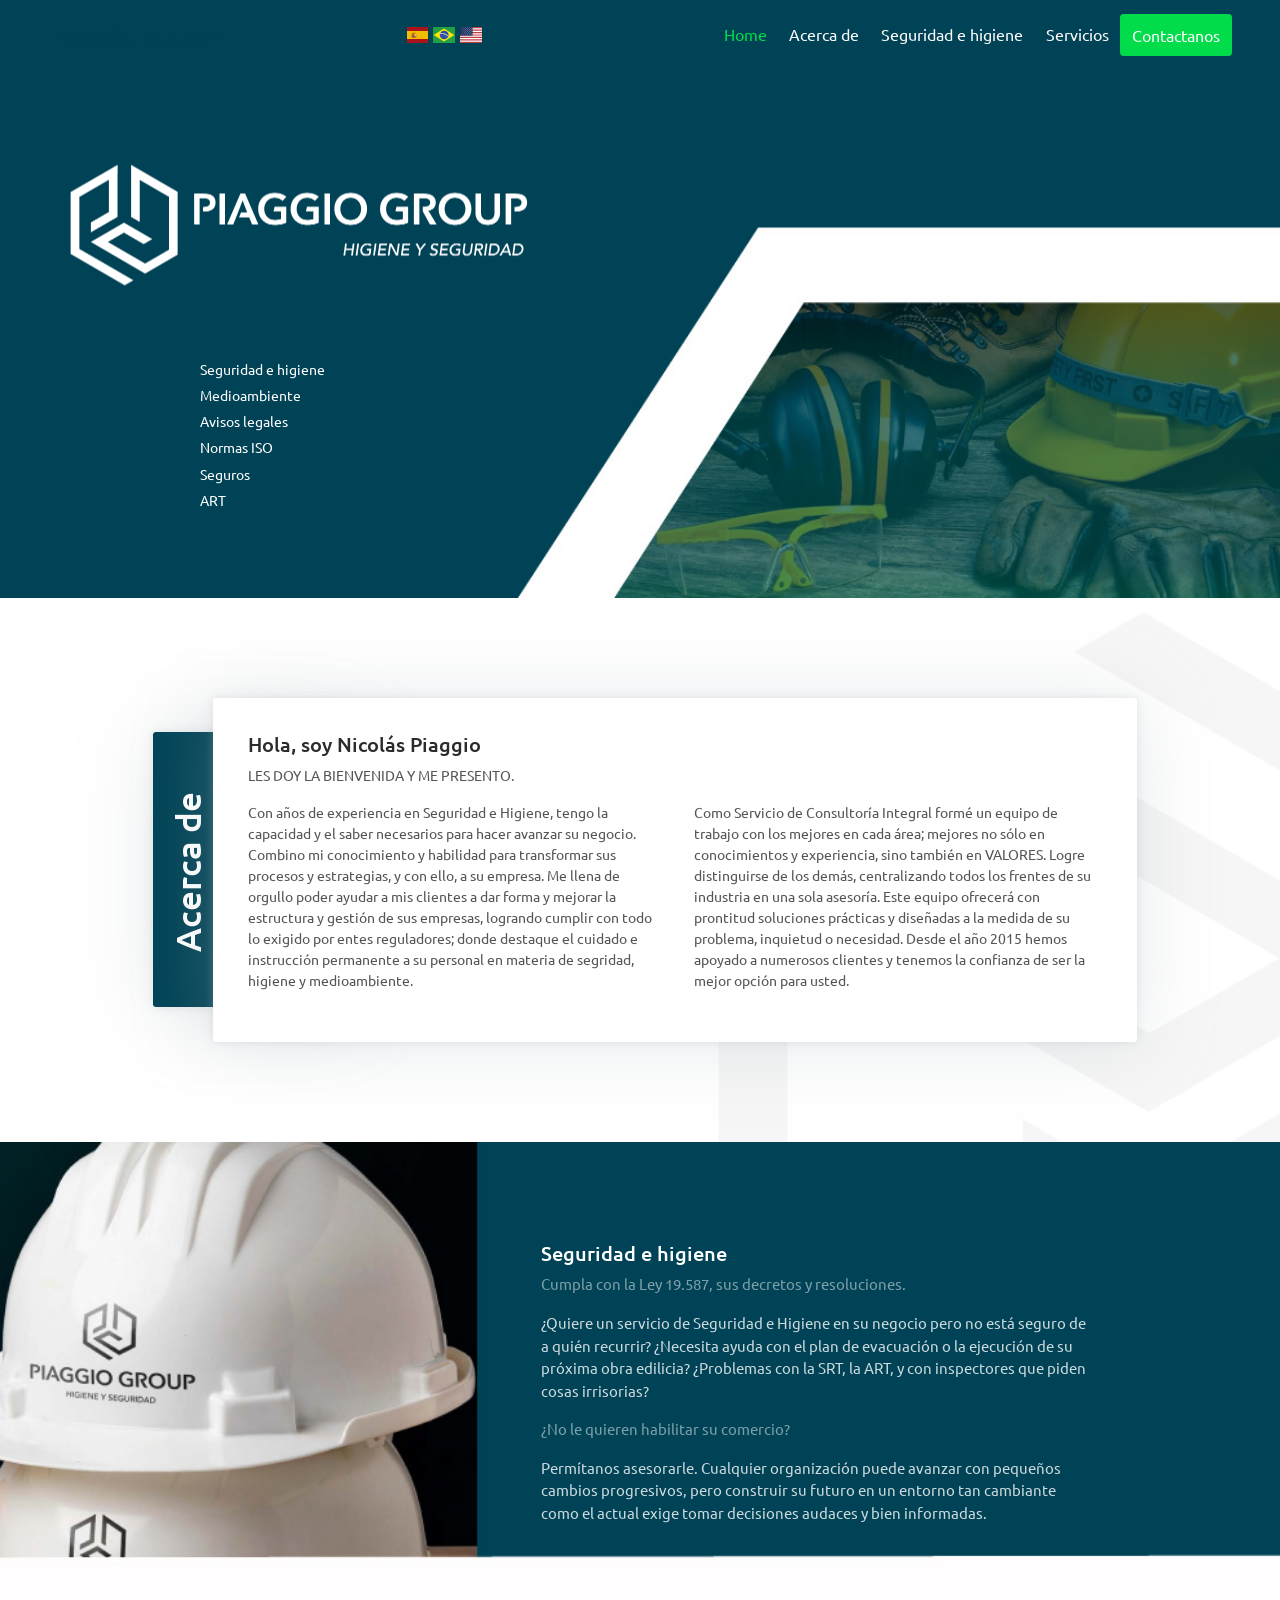
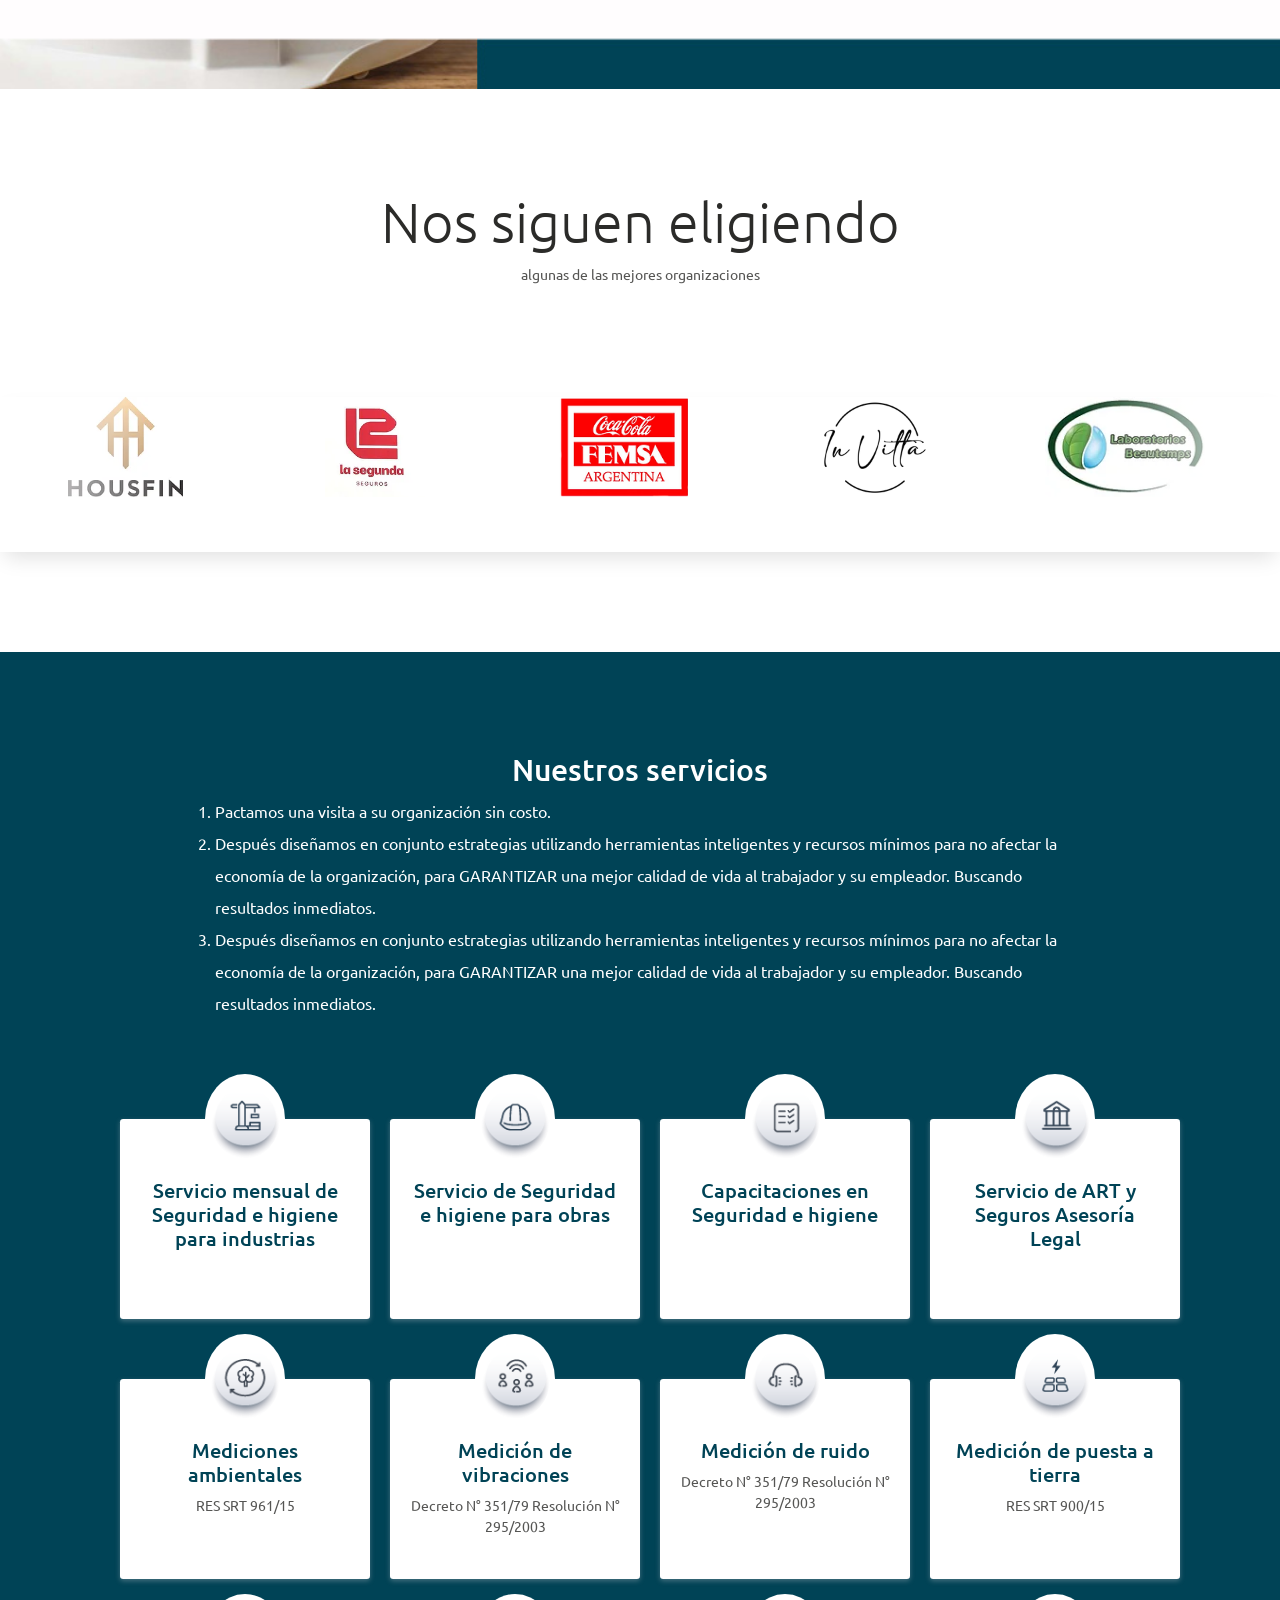
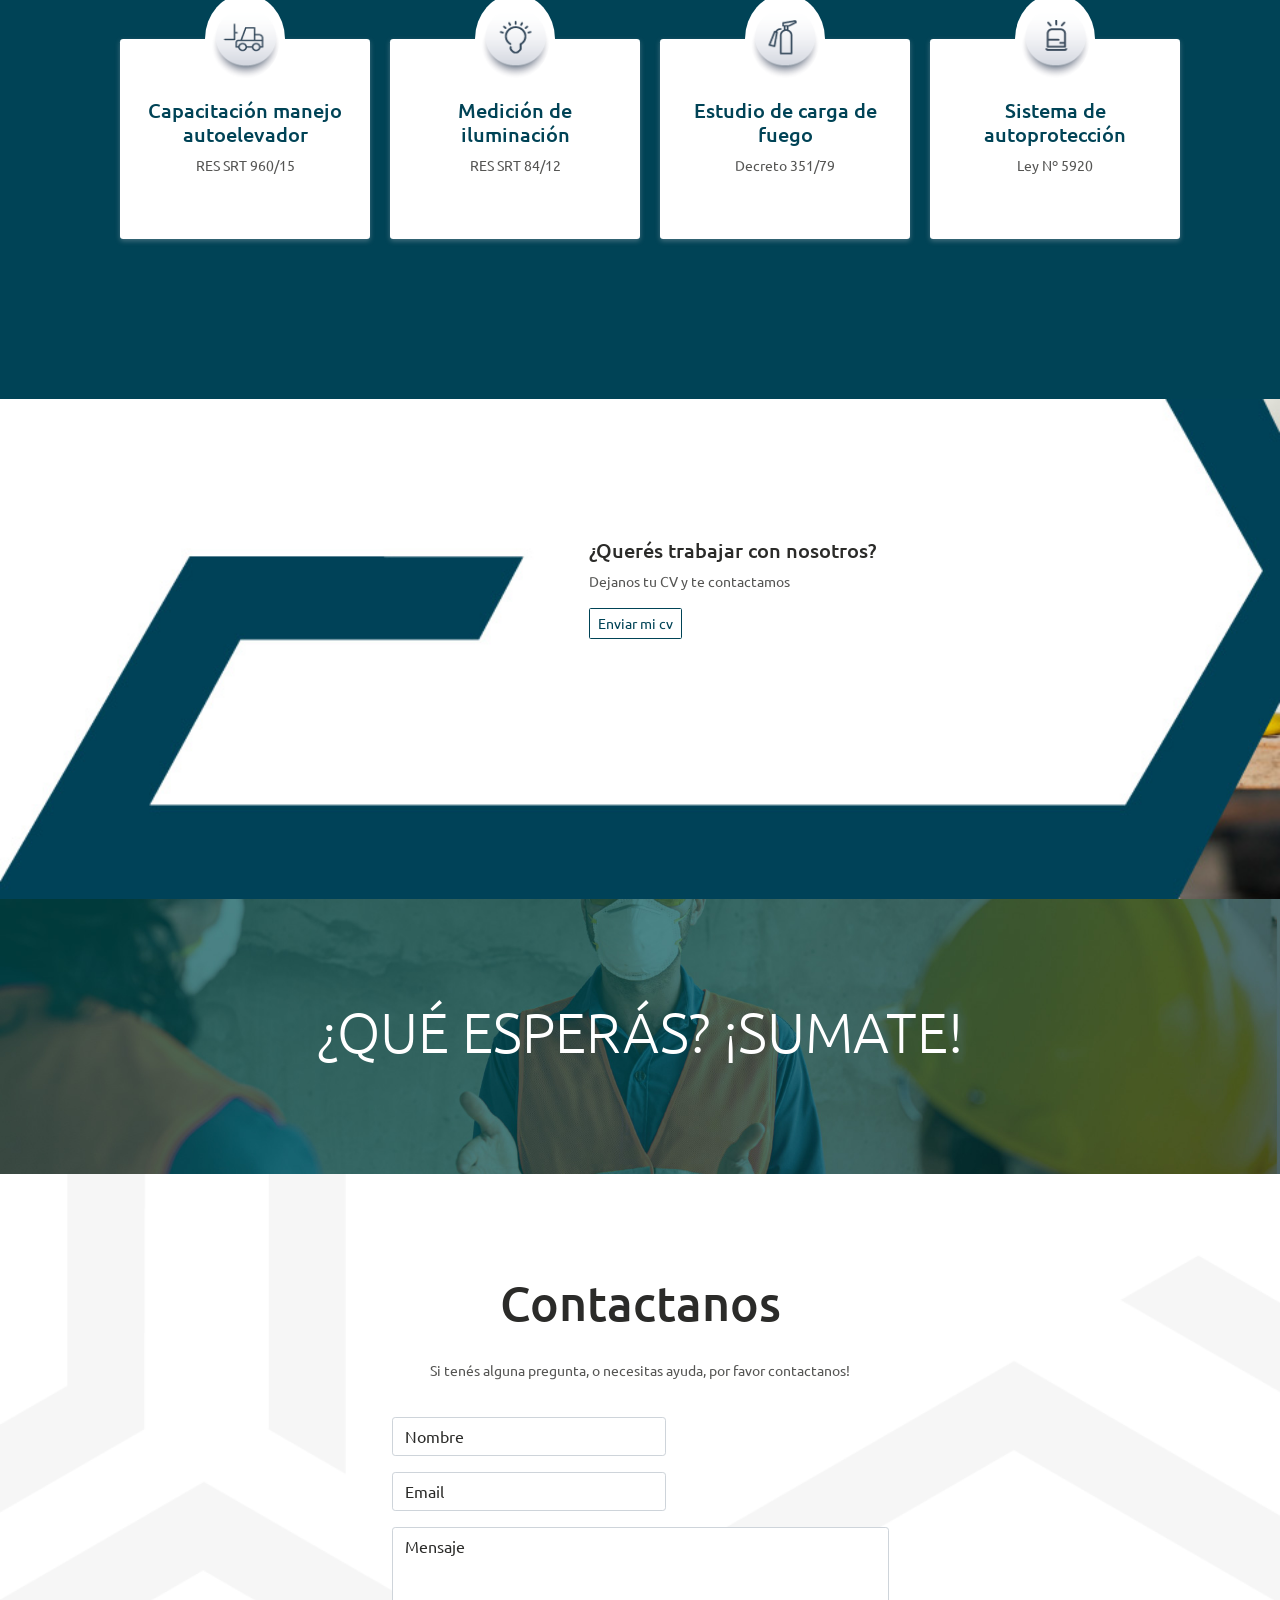
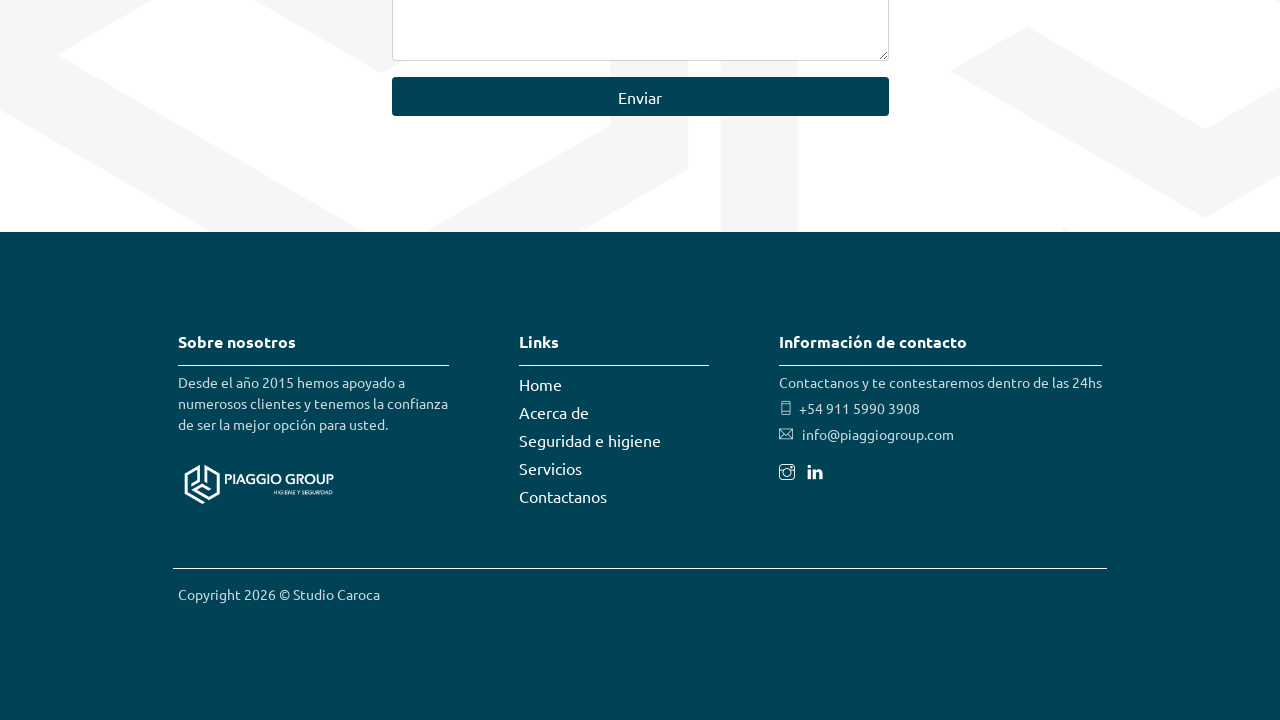
==== index.html @ 92a80123 "Fix tags img width" ====
<!DOCTYPE html>
<html lang="es">

<head>
    <meta charset="utf-8">
    <meta name="viewport" content="width=device-width, initial-scale=1, shrink-to-fit=no">
    <meta name="description" content="Seguridad, higiene y medioambiente">
    <title>Piaggio Group</title>
    <link rel="icon" type="image/x-icon" href="assets/imgs/favicon.ico">
    <link rel="stylesheet" href="assets/vendors/themify-icons/css/themify-icons.css">
    <link rel="stylesheet" href="assets/css/styles.css">
</head>

<body data-spy="scroll" data-target=".navbar" data-offset="40" id="body">

    <!-- Page Navbar -->
    <nav id="scrollspy" class="navbar page-navbar navbar-light navbar-expand-md fixed-top" data-spy="affix"
        data-offset-top="20">
        <div class="container">
            <a class="navbar-brand" href="index.html">
                <img src="assets/imgs/nombre-01.png" alt="Piaggio Group" id="logo-piaggio">
            </a>

            <div id="flags" class="flags">
                <div class="flags__item" data-language="es">
                    <img class="flags__img" src="assets/imgs/flags/es.svg" alt="Español">
                </div>
                <div class="flags__item" data-language="pt">
                    <img class="flags__img" src="assets/imgs/flags/br.svg" alt="Portugues">
                </div>
                <div class="flags__item" data-language="en">
                    <img class="flags__img" src="assets/imgs/flags/us.svg" alt="Ingl&eacute;s">
                </div>
            </div>


            <nav class="navbar navbar-light bg-light">
                <button class="navbar-toggler" type="button" data-toggle="collapse"
                    data-target="#navbarSupportedContent" aria-controls="navbarSupportedContent" aria-expanded="false"
                    aria-label="Toggle navigation">
                    <span class="navbar-toggler-icon"></span>
                </button>
            </nav>

            <div class="collapse navbar-collapse flew-row justify-content-end" id="navbarSupportedContent">
                <ul class="navbar-nav ml-auto">
                    <li class="nav-item">
                        <a class="nav-link" data-section="menu" data-translate="home" href="#home">Home</a>
                    </li>
                    <li class="nav-item">
                        <a class="nav-link" data-section="menu" data-translate="about" href="#about">Acerca de</a>
                    </li>
                    <li class="nav-item">
                        <a class="nav-link" data-section="menu" data-translate="security" href="#seguridadehigiene"></a>
                    </li>
                    <li class="nav-item">
                        <a class="nav-link" data-section="menu" data-translate="services" href="#ourservices">Nuestros
                            servicios</a>
                    </li>
                    <li class="nav-item">
                        <a class="nav-link btn btn-secondary" data-section="menu" data-translate="contact"
                            href="#contact">Contactanos</a>
                    </li>
                </ul>
            </div>
        </div>
    </nav><!-- End of Page Navbar -->

    <!-- Page Header -->
    <header id="home" class="header">
        <div class="overlay"></div>
        <div class="header-content text-left">
            <img src="assets/imgs/logo-horizontal-blanco.png" alt="Logo Piaggio Group" class="logo" id="logo-piaggio2">
            <p data-section="header" data-translate="security"></p>
            <p data-section="header" data-translate="environment"></p>
            <p data-section="header" data-translate="legal"></p>
            <p data-section="header" data-translate="iso"></p>
            <p data-section="header" data-translate="secure"></p>
            <p data-section="header" data-translate="art"></p>
        </div>
    </header><!-- End of Page Header -->



    <!-- About Section -->
    <section id="about" style="background-image: url(assets/imgs/bg-img-3.png);">
        <!-- Container -->
        <div class="container">
            <!-- About wrapper -->
            <div class="about-wrapper">
                <div class="after">
                    <h1 data-section="about" data-translate="title">Acerca de</h1>
                </div>
                <div class="content">
                    <h5 data-section="about" data-translate="name" class="title">Hola, soy Nicol&aacute;s Piaggio</h5>
                    <!-- row -->
                    <div class="flex-column">
                        <p data-section="about" data-translate="welcome" class="text-uppercase"><b>Les doy la bienvenida
                                y me presento.</b></p>
                        <div class="flex-row">

                            <p data-section="about" data-translate="paragraph1" class="margin-right">Con años de
                                experiencia en Seguridad e Higiene, tengo la capacidad y
                                el saber necesarios
                                para hacer avanzar su negocio. Combino mi conocimiento y habilidad para transformar sus
                                procesos y estrategias, y con ello, a su empresa. Me llena de orgullo poder ayudar a mis
                                clientes a dar forma y mejorar la estructura y gesti&oacute;n de sus empresas, logrando cumplir
                                con todo lo exigido por entes reguladores; donde destaque el cuidado e instrucci&oacute;n
                                permanente a su personal en materia de segridad, higiene y medioambiente
                            </p>
                            <div class="flex-column">
                                <p data-section="about" data-translate="paragraph2">Como Servicio de Consultor&iacute;a
                                    Integral form&eacute; un equipo de trabajo con los mejores en
                                    cada
                                    &aacute;rea; mejores no s&oacute;lo en conocimientos y experiencia, sino tambi&eacute;n en VALORES. Logre
                                    distinguirse de los dem&aacute;s, centralizando todos los frentes de su industria en una
                                    sola
                                    asesor&iacute;a. Este equipo ofrecer&aacute; con prontitud soluciones pr&aacute;cticas y diseñadas a la
                                    medida de su problema, inquietud o necesidad.
                                    Desde el año 2015 hemos apoyado a numerosos clientes y tenemos la confianza de ser
                                    la
                                    mejor opci&oacute;n para usted. </p>
                            </div>
                        </div>
                    </div><!-- End of Row -->

                </div>
            </div><!-- End of About Wrapper -->
        </div> <!-- End of Container-->
    </section><!--End of Section -->


    <!-- section -->
    <section id="seguridadehigiene" style="background-image: url(assets/imgs/bg-img-4.jpg); background-size: cover;">
        <!-- Container -->
        <div class="container">
            <!-- row -->
            <div class="flex-row">
                <div class="p-seguridadehigiene">
                    <h6 data-section="security" data-translate="title" class="title mb-3">SEGURIDAD E HIGIENE</h6>
                    <p data-section="security" data-translate="title1" class="text-muted">Cumpla con la Ley 19.587, sus
                        decretos y resoluciones.</p>
                    <p data-section="security" data-translate="paragraph1"> ¿Quiere un servicio de Seguridad e Higiene
                        en su negocio pero no est&aacute; seguro de a qui&eacute;n recurrir?
                        ¿Necesita ayuda con el plan de evacuaci&oacute;n o la ejecuci&oacute;n de su pr&oacute;xima obra edilicia? ¿Problemas
                        con la SRT, la ART, y con inspectores que piden cosas irrisorias?</p>

                    <p data-section="security" data-translate="title2" class="text-muted">¿No le quieren habilitar su
                        comercio?</p>
                    <p data-section="security" data-translate="paragraph2">Perm&iacute;tanos asesorarle. Cualquier organizaci&oacute;n
                        puede avanzar con pequeños cambios progresivos,
                        pero construir su futuro en un entorno tan cambiante como el actual exige tomar decisiones
                        audaces y bien informadas.</p>
                    <br><br>
                </div>
            </div>
            <!-- End of Row -->
        </div>
        <!-- End of Container -->
    </section><!-- End of Section -->

    <!-- Section -->
    <section class="text-center  height-auto">
        <h1 data-section="choose" data-translate="title" class="display-4">NOS SIGUEN ELIGIENDO</h1>
        <p data-section="choose" data-translate="subtitle">algunas de las mejores organizaciones</p>
        <br><br><br><br>
        <div class="slider">
            <div class="slide-track">
                <div class="slide">
                    <img src="assets/imgs/clientes/housfin.webp" height="100" alt="Housfin">
                </div>
                <div class="slide">
                    <img src="assets/imgs/clientes/lasegunda.webp" height="100" alt="La Segunda Seguros">
                </div>
                <div class="slide">
                    <img src="assets/imgs/clientes/cocacola.webp" height="100" alt="Coca cola FEMSA Argentina">
                </div>
                <div class="slide">
                    <img src="assets/imgs/clientes/invitta.webp" height="100" alt="In vitta">
                </div>
                <div class="slide">
                    <img src="assets/imgs/clientes/laboratorios.webp" height="100" alt="Laboratorios Beautemps">
                </div>
                <div class="slide">
                    <img src="assets/imgs/clientes/cerro.webp" height="100" alt="Cerro Energía Solar">
                </div>
                <div class="slide">
                    <img src="assets/imgs/clientes/localstrike.webp" height="100" alt="LocalStrike">
                </div>
                <div class="slide">
                    <img src="assets/imgs/clientes/fptbarber.webp" height="100" alt="FPT Barber">
                </div>
                <div class="slide">
                    <img src="assets/imgs/clientes/scansur.webp" height="100" alt="Scan Sur">
                </div>
                <div class="slide">
                    <img src="assets/imgs/clientes/spstatic.webp" height="100" alt="SP Static">
                </div>
                <div class="slide">
                    <img src="assets/imgs/clientes/carten.webp" height="100" alt="Carten">
                </div>
                <div class="slide">
                    <img src="assets/imgs/clientes/EVM.webp" height="100" alt="EVM">
                </div>
                <div class="slide">             
                </div>
            </div>
        </div>
    </section><!-- End of Section -->



    <!-- services Section -->
    <section class="text-center pt-5" id="ourservices">
        <!-- Container -->
        <div class="container flex-column align-items-center">
            <h3 data-section="our-services" data-translate="title" class="mt-3 pb-5 text-light">Nuestros servicios</h3>
            <ol>
                <li data-section="our-services" data-translate="paragraph1" class="text-light">Pactamos una visita a su
                    organizaci&oacute;n sin costo.</li>

                <li data-section="our-services" data-translate="paragraph3" class="text-light">La examinamos en corto
                    tiempo, identificando posibles problemas o fallas en la
                    producci&oacute;n, puestos
                    de trabajo, maquinaria u operarios. Listamos las actividades que se podr&iacute;an hacer mejor y buscamos
                    un consenso entre las 3 partes (Empleador, empleado y Seguridad e Higiene).</li>

                <li data-section="our-services" data-translate="paragraph3" class="text-light">Despu&eacute;s diseñamos en
                    conjunto estrategias utilizando herramientas inteligentes y
                    recursos m&iacute;nimos
                    para no afectar la econom&iacute;a de la organizaci&oacute;n, para GARANTIZAR una mejor calidad de vida al
                    trabajador y su empleador. Buscando resultados inmediatos.</li>
            </ol>

            <!-- Modals -->
            <div id="modal1" class="modal">
                <div class="modal-content">
                    <span class="close" data-modal="modal1">&times;</span>
                    <div class="flex-row">
                        <div class="flex-column">
                            <h3 data-section="our-services" data-translate="service1">Servicio mensual de higiene y
                                seguridad para industrias</h3>
                            <h6 class="text-muted margin-top text-uppercase" data-section="our-services"
                                data-translate="modal1title1">¿C&oacute;MO ARMAMOS LAS PROPUESTAS?</h6>
                            <p data-section="our-services" data-translate="modal1p1">En primera instancia, coordinamos
                                una visita a tu empresa, sin costo, para conocer las
                                instalaciones y las actividades espec&iacute;ficas que all&iacute; se desarrollan. Luego, te enviamos
                                una propuesta t&eacute;cnica, con todo lo que incluir&iacute;a el servicio, en funci&oacute;n a ese
                                relevamiento.
                                Una vez que aceptes la propuesta t&eacute;cnica, te enviamos una propuesta comercial.</p>
                            <h6 class="text-muted text-uppercase" data-section="our-services"
                                data-translate="modal1title2">¿QU&eacute; PODEMOS INCLUIR EN LOS SERVICIOS?</h6>
                            <p data-section="our-services" data-translate="modal1p2">Planes de Evacuaci&oacute;n. Provincia y
                                CABA (Ley 5920), planos de evacuaci&oacute;n, entrenamiento de
                                brigadas de Emergencia, control de contratistas,
                                realizaci&oacute;n de Evaluaciones de Riesgo,
                                estudios de Ergonom&iacute;a - Res SRT 886/15,
                                estudios de Ruido - Res SRT 85/12,
                                estudio de Vibraciones,
                                iluminaci&oacute;n - Res SRT 84/12,
                                estudios de Stress T&eacute;rmico,
                                estudio de Ventilaci&oacute;n,
                                estudios de Contaminantes Qu&iacute;micos - Res SRT 861/15,
                                medici&oacute;n de Jabalinas y Continuidad - Res SRT 900/15,
                                an&aacute;lisis de Agua de Consumo - An&aacute;lisis bacteriol&oacute;gico y fisicoqu&iacute;mico,
                                investigaci&oacute;n de Accidentes,
                                capacitaciones solicitadas seg&uacute;n - Res SRT 900/15,
                                capacitaci&oacute;n en manejo de autoelevador - Res SRT 960/15,
                                capacitaciones de medicina laboral - Res SRT 905/15.
                            </p>
                        </div>
                    </div>
                </div>
            </div>

            <div id="modal2" class="modal">
                <div class="modal-content">
                    <span class="close" data-modal="modal2">&times;</span>
                    <h3 data-section="our-services" data-translate="service2">Servicio de higiene y seguridad para obras
                    </h3>
                    <h6 class="text-muted margin-top text-uppercase" data-section="our-services"
                        data-translate="modal2title1">Programa de seguridad 35/98</h6>
                    <p data-section="our-services" data-translate="modal2p1">Art&iacute;culo 1º - Establ&eacute;cese que, a los efectos de cumplimentar con lo normado por los art&iacute;culos 2º y 3º de la Resoluci&oacute;n S.RT. Nº 51/97, el empleador de la construcci&oacute;n que act&uacute;e en car&aacute;cter de contratista principal o el comitente coordinar&aacute; un Programa de Seguridad Unico para toda la obra, que deber&aacute; contemplar todas la tareas que fueren a realizarse, tanto por parte de su personal como tambi&eacute;n del de las empresas subcontratistas. En el caso en que hubiere m&aacute;s de un contratista principal, la confecci&oacute;n del Programa de Seguridad deber&aacute; ser acordada por dichos contratistas.</p>
                    <h6 class="text-muted text-uppercase" data-section="our-services" data-translate="modal2title2">Programa de seguridad 51/97
                    </h6>
                    <p data-section="our-services" data-translate="modal2p2">Art&iacute;culo 2º - Establ&eacute;cese que, a partir de la fecha de publicaci&oacute;n de la presente, los empleadores de la construcci&oacute;n, adem&aacute;s de la notificaci&oacute;n dispuesta por el art&iacute;culo 1º de la presente Resoluci&oacute;n, deber&aacute;n confeccionar el Programa de Seguridad que integra el Legajo T&eacute;cnico, seg&uacute;n lo dispuesto por la Resoluci&oacute;n SRT Nº 231/96, Anexo I, art&iacute;culo 3º, para cada obra que inicien, que se adjuntar&aacute; al contrato de afiliaci&oacute;n, cuando las mismas tengan alguna de las siguientes caracter&iacute;sticas: a) excavaci&oacute;n; b) demolici&oacute;n; c) construcciones que indistintamente superen los UN MIL METROS CUADRADOS (1000 m2) de superficie cubierta o los CUATRO METROS (4 m) de altura a partir de la cota CERO (0); d) tareas sobre o en proximidades de l&iacute;neas o equipos energizados con Media o Alta Tensi&oacute;n, definidas MT y AT seg&uacute;n el Reglamento del ENTE NACIONAL REGULADOR DE LA ELECTRICIDAD (E.N.R.E.); e) en aquellas obras que, debido a sus caracter&iacute;sticas, la Aseguradora del empleador lo considere pertinente.</p>
                    <h6 class="text-muted text-uppercase" data-section="our-services" data-translate="modal2title3">Programa de seguridad 319/99</h6>
                    <p data-section="our-services" data-translate="modal2p3">Art&iacute;culo 5º — Def&iacute;nese como obra de car&aacute;cter repetitiva y de corta duraci&oacute;n, la que realiza un empleador siguiendo siempre el mismo procedimiento de trabajo y cuyo tiempo de ejecuci&oacute;n no excede los SIETE (7) d&iacute;as corridos.</p>
                </div>
            </div>

            <div id="modal3" class="modal">
                <div class="modal-content">
                    <span class="close" data-modal="modal3">&times;</span>
                    <h3 data-section="our-services" data-translate="service3">Capacitaciones en seguridad e higiene</h3>
                    <h6 class="text-muted margin-top text-uppercase" data-section="our-services"
                        data-translate="modal3title1">¿POR QU&eacute; DEBO CONTAR CAPACITACIONES OBLIGATORIAS?</h6>
                        <p data-section="our-services" data-translate="modal3p1">Porque as&iacute; lo determina el Decreto 1338/96 - Ley Nº 19.587 de Higiene y Seguridad, conjuntamente con la Resoluci&oacute;n SRT 905/2015. </p>
                        <h6 data-section="our-services"
                        data-translate="modal3title2" class="text-muted ">ANEXO II - Funciones del servicio de higiene y seguridad en el trabajo</h6>
                    <p data-section="our-services" data-translate="modal3p2">
                        Elaborar y ejecutar un Plan de Capacitaci&oacute;n anual que contenga como m&iacute;nimo: Uso adecuado de elementos de protecci&oacute;n personal, plan de evacuaci&oacute;n ante emergencias, riesgo de incendio y uso de extintores, riesgo el&eacute;ctrico, autocontrol preventivo, manejo seguro y responsable, otros que considere el responsable del Servicio.
                    </p>
                    <h6 class="text-muted text-uppercase" data-section="our-services" data-translate="modal3title3">¿QU&eacute; OTROS CURSOS PODEMOS OFRECERTE?
                    </h6>
                    <p data-section="our-services" data-translate="modal3p3">Trabajos en altura y uso de arn&eacute;s de seguridad (contamos con elementos de seguridad, exhibidos en las capacitaciones), Manejo seguro del autoelevador (con entrega de credencial correspondiente) - Res SRT 960/15, Preparamos brigadas contra incendios (con pr&aacute;cticas de uso de extintores y equipos hidrantes).</p>
                    <h6 class="text-muted text-uppercase" data-section="our-services" data-translate="modal3title4">¿QU&eacute; CURSOS LE CORRESPONDE MEDICINA LABORAL?
                    </h6>
                    <p data-section="our-services" data-translate="modal3p4">
                        Resoluci&oacute;n 905/2015 - ANEXO III: Elaborar y ejecutar un Plan de Capacitaci&oacute;n anual a cargo de un m&eacute;dico laboral matriculado que contenga como m&iacute;nimo: HIV/SIDA y otras enfermedades de transmisi&oacute;n sexual, Drogas de abuso, Vida saludable, Primeros auxilios y Reanimaci&oacute;n Cardio Pulmonar, Prevenci&oacute;n cardiovascular, Efectos del tabaco sobre la salud, Otros que el responsable del Servicio considere necesarios. </p>                             
                </div>
            </div>

            <div id="modal4" class="modal">
                <div class="modal-content">
                    <span class="close" data-modal="modal4">&times;</span>
                    <h3 data-section="our-services" data-translate="service4">Servicio de ART y Seguros Asesor&iacute;a Legal
                    </h3>
                    <h6 class="text-muted margin-top text-uppercase" data-section="our-services"
                        data-translate="modal4title1">¿QU&eacute; SERVICIOS TE OFRECEMOS?</h6>
                    <p data-section="our-services" data-translate="modal4p1">
                        Adaptamos los servicios de Higiene y Seguridad, a las necesidades de tu empresa, incluyendo en este, los estudios que correspondan seg&uacute;n las actividades desarrolladas. Apuntando a lograr, un servicio totalmente integral
                        En primera instancia, coordinamos una visita a tu empresa, sin costo, para conocer las instalaciones y las actividades espec&iacute;ficas que all&iacute; se desarrollan. Luego, te enviamos una propuesta t&eacute;cnica, con todo lo que incluir&iacute;a el servicio, en funci&oacute;n a ese relevamiento. Una vez que aceptes la propuesta t&eacute;cnica, te enviamos una propuesta comercial.
                    </p>
                    <h6 class="text-muted text-uppercase" data-section="our-services" data-translate="modal4title2">¿QU&eacute; PODEMOS INCLUIR EN LOS SERVICIOS?
                    </h6>
                    <p data-section="our-services" data-translate="modal4p2">
                        Planes de Evacuaci&oacute;n. Provincia y CABA (Ley 5920), Planos de evacuaci&oacute;n, Entrenamiento de Brigadas de Emergencia, Control de Contratistas, Realizaci&oacute;n de Evaluaciones de Riesgo, Estudios de Ergonom&iacute;a - Res SRT 886/15, Estudios de Ruido - Res SRT 85/12, Estudio de Vibraciones, Iluminaci&oacute;n - Res SRT 84/12, Estudios de Stress T&eacute;rmico, Estudio de Ventilaci&oacute;n, Estudios de Contaminantes Qu&iacute;micos - Res SRT 861/15, Medici&oacute;n de Jabalinas y Continuidad - Res SRT 900/15, An&aacute;lisis de Agua de Consumo - An&aacute;lisis bacteriol&oacute;gico y fisicoqu&iacute;mico, Investigaci&oacute;n de Accidentes, Capacitaciones solicitadas seg&uacute;n - Res SRT 900/15, Capacitaci&oacute;n en manejo de autoelevador - Res SRT 960/15, Capacitaciones de medicina laboral - Res SRT 905/15
                    </p>
                </div>
            </div>

            <div id="modal5" class="modal">
                <div class="modal-content">
                    <span class="close" data-modal="modal5">&times;</span>
                    <h3 data-section="our-services" data-translate="service5">Mediciones ambientales</h3>
                    <h6 class="text-muted margin-top text-uppercase" data-section="our-services"
                        data-translate="modal5title1">¿A QU&eacute; LLAMAN CONTAMINANTES AMBIENTALES?</h6>
                    <p data-section="our-services" data-translate="modal5p1">Gases, vapores, humos, nieblas, polvos, fibras, aerosoles, o emanaciones de cualquier tipo.</p>
                    <h6 class="text-muted text-uppercase" data-section="our-services" data-translate="modal5title2">¿PARA QUE ME SIRVE CONOCER ESTOS VALORES?
                    </h6>
                    <p data-section="our-services" data-translate="modal5p2">Para determinar la exposici&oacute;n o no, de los trabajadores a dicho contaminante. Informaci&oacute;n utilizada para completar la planilla de agentes de riesgo (RAR), que debe presentarse anualmente, ante la ART.</p>
                </div>
            </div>

            <div id="modal6" class="modal">
                <div class="modal-content">
                    <span class="close" data-modal="modal6">&times;</span>
                    <h3 data-section="our-services" data-translate="service6">Medici&oacute;n de vibraciones</h3>
                    <h6 class="text-muted margin-top text-uppercase" data-section="our-services"
                        data-translate="modal6title1">¿DONDE PUEDE EXISTIR ESTE RIESGO?</h6>
                    <p data-section="our-services" data-translate="modal6p1">Las vibraciones proyectadas en las extremidades superiores (mano-brazo) o las proyectadas en cuerpo entero, pueden estar presentes en varias m&aacute;quinas el&eacute;ctricas, plataformas, equipos de trabajo (m&aacute;quinas viales, agrarias, camiones, etc). La m&aacute;s com&uacute;n dentro de la industria, se da en el uso de los AUTOELEVADORES.</p>
                    <h6 class="text-muted text-uppercase" data-section="our-services" data-translate="modal6title2">¿PARA QUE ME SIRVE CONOCER ESTOS VALORES?
                    </h6>
                    <p data-section="our-services" data-translate="modal6p2">Para determinar la exposici&oacute;n o no, de los trabajadores a dicho riesgo. Informaci&oacute;n utilizada para completar la planilla de agentes de riesgo (RAR), que debe presentarse anualmente, ante la ART. Se declaran como agentes de riesgo 90007 - 90008</p>
                </div>
            </div>

            <div id="modal7" class="modal">
                <div class="modal-content">
                    <span class="close" data-modal="modal7">&times;</span>
                    <h3 data-section="our-services" data-translate="service7">Medici&oacute;n de ruido</h3>
                    <h6 class="text-muted margin-top text-uppercase" data-section="our-services"
                        data-translate="modal7title1">¿CUAL ES EL PAR&aacute;METRO DE EXPOSICI&oacute;N A RUIDO?</h6>
                    <p data-section="our-services" data-translate="modal7p1">En todos los establecimientos, ning&uacute;n trabajador podr&aacute; estar expuesto a una dosis de nivel sonoro continuo equivalente superior a 85 db(A), para una jornada laboral d e 8 horas.</p>
                    <h6 class="text-muted text-uppercase" data-section="our-services" data-translate="modal7title2">¿PARA QUE ME SIRVE CONOCER ESTOS VALORES?
                    </h6>
                    <p data-section="our-services" data-translate="modal7p2">Para determinar la exposici&oacute;n o no, de los trabajadores al ruido. Informaci&oacute;n utilizada para completar la planilla de agentes de riesgo (RAR), que debe presentarse anualmente, ante la ART. Se declara como agente de riesgo 90001. Las mediciones se realizar&aacute;n mediante el uso de DOS&iacute;METROS DE RUIDO. Estos equipos tienen un tamaño tal, que permite ser colocados a todos los trabajadores, que uno desea monitorear. De esta manera, se logra obtener un dosis de ruido representativa, aun cuando las tareas del mismo, se realicen estando en movimiento o alternando entre diferentes m&aacute;quinas o sectores dentro del establecimiento.</p>
                </div>
            </div>

            <div id="modal8" class="modal">
                <div class="modal-content">
                    <span class="close" data-modal="modal8">&times;</span>
                    <h3 data-section="our-services" data-translate="service8">Medici&oacute;n de puesta a tierra</h3>
                    <h6 class="text-muted margin-top text-uppercase" data-section="our-services"
                        data-translate="modal8title1">¿ALCANZA SOLO CON MEDIR EL VALOR DE RESISTENCIA DE LAS JABALINAS?</h6>
                    <p data-section="our-services" data-translate="modal8p1">NO. La Res SRT 900/15, solicita, en el punto N° 32

                        “Indicar si el dispositivo de protecci&oacute;n empleado en la protecci&oacute;n contra los contactos indirectos est&aacute; en condiciones de desconectar en forma autom&aacute;tica el circuito, dentro de los tiempos m&aacute;ximos establecidos por la Reglamentaci&oacute;n de la Asociaci&oacute;n Electrot&eacute;cnica Argentina.”
                        
                        Es decir, que debe realizarse el ensayo de cada disyuntor diferencial, utilizando los equipos destinados para tal fin. Verificando de esta manera, su velocidad de corte.</p>
                    <h6 class="text-muted text-uppercase" data-section="our-services" data-translate="modal8title2">¿CON QU&eacute; FRECUENCIA DEBO REALIZAR ESTA MEDICI&oacute;N?
                    </h6>
                    <p data-section="our-services" data-translate="modal8p2">Anualmente, ya que tiene una validez de DOCE (12) meses.</p>
                </div>
            </div>

            <div id="modal9" class="modal">
                <div class="modal-content">
                    <span class="close" data-modal="modal9">&times;</span>
                    <h3 data-section="our-services" data-translate="service9">Capacitaci&oacute;n manejo autoelevador</h3>
                    <h6 class="text-muted margin-top text-uppercase" data-section="our-services"
                        data-translate="modal9title1">¿EL REGISTRO DE CONDUCIR CATEGOR&iacute;A E2, REEMPLAZA EL CARNET DE LA RES SRT 960/15?</h6>
                    <p data-section="our-services" data-translate="modal9p1">NO. La SRT, solicita que se cumpla con los lineamientos del Art 12, mencionado anteriormente.</p>
                    <h6 class="text-muted text-uppercase" data-section="our-services" data-translate="modal9title2">¿LOS CONDUCTORES, NECESITAN CONTAR CON UN APTO MEDICO?
                    </h6>
                    <p data-section="our-services" data-translate="modal9p2">SI. El mismo es solicitado en el Art. N° 14 - Punto C. El conductor deber&aacute; llevar en todo momento la credencial exhibida en lugar visible.</p>
                </div>
            </div>

            <div id="modal10" class="modal">
                <div class="modal-content">
                    <span class="close" data-modal="modal10">&times;</span>
                    <h3 data-section="our-services" data-translate="service10">Medici&oacute;n de iluminaci&oacute;n</h3>
                    <h6 class="text-muted margin-top text-uppercase" data-section="our-services"
                        data-translate="modal10title1">¿A QUE HACE REFERENCIA LA RES SRT 84/12?</h6>
                    <p data-section="our-services" data-translate="modal10p1">Art&iacute;culo 1º — Apru&eacute;base el Protocolo para la Medici&oacute;n de la Iluminaci&oacute;n en el Ambiente Laboral, que como Anexo forma parte integrante de la presente resoluci&oacute;n, y que ser&aacute; de uso obligatorio para todos aquellos que deban medir el nivel de iluminaci&oacute;n conforme con las previsiones de la Ley Nº 19.587 de Higiene y Seguridad en el Trabajo y normas reglamentarias.</p>
                    <h6 class="text-muted text-uppercase" data-section="our-services" data-translate="modal10title2">¿CON QU&eacute; FRECUENCIA DEBO REALIZAR ESTAS MEDICIONES?
                    </h6>
                    <p data-section="our-services" data-translate="modal10p2">Art&iacute;culo. 2º — Establ&eacute;cese que los valores de la medici&oacute;n de iluminaci&oacute;n en el ambiente laboral, cuyos datos se plasmar&aacute;n en el protocolo aprobado en el art&iacute;culo anterior, tendr&aacute;n una validez de DOCE (12) meses.</p>
                </div>
            </div>

            <div id="modal11" class="modal">
                <div class="modal-content">
                    <span class="close" data-modal="modal11">&times;</span>
                    <h3 data-section="our-services" data-translate="service11">Estudio de carga de fuego</h3>
                    <h6 class="text-muted margin-top text-uppercase" data-section="our-services"
                        data-translate="modal11title1">¿QUE SE ENTIENDE POR CARGA DE FUEGO SEG&uacute;N LA LEY N 19587 Y SU DECRETO 351 79?</h6>
                    <p data-section="our-services" data-translate="modal11p1">Peso en madera por unidad de superficie (kg/m2) capaz de desarrollar una cantidad de calor equivalente a la de los materiales contenidos en el sector de incendio.
                     Como patr&oacute;n de referencia se considerar&aacute; madera con poder calor&iacute;fico inferior de 18,41 MJ/Kg.
                    Los materiales l&iacute;quidos o gaseosos contenidos en tuber&iacute;as, barriles y dep&oacute;sitos, se considerar&aacute;n como uniformemente repartidos sobre toda la superficie del sector de incendios.</p>
                </div>
            </div>

            <div id="modal12" class="modal">
                <div class="modal-content">
                    <span class="close" data-modal="modal12">&times;</span>
                    <h3 data-section="our-services" data-translate="service12">Sistema de autoprotecci&oacute;n</h3>
                    <h6 class="text-muted margin-top text-uppercase" data-section="our-services"
                        data-translate="modal12title1">¿QUIENES SE ENCARGAN DE REALIZAR ESTA TAREA?</h6>
                    <p data-section="our-services" data-translate="modal12p1">
                        El Sistema de Autoprotecci&oacute;n, consiste en un conjunto de acciones y medidas destinadas a prevenir y controlar los riesgos sobre las personas y los bienes, para proporcionar una respuesta adecuada a las posibles situaciones de emergencia.
                        Entr&oacute; en vigencia el 15 de febrero de 2018 y se encargan de realizar esta tarea los profesionales de Higiene y Seguridad habilitados por la Direcci&oacute;n General de Defensa Civil
                    </p>
                    <h6 class="text-muted text-uppercase" data-section="our-services" data-translate="modal12title2">¿UNA VEZ PRESENTADO EL SISTEMA DE AUTOPROTECCI&oacute;N, A PARTIR DE CU&aacute;NDO DEBER&aacute; PROGRAMARSE EL PRIMER SIMULACRO?
                    </h6>
                    <p data-section="our-services" data-translate="modal12p2">A partir de los 3 meses.</p>
                    <h6 class="text-muted text-uppercase" data-section="our-services" data-translate="modal12title3">¿CON CU&aacute;NTAS HORAS DE ANTICIPACI&oacute;N DEBER&aacute;N SER COMUNICADOS LOS CAMBIOS DE FECHA DE LAS PR&aacute;CTICAS DE SIMULACROS?
                    </h6>
                    <p data-section="our-services" data-translate="modal12p3">72 horas h&aacute;biles a la fecha programada.</p>
                </div>
            </div>


            <!-- Row -->
            <div class="row">
                <div>
                    <a href="#" class="openModalLink" data-modal="modal1">
                        <div class="services-wrapper">
                            <img src="assets/imgs/icons/icons-01.png" alt="Service">
                            <h6 data-section="our-services" data-translate="service1" class="title mb-3">Servicio
                                mensual de higiene y seguridad para industrias</h6>
                        </div>
                    </a>
                </div>
                <div>
                    <a href="#" class="openModalLink" data-modal="modal2">
                        <div class="services-wrapper">
                            <img src="assets/imgs/icons/icons-02.png" alt="Service">
                            <h6 data-section="our-services" data-translate="service2" class="title mb-3">Servicio de
                                higiene y seguridad para obras</h6>
                        </div>
                    </a>
                </div>
                <div>
                    <a href="#" class="openModalLink" data-modal="modal3">
                        <div class="services-wrapper">
                            <img src="assets/imgs/icons/icons-03.png" alt="Service">
                            <h6 data-section="our-services" data-translate="service3" class="title mb-3">Capacitaciones
                                en higiene y seguridad</h6>
                        </div>
                    </a>
                </div>

                <div>
                    <a href="#" class="openModalLink" data-modal="modal4">
                        <div class="services-wrapper">
                            <img src="assets/imgs/icons/icons-04.png" alt="Service">
                            <h6 data-section="our-services" data-translate="service4" class="title mb-3">Servicio de ART
                                y Seguros Asesor&iacute;a Legal</h6>
                        </div>
                    </a>
                </div>
            </div><!-- end of Row -->

            <div class="row">
                <div>
                    <a href="#" class="openModalLink" data-modal="modal5">
                        <div class="services-wrapper">
                            <img src="assets/imgs/icons/icons-05.png" alt="Service">
                            <h6 data-section="our-services" data-translate="service5" class="title mb-3">Mediciones
                                ambientales </h6>
                            <p data-section="our-services" data-translate="subtitle5">RES SRT 961/15</p>
                        </div>
                    </a>
                </div>
                <div>
                    <a href="#" class="openModalLink" data-modal="modal6">
                        <div class="services-wrapper">
                            <img src="assets/imgs/icons/icons-06.png" alt="Service">
                            <h6 data-section="our-services" data-translate="service6" class="title mb-3">Medici&oacute;n de
                                vibraciones</h6>
                            <p data-section="our-services" data-translate="subtitle6">Decreto N° 351/79 Resoluci&oacute;n N°
                                295/2003</p>
                        </div>
                    </a>
                </div>
                <div>
                    <a href="#" class="openModalLink" data-modal="modal7">
                        <div class="services-wrapper">
                            <img src="assets/imgs/icons/icons-07.png" alt="Service">
                            <h6 data-section="our-services" data-translate="service7" class="title mb-3">Medici&oacute;n de
                                ruido</h6>
                            <p data-section="our-services" data-translate="subtitle7">RES SRT 85/12</p>
                        </div>
                    </a>
                </div>
                <div>
                    <a href="#" class="openModalLink" data-modal="modal8">
                        <div class="services-wrapper">
                            <img src="assets/imgs/icons/icons-08.png" alt="Service">
                            <h6 data-section="our-services" data-translate="service8" class="title mb-3">Medici&oacute;n de
                                puesta a tierra</h6>
                            <p data-section="our-services" data-translate="subtitle8">RES SRT 900/15</p>
                        </div>
                    </a>
                </div>
            </div><!-- end of Row -->

            <div class="row">
                <div>
                    <a href="#" class="openModalLink" data-modal="modal9">
                        <div class="services-wrapper">
                            <img src="assets/imgs/icons/icons-09.png" alt="Service">
                            <h6 data-section="our-services" data-translate="service9" class="title mb-3">Capacitaci&oacute;n
                                manejo autoelevador</h6>
                            <p data-section="our-services" data-translate="subtitle9">RES SRT 960/15</p>
                        </div>
                    </a>
                </div>
                <div>
                    <a href="#" class="openModalLink" data-modal="modal10">
                        <div class="services-wrapper">
                            <img src="assets/imgs/icons/icons-10.png" alt="Service">
                            <h6 data-section="our-services" data-translate="service10" class="title mb-3">Medici&oacute;n de
                                iluminaci&oacute;n</h6>
                            <p data-section="our-services" data-translate="subtitle10">RES SRT 84/12</p>
                        </div>
                    </a>
                </div>
                <div>
                    <a href="#" class="openModalLink" data-modal="modal11">
                        <div class="services-wrapper">
                            <img src="assets/imgs/icons/icons-11.png" alt="Service">
                            <h6 data-section="our-services" data-translate="service11" class="title mb-3">Estudio de
                                carga de fuego</h6>
                            <p data-section="our-services" data-translate="subtitle11">Decreto 351/79</p>
                        </div>
                    </a>
                </div>
                <div>
                    <a href="#" class="openModalLink" data-modal="modal12">
                        <div class="services-wrapper">
                            <img src="assets/imgs/icons/icons-12.png" alt="Service">
                            <h6 data-section="our-services" data-translate="service12" class="title mb-3">Sistema de
                                autoprotecci&oacute;n</h6>
                            <p data-section="our-services" data-translate="subtitle12">Ley N° 5920</p>
                        </div>
                    </a>
                </div>
            </div><!-- end of Row -->


        </div><!-- End of Cotanier -->
    </section><!-- End of services Section -->



    <!-- section -->
    <section id="workwithus">
        <!-- Container -->
        <div class="container ">
            <!-- Row -->
            <div class="row justify-content-between align-items-center">
                <div>
                    <h6 data-section="work" data-translate="title" class="title mb-3">¿Quer&eacute;s trabajar con nosotros?
                    </h6>
                    <p data-section="work" data-translate="subtitle10">Dejanos tu CV y te contactamos</p>
                    <button data-section="work" data-translate="button" class="btn btn-outline-primary btn-sm">Enviar mi
                        cv</button>

                </div>
            </div><!-- End of Row -->
        </div><!-- End of Container-->
    </section><!-- End of Section -->


    <!-- Section -->
    <section class="has-bg-img text-center text-light height-auto"
        style="background-image: url(assets/imgs/bg-img-2.jpg)">
        <h1 data-section="banner" data-translate="title" class="display-4 text-uppercase">¿QU&eacute; ESPER&aacute;S? ¡SUMATE!</h1>
    </section><!-- End of Section -->



    <!-- Contact Section -->
    <section id="contact" class="text-center"
        style="background-image: url(assets/imgs/bg-img-6.png); background-size: cover;">
        <!-- container -->
        <div class="container flex-column align-items-center justify-content-center">
            <h1 data-section="contact" data-translate="title">CONTACTANOS</h1>
            <p class="mb-5">Si ten&eacute;s alguna pregunta, o necesitas ayuda, por favor contactanos! <br></p>

            <!-- Contact form -->
            <form class="contact-form">
                <div class="form-row">
                    <div class="col form-group">
                        <input type="text" class="form-control" placeholder="Nombre">
                    </div>
                    <div class="col form-group">
                        <input type="email" class="form-control" placeholder="Email">
                    </div>
                </div>
                <div class="form-group">
                    <textarea name="message" id="textarea-message" cols="30" rows="5" class="form-control" placeholder="Mensaje"></textarea>
                </div>
                <div class="form-group">
                    <input type="submit" class="btn btn-primary btn-block" value="Enviar">
                </div>
            </form><!-- End of Contact form -->
        </div><!-- End of Container-->
    </section><!-- End of Contact Section -->

    <!-- Section -->
    <section id="footer" class="pb-0">
        <!-- Container -->
        <div class="container">
            <!-- Pre footer -->
            <div class="pre-footer">
                <ul class="list">
                    <li class="list-head">
                        <h6 data-section="footer" data-translate="title-about-us" class="font-weight-bold">SOBRE
                            NOSOTROS</h6>
                    </li>
                    <li class="list-body">
                        <p data-section="footer" data-translate="paragraph1">Desde el año 2015 hemos apoyado a numerosos
                            clientes y tenemos la confianza de ser la
                            mejor opci&oacute;n para usted.</p>
                        <br>
                        <a href="index.html"><img src="assets/imgs/logo-horizontal-blanco.png" alt="Logo"
                                id="logo-piaggio-blanco"></a>
                    </li>
                </ul>
                <ul class="list list2">
                    <li class="list-head">
                        <h6 data-section="footer" data-translate="title-links" class="font-weight-bold">LINKS</h6>
                    </li>
                    <li class="list-body">
                        <div class="col">
                            <a data-section="footer" data-translate="home" href="#home">Home</a>
                            <a data-section="footer" data-translate="about" href="#about">Acerca de</a>
                            <a data-section="footer" data-translate="security" href="#seguridadehigiene">Seguridad e
                                higiene</a>
                            <a data-section="footer" data-translate="services" href="#ourservices">Nuestros
                                servicios</a>
                            <a data-section="footer" data-translate="contact" href="#contact">Contactanos</a>
                        </div>
                    </li>
                </ul>
                <ul class="list list3">
                    <li class="list-head">
                        <h6 data-section="footer" data-translate="title-info" class="font-weight-bold">INFORMACI&oacute;N DE
                            CONTACTO</h6>
                    </li>
                    <li class="list-body">
                        <p data-section="footer" data-translate="subtitle-info">Contactanos y te contestaremos dentro de
                            las 24hs</p>
                            <p><a href="https://wa.me/+5491159903908"><i class="ti-mobile"></i>+54 911 5990 3908</a></p>
                        <p><i class="ti-email"></i> info@piaggiogroup.com</p>
                        <div class="social-links">
                            <!-- <a href="javascript:void(0)" class="link"><i class="ti-facebook"></i></a>
                        <a href="javascript:void(0)" class="link"><i class="ti-twitter-alt"></i></a>
                        <a href="javascript:void(0)" class="link"><i class="ti-google"></i></a>
                        <a href="javascript:void(0)" class="link"><i class="ti-pinterest-alt"></i></a> -->
                            <a href="http://www.instagram.com/npgroup.seh" target="_blank" class="link"><i
                                    class="ti-instagram"></i></a>
                            <a href="https://www.linkedin.com/in/nicolaspiaggio/" target="_blank" class="link"><i class="ti-linkedin"></i></a>
                        </div>
                    </li>
                </ul>
            </div><!-- End of Pre footer -->

            <!-- foooter -->
            <footer class="footer">
                <p>Copyright
                    <script>document.write(new Date().getFullYear())</script> &copy; <a
                        href="http://www.studiocaroca.com.ar" target="_blank">Studio Caroca</a>
                </p>
            </footer><!-- End of Footer-->

        </div><!--End of Container -->
    </section><!-- End of Section -->

    <!-- core  -->
    <script src="assets/vendors/jquery/jquery-3.4.1.js"></script>
    <script src="assets/vendors/bootstrap/bootstrap.bundle.js"></script>

    <!-- bootstrap affix -->
    <script src="assets/vendors/bootstrap/bootstrap.affix.js"></script>

    <!-- Creative Design js -->
    <script src="assets/js/piaggiogroup.js"></script>

</body>

</html>
---- assets/vendors/themify-icons/css/themify-icons.css ----
@font-face {
	font-family: 'themify';
	src:url("../fonts/themify.eot?-fvbane");
	src:url("../fonts/themify.eot?#iefix-fvbane") format("embedded-opentype"),
		url("../fonts/themify.woff?-fvbane") format("woff"),
		url("../fonts/themify.ttf?-fvbane") format("truetype"),
		url("../fonts/themify.svg?-fvbane#themify") format("svg");
	font-weight: normal;
	font-style: normal;
}

[class^="ti-"], [class*=" ti-"] {
	font-family: 'themify';
	speak: none;
	font-style: normal;
	font-weight: normal;
	font-variant: normal;
	text-transform: none;
	line-height: 1;

	/* Better Font Rendering =========== */
	-webkit-font-smoothing: antialiased;
	-moz-osx-font-smoothing: grayscale;
}

.ti-wand:before {
	content: "\e600";
}
.ti-volume:before {
	content: "\e601";
}
.ti-user:before {
	content: "\e602";
}
.ti-unlock:before {
	content: "\e603";
}
.ti-unlink:before {
	content: "\e604";
}
.ti-trash:before {
	content: "\e605";
}
.ti-thought:before {
	content: "\e606";
}
.ti-target:before {
	content: "\e607";
}
.ti-tag:before {
	content: "\e608";
}
.ti-tablet:before {
	content: "\e609";
}
.ti-star:before {
	content: "\e60a";
}
.ti-spray:before {
	content: "\e60b";
}
.ti-signal:before {
	content: "\e60c";
}
.ti-shopping-cart:before {
	content: "\e60d";
}
.ti-shopping-cart-full:before {
	content: "\e60e";
}
.ti-settings:before {
	content: "\e60f";
}
.ti-search:before {
	content: "\e610";
}
.ti-zoom-in:before {
	content: "\e611";
}
.ti-zoom-out:before {
	content: "\e612";
}
.ti-cut:before {
	content: "\e613";
}
.ti-ruler:before {
	content: "\e614";
}
.ti-ruler-pencil:before {
	content: "\e615";
}
.ti-ruler-alt:before {
	content: "\e616";
}
.ti-bookmark:before {
	content: "\e617";
}
.ti-bookmark-alt:before {
	content: "\e618";
}
.ti-reload:before {
	content: "\e619";
}
.ti-plus:before {
	content: "\e61a";
}
.ti-pin:before {
	content: "\e61b";
}
.ti-pencil:before {
	content: "\e61c";
}
.ti-pencil-alt:before {
	content: "\e61d";
}
.ti-paint-roller:before {
	content: "\e61e";
}
.ti-paint-bucket:before {
	content: "\e61f";
}
.ti-na:before {
	content: "\e620";
}
.ti-mobile:before {
	content: "\e621";
}
.ti-minus:before {
	content: "\e622";
}
.ti-medall:before {
	content: "\e623";
}
.ti-medall-alt:before {
	content: "\e624";
}
.ti-marker:before {
	content: "\e625";
}
.ti-marker-alt:before {
	content: "\e626";
}
.ti-arrow-up:before {
	content: "\e627";
}
.ti-arrow-right:before {
	content: "\e628";
}
.ti-arrow-left:before {
	content: "\e629";
}
.ti-arrow-down:before {
	content: "\e62a";
}
.ti-lock:before {
	content: "\e62b";
}
.ti-location-arrow:before {
	content: "\e62c";
}
.ti-link:before {
	content: "\e62d";
}
.ti-layout:before {
	content: "\e62e";
}
.ti-layers:before {
	content: "\e62f";
}
.ti-layers-alt:before {
	content: "\e630";
}
.ti-key:before {
	content: "\e631";
}
.ti-import:before {
	content: "\e632";
}
.ti-image:before {
	content: "\e633";
}
.ti-heart:before {
	content: "\e634";
}
.ti-heart-broken:before {
	content: "\e635";
}
.ti-hand-stop:before {
	content: "\e636";
}
.ti-hand-open:before {
	content: "\e637";
}
.ti-hand-drag:before {
	content: "\e638";
}
.ti-folder:before {
	content: "\e639";
}
.ti-flag:before {
	content: "\e63a";
}
.ti-flag-alt:before {
	content: "\e63b";
}
.ti-flag-alt-2:before {
	content: "\e63c";
}
.ti-eye:before {
	content: "\e63d";
}
.ti-export:before {
	content: "\e63e";
}
.ti-exchange-vertical:before {
	content: "\e63f";
}
.ti-desktop:before {
	content: "\e640";
}
.ti-cup:before {
	content: "\e641";
}
.ti-crown:before {
	content: "\e642";
}
.ti-comments:before {
	content: "\e643";
}
.ti-comment:before {
	content: "\e644";
}
.ti-comment-alt:before {
	content: "\e645";
}
.ti-close:before {
	content: "\e646";
}
.ti-clip:before {
	content: "\e647";
}
.ti-angle-up:before {
	content: "\e648";
}
.ti-angle-right:before {
	content: "\e649";
}
.ti-angle-left:before {
	content: "\e64a";
}
.ti-angle-down:before {
	content: "\e64b";
}
.ti-check:before {
	content: "\e64c";
}
.ti-check-box:before {
	content: "\e64d";
}
.ti-camera:before {
	content: "\e64e";
}
.ti-announcement:before {
	content: "\e64f";
}
.ti-brush:before {
	content: "\e650";
}
.ti-briefcase:before {
	content: "\e651";
}
.ti-bolt:before {
	content: "\e652";
}
.ti-bolt-alt:before {
	content: "\e653";
}
.ti-blackboard:before {
	content: "\e654";
}
.ti-bag:before {
	content: "\e655";
}
.ti-move:before {
	content: "\e656";
}
.ti-arrows-vertical:before {
	content: "\e657";
}
.ti-arrows-horizontal:before {
	content: "\e658";
}
.ti-fullscreen:before {
	content: "\e659";
}
.ti-arrow-top-right:before {
	content: "\e65a";
}
.ti-arrow-top-left:before {
	content: "\e65b";
}
.ti-arrow-circle-up:before {
	content: "\e65c";
}
.ti-arrow-circle-right:before {
	content: "\e65d";
}
.ti-arrow-circle-left:before {
	content: "\e65e";
}
.ti-arrow-circle-down:before {
	content: "\e65f";
}
.ti-angle-double-up:before {
	content: "\e660";
}
.ti-angle-double-right:before {
	content: "\e661";
}
.ti-angle-double-left:before {
	content: "\e662";
}
.ti-angle-double-down:before {
	content: "\e663";
}
.ti-zip:before {
	content: "\e664";
}
.ti-world:before {
	content: "\e665";
}
.ti-wheelchair:before {
	content: "\e666";
}
.ti-view-list:before {
	content: "\e667";
}
.ti-view-list-alt:before {
	content: "\e668";
}
.ti-view-grid:before {
	content: "\e669";
}
.ti-uppercase:before {
	content: "\e66a";
}
.ti-upload:before {
	content: "\e66b";
}
.ti-underline:before {
	content: "\e66c";
}
.ti-truck:before {
	content: "\e66d";
}
.ti-timer:before {
	content: "\e66e";
}
.ti-ticket:before {
	content: "\e66f";
}
.ti-thumb-up:before {
	content: "\e670";
}
.ti-thumb-down:before {
	content: "\e671";
}
.ti-text:before {
	content: "\e672";
}
.ti-stats-up:before {
	content: "\e673";
}
.ti-stats-down:before {
	content: "\e674";
}
.ti-split-v:before {
	content: "\e675";
}
.ti-split-h:before {
	content: "\e676";
}
.ti-smallcap:before {
	content: "\e677";
}
.ti-shine:before {
	content: "\e678";
}
.ti-shift-right:before {
	content: "\e679";
}
.ti-shift-left:before {
	content: "\e67a";
}
.ti-shield:before {
	content: "\e67b";
}
.ti-notepad:before {
	content: "\e67c";
}
.ti-server:before {
	content: "\e67d";
}
.ti-quote-right:before {
	content: "\e67e";
}
.ti-quote-left:before {
	content: "\e67f";
}
.ti-pulse:before {
	content: "\e680";
}
.ti-printer:before {
	content: "\e681";
}
.ti-power-off:before {
	content: "\e682";
}
.ti-plug:before {
	content: "\e683";
}
.ti-pie-chart:before {
	content: "\e684";
}
.ti-paragraph:before {
	content: "\e685";
}
.ti-panel:before {
	content: "\e686";
}
.ti-package:before {
	content: "\e687";
}
.ti-music:before {
	content: "\e688";
}
.ti-music-alt:before {
	content: "\e689";
}
.ti-mouse:before {
	content: "\e68a";
}
.ti-mouse-alt:before {
	content: "\e68b";
}
.ti-money:before {
	content: "\e68c";
}
.ti-microphone:before {
	content: "\e68d";
}
.ti-menu:before {
	content: "\e68e";
}
.ti-menu-alt:before {
	content: "\e68f";
}
.ti-map:before {
	content: "\e690";
}
.ti-map-alt:before {
	content: "\e691";
}
.ti-loop:before {
	content: "\e692";
}
.ti-location-pin:before {
	content: "\e693";
}
.ti-list:before {
	content: "\e694";
}
.ti-light-bulb:before {
	content: "\e695";
}
.ti-Italic:before {
	content: "\e696";
}
.ti-info:before {
	content: "\e697";
}
.ti-infinite:before {
	content: "\e698";
}
.ti-id-badge:before {
	content: "\e699";
}
.ti-hummer:before {
	content: "\e69a";
}
.ti-home:before {
	content: "\e69b";
}
.ti-help:before {
	content: "\e69c";
}
.ti-headphone:before {
	content: "\e69d";
}
.ti-harddrives:before {
	content: "\e69e";
}
.ti-harddrive:before {
	content: "\e69f";
}
.ti-gift:before {
	content: "\e6a0";
}
.ti-game:before {
	content: "\e6a1";
}
.ti-filter:before {
	content: "\e6a2";
}
.ti-files:before {
	content: "\e6a3";
}
.ti-file:before {
	content: "\e6a4";
}
.ti-eraser:before {
	content: "\e6a5";
}
.ti-envelope:before {
	content: "\e6a6";
}
.ti-download:before {
	content: "\e6a7";
}
.ti-direction:before {
	content: "\e6a8";
}
.ti-direction-alt:before {
	content: "\e6a9";
}
.ti-dashboard:before {
	content: "\e6aa";
}
.ti-control-stop:before {
	content: "\e6ab";
}
.ti-control-shuffle:before {
	content: "\e6ac";
}
.ti-control-play:before {
	content: "\e6ad";
}
.ti-control-pause:before {
	content: "\e6ae";
}
.ti-control-forward:before {
	content: "\e6af";
}
.ti-control-backward:before {
	content: "\e6b0";
}
.ti-cloud:before {
	content: "\e6b1";
}
.ti-cloud-up:before {
	content: "\e6b2";
}
.ti-cloud-down:before {
	content: "\e6b3";
}
.ti-clipboard:before {
	content: "\e6b4";
}
.ti-car:before {
	content: "\e6b5";
}
.ti-calendar:before {
	content: "\e6b6";
}
.ti-book:before {
	content: "\e6b7";
}
.ti-bell:before {
	content: "\e6b8";
}
.ti-basketball:before {
	content: "\e6b9";
}
.ti-bar-chart:before {
	content: "\e6ba";
}
.ti-bar-chart-alt:before {
	content: "\e6bb";
}
.ti-back-right:before {
	content: "\e6bc";
}
.ti-back-left:before {
	content: "\e6bd";
}
.ti-arrows-corner:before {
	content: "\e6be";
}
.ti-archive:before {
	content: "\e6bf";
}
.ti-anchor:before {
	content: "\e6c0";
}
.ti-align-right:before {
	content: "\e6c1";
}
.ti-align-left:before {
	content: "\e6c2";
}
.ti-align-justify:before {
	content: "\e6c3";
}
.ti-align-center:before {
	content: "\e6c4";
}
.ti-alert:before {
	content: "\e6c5";
}
.ti-alarm-clock:before {
	content: "\e6c6";
}
.ti-agenda:before {
	content: "\e6c7";
}
.ti-write:before {
	content: "\e6c8";
}
.ti-window:before {
	content: "\e6c9";
}
.ti-widgetized:before {
	content: "\e6ca";
}
.ti-widget:before {
	content: "\e6cb";
}
.ti-widget-alt:before {
	content: "\e6cc";
}
.ti-wallet:before {
	content: "\e6cd";
}
.ti-video-clapper:before {
	content: "\e6ce";
}
.ti-video-camera:before {
	content: "\e6cf";
}
.ti-vector:before {
	content: "\e6d0";
}
.ti-themify-logo:before {
	content: "\e6d1";
}
.ti-themify-favicon:before {
	content: "\e6d2";
}
.ti-themify-favicon-alt:before {
	content: "\e6d3";
}
.ti-support:before {
	content: "\e6d4";
}
.ti-stamp:before {
	content: "\e6d5";
}
.ti-split-v-alt:before {
	content: "\e6d6";
}
.ti-slice:before {
	content: "\e6d7";
}
.ti-shortcode:before {
	content: "\e6d8";
}
.ti-shift-right-alt:before {
	content: "\e6d9";
}
.ti-shift-left-alt:before {
	content: "\e6da";
}
.ti-ruler-alt-2:before {
	content: "\e6db";
}
.ti-receipt:before {
	content: "\e6dc";
}
.ti-pin2:before {
	content: "\e6dd";
}
.ti-pin-alt:before {
	content: "\e6de";
}
.ti-pencil-alt2:before {
	content: "\e6df";
}
.ti-palette:before {
	content: "\e6e0";
}
.ti-more:before {
	content: "\e6e1";
}
.ti-more-alt:before {
	content: "\e6e2";
}
.ti-microphone-alt:before {
	content: "\e6e3";
}
.ti-magnet:before {
	content: "\e6e4";
}
.ti-line-double:before {
	content: "\e6e5";
}
.ti-line-dotted:before {
	content: "\e6e6";
}
.ti-line-dashed:before {
	content: "\e6e7";
}
.ti-layout-width-full:before {
	content: "\e6e8";
}
.ti-layout-width-default:before {
	content: "\e6e9";
}
.ti-layout-width-default-alt:before {
	content: "\e6ea";
}
.ti-layout-tab:before {
	content: "\e6eb";
}
.ti-layout-tab-window:before {
	content: "\e6ec";
}
.ti-layout-tab-v:before {
	content: "\e6ed";
}
.ti-layout-tab-min:before {
	content: "\e6ee";
}
.ti-layout-slider:before {
	content: "\e6ef";
}
.ti-layout-slider-alt:before {
	content: "\e6f0";
}
.ti-layout-sidebar-right:before {
	content: "\e6f1";
}
.ti-layout-sidebar-none:before {
	content: "\e6f2";
}
.ti-layout-sidebar-left:before {
	content: "\e6f3";
}
.ti-layout-placeholder:before {
	content: "\e6f4";
}
.ti-layout-menu:before {
	content: "\e6f5";
}
.ti-layout-menu-v:before {
	content: "\e6f6";
}
.ti-layout-menu-separated:before {
	content: "\e6f7";
}
.ti-layout-menu-full:before {
	content: "\e6f8";
}
.ti-layout-media-right-alt:before {
	content: "\e6f9";
}
.ti-layout-media-right:before {
	content: "\e6fa";
}
.ti-layout-media-overlay:before {
	content: "\e6fb";
}
.ti-layout-media-overlay-alt:before {
	content: "\e6fc";
}
.ti-layout-media-overlay-alt-2:before {
	content: "\e6fd";
}
.ti-layout-media-left-alt:before {
	content: "\e6fe";
}
.ti-layout-media-left:before {
	content: "\e6ff";
}
.ti-layout-media-center-alt:before {
	content: "\e700";
}
.ti-layout-media-center:before {
	content: "\e701";
}
.ti-layout-list-thumb:before {
	content: "\e702";
}
.ti-layout-list-thumb-alt:before {
	content: "\e703";
}
.ti-layout-list-post:before {
	content: "\e704";
}
.ti-layout-list-large-image:before {
	content: "\e705";
}
.ti-layout-line-solid:before {
	content: "\e706";
}
.ti-layout-grid4:before {
	content: "\e707";
}
.ti-layout-grid3:before {
	content: "\e708";
}
.ti-layout-grid2:before {
	content: "\e709";
}
.ti-layout-grid2-thumb:before {
	content: "\e70a";
}
.ti-layout-cta-right:before {
	content: "\e70b";
}
.ti-layout-cta-left:before {
	content: "\e70c";
}
.ti-layout-cta-center:before {
	content: "\e70d";
}
.ti-layout-cta-btn-right:before {
	content: "\e70e";
}
.ti-layout-cta-btn-left:before {
	content: "\e70f";
}
.ti-layout-column4:before {
	content: "\e710";
}
.ti-layout-column3:before {
	content: "\e711";
}
.ti-layout-column2:before {
	content: "\e712";
}
.ti-layout-accordion-separated:before {
	content: "\e713";
}
.ti-layout-accordion-merged:before {
	content: "\e714";
}
.ti-layout-accordion-list:before {
	content: "\e715";
}
.ti-ink-pen:before {
	content: "\e716";
}
.ti-info-alt:before {
	content: "\e717";
}
.ti-help-alt:before {
	content: "\e718";
}
.ti-headphone-alt:before {
	content: "\e719";
}
.ti-hand-point-up:before {
	content: "\e71a";
}
.ti-hand-point-right:before {
	content: "\e71b";
}
.ti-hand-point-left:before {
	content: "\e71c";
}
.ti-hand-point-down:before {
	content: "\e71d";
}
.ti-gallery:before {
	content: "\e71e";
}
.ti-face-smile:before {
	content: "\e71f";
}
.ti-face-sad:before {
	content: "\e720";
}
.ti-credit-card:before {
	content: "\e721";
}
.ti-control-skip-forward:before {
	content: "\e722";
}
.ti-control-skip-backward:before {
	content: "\e723";
}
.ti-control-record:before {
	content: "\e724";
}
.ti-control-eject:before {
	content: "\e725";
}
.ti-comments-smiley:before {
	content: "\e726";
}
.ti-brush-alt:before {
	content: "\e727";
}
.ti-youtube:before {
	content: "\e728";
}
.ti-vimeo:before {
	content: "\e729";
}
.ti-twitter:before {
	content: "\e72a";
}
.ti-time:before {
	content: "\e72b";
}
.ti-tumblr:before {
	content: "\e72c";
}
.ti-skype:before {
	content: "\e72d";
}
.ti-share:before {
	content: "\e72e";
}
.ti-share-alt:before {
	content: "\e72f";
}
.ti-rocket:before {
	content: "\e730";
}
.ti-pinterest:before {
	content: "\e731";
}
.ti-new-window:before {
	content: "\e732";
}
.ti-microsoft:before {
	content: "\e733";
}
.ti-list-ol:before {
	content: "\e734";
}
.ti-linkedin:before {
	content: "\e735";
}
.ti-layout-sidebar-2:before {
	content: "\e736";
}
.ti-layout-grid4-alt:before {
	content: "\e737";
}
.ti-layout-grid3-alt:before {
	content: "\e738";
}
.ti-layout-grid2-alt:before {
	content: "\e739";
}
.ti-layout-column4-alt:before {
	content: "\e73a";
}
.ti-layout-column3-alt:before {
	content: "\e73b";
}
.ti-layout-column2-alt:before {
	content: "\e73c";
}
.ti-instagram:before {
	content: "\e73d";
}
.ti-google:before {
	content: "\e73e";
}
.ti-github:before {
	content: "\e73f";
}
.ti-flickr:before {
	content: "\e740";
}
.ti-facebook:before {
	content: "\e741";
}
.ti-dropbox:before {
	content: "\e742";
}
.ti-dribbble:before {
	content: "\e743";
}
.ti-apple:before {
	content: "\e744";
}
.ti-android:before {
	content: "\e745";
}
.ti-save:before {
	content: "\e746";
}
.ti-save-alt:before {
	content: "\e747";
}
.ti-yahoo:before {
	content: "\e748";
}
.ti-wordpress:before {
	content: "\e749";
}
.ti-vimeo-alt:before {
	content: "\e74a";
}
.ti-twitter-alt:before {
	content: "\e74b";
}
.ti-tumblr-alt:before {
	content: "\e74c";
}
.ti-trello:before {
	content: "\e74d";
}
.ti-stack-overflow:before {
	content: "\e74e";
}
.ti-soundcloud:before {
	content: "\e74f";
}
.ti-sharethis:before {
	content: "\e750";
}
.ti-sharethis-alt:before {
	content: "\e751";
}
.ti-reddit:before {
	content: "\e752";
}
.ti-pinterest-alt:before {
	content: "\e753";
}
.ti-microsoft-alt:before {
	content: "\e754";
}
.ti-linux:before {
	content: "\e755";
}
.ti-jsfiddle:before {
	content: "\e756";
}
.ti-joomla:before {
	content: "\e757";
}
.ti-html5:before {
	content: "\e758";
}
.ti-flickr-alt:before {
	content: "\e759";
}
.ti-email:before {
	content: "\e75a";
}
.ti-drupal:before {
	content: "\e75b";
}
.ti-dropbox-alt:before {
	content: "\e75c";
}
.ti-css3:before {
	content: "\e75d";
}
.ti-rss:before {
	content: "\e75e";
}
.ti-rss-alt:before {
	content: "\e75f";
}
---- assets/css/styles.css ----
@charset "UTF-8";
@import url("https://fonts.googleapis.com/css?family=Ubuntu:300,300i,400,400i,500,500i,700,700i&display=swap");
@import url("https://fonts.googleapis.com/css?family=Ubuntu:300,300i,400,400i,500,500i,700,700i&display=swap");
.bg-primary .navbar-brand,
.bg-secondary .navbar-brand,
.bg-success .navbar-brand,
.bg-info .navbar-brand,
.bg-warning .navbar-brand,
.bg-danger .navbar-brand,
.bg-dark .navbar-brand {
  color: #fff;
}
.bg-primary .navbar-brand:hover,
.bg-secondary .navbar-brand:hover,
.bg-success .navbar-brand:hover,
.bg-info .navbar-brand:hover,
.bg-warning .navbar-brand:hover,
.bg-danger .navbar-brand:hover,
.bg-dark .navbar-brand:hover {
  color: #e6e6e6;
}

.bg-light .navbar-brand {
  color: #002530;
}
.bg-light .navbar-brand:hover {
  color: black;
}

/* typography */
p {
  font-size: calc(13px + 1 * (100vw - 300px) / 1000);
  opacity: 0.8;
  color: #444;
}

.title {
  font-size: calc(15px + 5 * (100vw - 300px) / 1000);
}

:root {
  --breakpoint-xs: 0;
  --breakpoint-sm: 576px;
  --breakpoint-md: 768px;
  --breakpoint-lg: 992px;
  --breakpoint-xl: 1200px;
  --font-family-sans-serif: "Ubuntu", sans-serif;
  --font-family-monospace: SFMono-Regular, Menlo, Monaco, Consolas, "Liberation Mono", "Courier New", monospace;
}

*,
*::after,
*::before {
  margin: 0px;
  padding: 0px;
  box-sizing: inherit;
}

html {
  font-family: sans-serif;
  line-height: 1.15;
  -webkit-text-size-adjust: 100%;
  -webkit-tap-highlight-color: rgba(0, 0, 0, 0);
}

article,
aside,
figcaption,
figure,
footer,
header,
hgroup,
main,
nav,
section {
  display: block;
}

body {
  font-family: "Ubuntu", sans-serif;
  color: #1D1D1B;
  background: #fff;
  box-sizing: border-box;
  margin: 0;
  font-size: 1rem;
  font-weight: 400;
  line-height: 1.5;
  text-align: left;
}

[tabindex="-1"]:focus {
  outline: 0 !important;
}

hr {
  box-sizing: content-box;
  height: 0;
  overflow: visible;
}

h1,
h2,
h3,
h4,
h5,
h6 {
  margin-top: 0;
  margin-bottom: 0.5rem;
}

p {
  margin-top: 0;
  margin-bottom: 1rem;
}

ol,
ul,
dl {
  margin-top: 0;
  margin-bottom: 1rem;
}

ol ol,
ul ul,
ol ul,
ul ol {
  margin-bottom: 0;
}

dt {
  font-weight: 700;
}

dd {
  margin-bottom: 0.5rem;
  margin-left: 0;
}

blockquote {
  margin: 0 0 1rem;
}

b,
strong {
  font-weight: bolder;
}

small {
  font-size: 80%;
}

sub,
sup {
  position: relative;
  font-size: 75%;
  line-height: 0;
  vertical-align: baseline;
}

sub {
  bottom: -0.25em;
}

sup {
  top: -0.5em;
}

a {
  color: #004356;
  text-decoration: none;
  background-color: transparent;
}

a:hover {
  color: #002530;
  text-decoration: none;
}

a:not([href]):not([tabindex]) {
  color: inherit;
  text-decoration: none;
}

a:not([href]):not([tabindex]):hover,
a:not([href]):not([tabindex]):focus {
  color: inherit;
  text-decoration: none;
}

a:not([href]):not([tabindex]):focus {
  outline: 0;
}

pre,
code,
kbd,
samp {
  font-family: SFMono-Regular, Menlo, Monaco, Consolas, "Liberation Mono", "Courier New", monospace;
  font-size: 1em;
}

pre {
  margin-top: 0;
  margin-bottom: 1rem;
  overflow: auto;
}

figure {
  margin: 0 0 1rem;
}

img {
  vertical-align: middle;
  border-style: none;
}

svg {
  overflow: hidden;
  vertical-align: middle;
}

caption {
  padding-top: 0.75rem;
  padding-bottom: 0.75rem;
  color: #2b2b29;
  text-align: left;
  caption-side: bottom;
}

th {
  text-align: inherit;
}

label {
  display: inline-block;
  margin-bottom: 0.5rem;
}

button {
  border-radius: 0;
}

button:focus {
  outline: 1px dotted;
  outline: 5px auto -webkit-focus-ring-color;
}

input,
button,
select,
optgroup,
textarea {
  margin: 0;
  font-family: inherit;
  font-size: inherit;
  line-height: inherit;
}

button,
input {
  overflow: visible;
}

button,
select {
  text-transform: none;
}

select {
  word-wrap: normal;
}

button,
[type=button],
[type=reset],
[type=submit] {
  -webkit-appearance: button;
}

button:not(:disabled),
[type=button]:not(:disabled),
[type=reset]:not(:disabled),
[type=submit]:not(:disabled) {
  cursor: pointer;
}

button::-moz-focus-inner,
[type=button]::-moz-focus-inner,
[type=reset]::-moz-focus-inner,
[type=submit]::-moz-focus-inner {
  padding: 0;
  border-style: none;
}

input[type=radio],
input[type=checkbox] {
  box-sizing: border-box;
  padding: 0;
}

input[type=date],
input[type=time],
input[type=datetime-local],
input[type=month] {
  -webkit-appearance: listbox;
}

textarea {
  overflow: auto;
  resize: vertical;
}

fieldset {
  min-width: 0;
  padding: 0;
  margin: 0;
  border: 0;
}

legend {
  display: block;
  width: 100%;
  max-width: 100%;
  padding: 0;
  margin-bottom: 0.5rem;
  font-size: 1.5rem;
  line-height: inherit;
  color: inherit;
  white-space: normal;
}

progress {
  vertical-align: baseline;
}

[type=number]::-webkit-inner-spin-button,
[type=number]::-webkit-outer-spin-button {
  height: auto;
}

[type=search] {
  outline-offset: -2px;
  -webkit-appearance: none;
}

[type=search]::-webkit-search-decoration {
  -webkit-appearance: none;
}

::-webkit-file-upload-button {
  font: inherit;
  -webkit-appearance: button;
}

output {
  display: inline-block;
}

summary {
  display: list-item;
  cursor: pointer;
}

template {
  display: none;
}

[hidden] {
  display: none !important;
}

h1,
h2,
h3,
h4,
h5,
h6,
.h1,
.h2,
.h3,
.h4,
.h5,
.h6 {
  margin-bottom: 0.5rem;
  font-weight: 500;
  line-height: 1.2;
}

h1,
.h1 {
  font-size: 3rem;
}

h2,
.h2 {
  font-size: 2.5rem;
}

h3,
.h3 {
  font-size: 1.85rem;
}

h4,
.h4 {
  font-size: 1.6rem;
}

h5,
.h5 {
  font-size: 1.3rem;
}

h6,
.h6 {
  font-size: 1rem;
}

#logo-piaggio, #logo-piaggio2 {
  width: 50%;
}

#logo-piaggio-blanco {
  width: 60%;
}

.lead {
  font-size: 1.25rem;
  font-weight: 300;
}

.display-1 {
  font-size: 6rem;
  font-weight: 300;
  line-height: 1.2;
}

.display-2 {
  font-size: 5.5rem;
  font-weight: 300;
  line-height: 1.2;
}

.display-3 {
  font-size: 4.5rem;
  font-weight: 300;
  line-height: 1.2;
}

.display-4 {
  font-size: 3.5rem;
  font-weight: 300;
  line-height: 1.2;
}

hr {
  margin-top: 1rem;
  margin-bottom: 1rem;
  border: 0;
  border-top: 1px solid rgba(255, 255, 255, 0.1);
}

small,
.small {
  font-size: 80%;
  font-weight: 400;
}

mark,
.mark {
  padding: 0.2em;
  background-color: #fff;
}

a > code {
  color: inherit;
}

.container {
  width: 80%;
  padding-right: 15px;
  padding-left: 15px;
  margin-right: auto;
  margin-left: auto;
}

.row {
  display: -webkit-box;
  display: -webkit-flex;
  display: -ms-flexbox;
  display: flex;
  -webkit-flex-wrap: wrap;
  -ms-flex-wrap: wrap;
  flex-wrap: wrap;
  margin-right: -15px;
  margin-left: -15px;
}

.margin-right {
  margin-right: 30px;
}

.margin-left {
  margin-left: 30px;
}

.margin-top {
  margin-top: 20px;
}

.form-control {
  display: block;
  width: 100%;
  height: calc(1.5em + 0.8rem + 2px);
  padding: 0.4rem 0.78rem;
  font-size: 1rem;
  font-weight: 400;
  line-height: 1.5;
  color: #2b2b29;
  background-color: #fff;
  background-clip: padding-box;
  border: 1px solid #ced4da;
  border-radius: 0.2rem;
  -webkit-transition: border-color 0.15s ease-in-out, box-shadow 0.15s ease-in-out;
  transition: border-color 0.15s ease-in-out, box-shadow 0.15s ease-in-out;
}

@media (prefers-reduced-motion: reduce) {
  .form-control {
    -webkit-transition: none;
    transition: none;
  }
}
.form-control::-ms-expand {
  background-color: transparent;
  border: 0;
}

.form-control:focus {
  color: #2b2b29;
  background-color: #fff;
  border-color: rgba(0, 220, 73, 0.6117647059);
  outline: 0;
  box-shadow: 0 0 0 0.2rem rgba(0, 67, 86, 0.5803921569);
}

.form-control::-webkit-input-placeholder {
  color: #2b2b29;
  opacity: 1;
}

.form-control::-moz-placeholder {
  color: #2b2b29;
  opacity: 1;
}

.form-control:-ms-input-placeholder {
  color: #2b2b29;
  opacity: 1;
}

.form-control::-ms-input-placeholder {
  color: #2b2b29;
  opacity: 1;
}

.form-control::placeholder {
  color: #2b2b29;
  opacity: 1;
}

.form-control:disabled,
.form-control[readonly] {
  background-color: #fff;
  opacity: 1;
}

select.form-control:focus::-ms-value {
  color: #2b2b29;
  background-color: #fff;
}

.form-control-file,
.form-control-range {
  display: block;
  width: 100%;
}

.col-form-label {
  padding-top: calc(0.4rem + 1px);
  padding-bottom: calc(0.4rem + 1px);
  margin-bottom: 0;
  font-size: inherit;
  line-height: 1.5;
}

.col-form-label-lg {
  padding-top: calc(0.8rem + 1px);
  padding-bottom: calc(0.8rem + 1px);
  font-size: 1.25rem;
  line-height: 1.5;
}

.col-form-label-sm {
  padding-top: calc(0.25rem + 1px);
  padding-bottom: calc(0.25rem + 1px);
  font-size: 0.875rem;
  line-height: 1.5;
}

.form-control-plaintext {
  display: block;
  width: 100%;
  padding-top: 0.4rem;
  padding-bottom: 0.4rem;
  margin-bottom: 0;
  line-height: 1.5;
  color: #2b2b29;
  background-color: transparent;
  border: solid transparent;
  border-width: 1px 0;
}

.form-control-plaintext.form-control-sm,
.form-control-plaintext.form-control-lg {
  padding-right: 0;
  padding-left: 0;
}

.form-control-sm {
  height: calc(1.5em + 0.5rem + 2px);
  padding: 0.25rem 0.5rem;
  font-size: 0.875rem;
  line-height: 1.5;
  border-radius: 0.1rem;
}

.form-control-lg {
  height: calc(1.5em + 1.6rem + 2px);
  padding: 0.8rem 1.6rem;
  font-size: 1.25rem;
  line-height: 1.5;
  border-radius: 0.15rem;
}

select.form-control[size],
select.form-control[multiple] {
  height: auto;
}

textarea.form-control {
  height: auto;
}

.form-group {
  margin-bottom: 1rem;
}

.form-text {
  display: block;
  margin-top: 0.25rem;
}

.form-row {
  display: -webkit-box;
  display: -webkit-flex;
  display: -ms-flexbox;
  display: flex;
  -webkit-flex-wrap: wrap;
  -ms-flex-wrap: wrap;
  flex-wrap: wrap;
  margin-right: -5px;
  margin-left: -5px;
}

.form-row > .col,
.form-row > [class*=col-] {
  padding-right: 5px;
  padding-left: 5px;
}

.form-check {
  position: relative;
  display: block;
  padding-left: 1.25rem;
}

.form-check-input {
  position: absolute;
  margin-top: 0.3rem;
  margin-left: -1.25rem;
}

.form-check-input:disabled ~ .form-check-label {
  color: #2b2b29;
}

.form-check-label {
  margin-bottom: 0;
}

.form-check-inline {
  display: -webkit-inline-box;
  display: -webkit-inline-flex;
  display: -ms-inline-flexbox;
  display: inline-flex;
  -webkit-box-align: center;
  -webkit-align-items: center;
  -ms-flex-align: center;
  align-items: center;
  padding-left: 0;
  margin-right: 0.75rem;
}

.form-check-inline .form-check-input {
  position: static;
  margin-top: 0;
  margin-right: 0.3125rem;
  margin-left: 0;
}

.form-inline {
  display: -webkit-box;
  display: -webkit-flex;
  display: -ms-flexbox;
  display: flex;
  -webkit-box-orient: horizontal;
  -webkit-box-direction: normal;
  -webkit-flex-flow: row wrap;
  -ms-flex-flow: row wrap;
  flex-flow: row wrap;
  -webkit-box-align: center;
  -webkit-align-items: center;
  -ms-flex-align: center;
  align-items: center;
}

.form-inline .form-check {
  width: 100%;
}

@media (min-width: 576px) {
  .form-inline label {
    display: -webkit-box;
    display: -webkit-flex;
    display: -ms-flexbox;
    display: flex;
    -webkit-box-align: center;
    -webkit-align-items: center;
    -ms-flex-align: center;
    align-items: center;
    -webkit-box-pack: center;
    -webkit-justify-content: center;
    -ms-flex-pack: center;
    justify-content: center;
    margin-bottom: 0;
  }
  .form-inline .form-group {
    display: -webkit-box;
    display: -webkit-flex;
    display: -ms-flexbox;
    display: flex;
    -webkit-box-flex: 0;
    -webkit-flex: 0 0 auto;
    -ms-flex: 0 0 auto;
    flex: 0 0 auto;
    -webkit-box-orient: horizontal;
    -webkit-box-direction: normal;
    -webkit-flex-flow: row wrap;
    -ms-flex-flow: row wrap;
    flex-flow: row wrap;
    -webkit-box-align: center;
    -webkit-align-items: center;
    -ms-flex-align: center;
    align-items: center;
    margin-bottom: 0;
  }
  .form-inline .form-control {
    display: inline-block;
    width: auto;
    vertical-align: middle;
  }
  .form-inline .form-control-plaintext {
    display: inline-block;
  }
  .form-inline .input-group,
  .form-inline .custom-select {
    width: auto;
  }
  .form-inline .form-check {
    display: -webkit-box;
    display: -webkit-flex;
    display: -ms-flexbox;
    display: flex;
    -webkit-box-align: center;
    -webkit-align-items: center;
    -ms-flex-align: center;
    align-items: center;
    -webkit-box-pack: center;
    -webkit-justify-content: center;
    -ms-flex-pack: center;
    justify-content: center;
    width: auto;
    padding-left: 0;
  }
  .form-inline .form-check-input {
    position: relative;
    -webkit-flex-shrink: 0;
    -ms-flex-negative: 0;
    flex-shrink: 0;
    margin-top: 0;
    margin-right: 0.25rem;
    margin-left: 0;
  }
  .form-inline .custom-control {
    -webkit-box-align: center;
    -webkit-align-items: center;
    -ms-flex-align: center;
    align-items: center;
    -webkit-box-pack: center;
    -webkit-justify-content: center;
    -ms-flex-pack: center;
    justify-content: center;
  }
  .form-inline .custom-control-label {
    margin-bottom: 0;
  }
}
.btn {
  display: inline-block;
  font-weight: 400;
  color: #2b2b29;
  text-align: center;
  vertical-align: middle;
  -webkit-user-select: none;
  -moz-user-select: none;
  -ms-user-select: none;
  user-select: none;
  background-color: transparent;
  border: 1px solid transparent;
  padding: 0.4rem 0.78rem;
  font-size: 1rem;
  line-height: 1.5;
  border-radius: 0.2rem;
  -webkit-transition: color 0.15s ease-in-out, background-color 0.15s ease-in-out, border-color 0.15s ease-in-out, box-shadow 0.15s ease-in-out;
  transition: color 0.15s ease-in-out, background-color 0.15s ease-in-out, border-color 0.15s ease-in-out, box-shadow 0.15s ease-in-out;
}

@media (prefers-reduced-motion: reduce) {
  .btn {
    -webkit-transition: none;
    transition: none;
  }
}
.btn:hover {
  color: #2b2b29;
  text-decoration: none;
}

.btn:focus,
.btn.focus {
  outline: 0;
  box-shadow: 0 0 0 0.2rem rgba(0, 67, 86, 0.5803921569);
}

.btn.disabled,
.btn:disabled {
  opacity: 0.65;
}

a.btn.disabled,
fieldset:disabled a.btn {
  pointer-events: none;
}

.btn-primary {
  color: #fff;
  background-color: #004356;
  border-color: #004356;
}

.btn-primary:hover {
  color: #fff;
  background-color: #00DC4A;
  border-color: #00DC4A;
}

.btn-primary:focus,
.btn-primary.focus {
  box-shadow: 0 0 0 0.2rem #002530;
}

.btn-primary.disabled,
.btn-primary:disabled {
  color: #fff;
  background-color: #004356;
  border-color: #004356;
}

.btn-primary:not(:disabled):not(.disabled):active,
.btn-primary:not(:disabled):not(.disabled).active,
.show > .btn-primary.dropdown-toggle {
  color: #1D1D1B;
  background-color: #002530;
  border-color: #002530;
}

.btn-primary:not(:disabled):not(.disabled):active:focus,
.btn-primary:not(:disabled):not(.disabled).active:focus,
.show > .btn-primary.dropdown-toggle:focus {
  box-shadow: 0 0 0 0.2rem rgba(217, 182, 44, 0.5);
}

.btn-secondary {
  color: #fff;
  background-color: #00DC4A;
  border-color: #00DC4A;
}

.btn-secondary:hover {
  color: #fff;
  background-color: #2b2b29;
  border-color: #2b2b29;
}

.btn-secondary:focus,
.btn-secondary.focus {
  box-shadow: #2b2b29;
}

.btn-secondary.disabled,
.btn-secondary:disabled {
  color: #fff;
  background-color: #2b2b29;
  border-color: #2b2b29;
}

.btn-secondary:not(:disabled):not(.disabled):active,
.btn-secondary:not(:disabled):not(.disabled).active,
.show > .btn-secondary.dropdown-toggle {
  color: #fff;
  background-color: #2b2b29;
  border-color: #2b2b29;
}

.btn-secondary:not(:disabled):not(.disabled):active:focus,
.btn-secondary:not(:disabled):not(.disabled).active:focus,
.show > .btn-secondary.dropdown-toggle:focus {
  box-shadow: #2b2b29;
}

.btn-outline-primary {
  color: #004356;
  border-color: #004356;
}

.btn-outline-primary:hover {
  color: #fff;
  background-color: #004356;
  border-color: #004356;
}

.btn-outline-primary:focus,
.btn-outline-primary.focus {
  box-shadow: 0 0 0 0.2rem rgba(0, 67, 86, 0.5803921569);
}

.btn-outline-primary.disabled,
.btn-outline-primary:disabled {
  color: #004356;
  background-color: transparent;
}

.btn-outline-primary:not(:disabled):not(.disabled):active,
.btn-outline-primary:not(:disabled):not(.disabled).active,
.show > .btn-outline-primary.dropdown-toggle {
  color: #fff;
  background-color: #004356;
  border-color: #004356;
}

.btn-outline-primary:not(:disabled):not(.disabled):active:focus,
.btn-outline-primary:not(:disabled):not(.disabled).active:focus,
.show > .btn-outline-primary.dropdown-toggle:focus {
  box-shadow: 0 0 0 0.2rem rgba(0, 67, 86, 0.5803921569);
}

.btn-outline-secondary {
  color: #2b2b29;
  border-color: #2b2b29;
}

.btn-outline-secondary:hover {
  color: #fff;
  background-color: #2b2b29;
  border-color: #2b2b29;
}

.btn-outline-secondary:focus,
.btn-outline-secondary.focus {
  box-shadow: 0 0 0 0.2rem #2b2b29;
}

.btn-outline-secondary.disabled,
.btn-outline-secondary:disabled {
  color: #2b2b29;
  background-color: transparent;
}

.btn-outline-secondary:not(:disabled):not(.disabled):active,
.btn-outline-secondary:not(:disabled):not(.disabled).active,
.show > .btn-outline-secondary.dropdown-toggle {
  color: #fff;
  background-color: #2b2b29;
  border-color: #2b2b29;
}

.btn-outline-secondary:not(:disabled):not(.disabled):active:focus,
.btn-outline-secondary:not(:disabled):not(.disabled).active:focus,
.show > .btn-outline-secondary.dropdown-toggle:focus {
  box-shadow: 0 0 0 0.2rem #2b2b29;
}

.btn-lg,
.btn-group-lg > .btn {
  padding: 0.8rem 1.6rem;
  font-size: 1.25rem;
  line-height: 1.5;
  border-radius: 0.15rem;
}

.btn-sm,
.btn-group-sm > .btn {
  padding: 0.25rem 0.5rem;
  font-size: 0.875rem;
  line-height: 1.5;
  border-radius: 0.1rem;
}

.btn-block {
  display: block;
  width: 100%;
}

.btn-block + .btn-block {
  margin-top: 0.5rem;
}

input[type=submit].btn-block,
input[type=reset].btn-block,
input[type=button].btn-block {
  width: 100%;
}

.fade {
  -webkit-transition: opacity 0.15s linear;
  transition: opacity 0.15s linear;
}

@media (prefers-reduced-motion: reduce) {
  .fade {
    -webkit-transition: none;
    transition: none;
  }
}
.fade:not(.show) {
  opacity: 0;
}

.collapse:not(.show) {
  display: none;
}

.collapsing {
  position: relative;
  height: 0;
  overflow: hidden;
  -webkit-transition: height 0.35s ease;
  transition: height 0.35s ease;
}

@media (prefers-reduced-motion: reduce) {
  .collapsing {
    -webkit-transition: none;
    transition: none;
  }
}
.input-group {
  position: relative;
  display: -webkit-box;
  display: -webkit-flex;
  display: -ms-flexbox;
  display: flex;
  -webkit-flex-wrap: wrap;
  -ms-flex-wrap: wrap;
  flex-wrap: wrap;
  -webkit-box-align: stretch;
  -webkit-align-items: stretch;
  -ms-flex-align: stretch;
  align-items: stretch;
  width: 100%;
}

.input-group > .form-control,
.input-group > .form-control-plaintext,
.input-group > .custom-select,
.input-group > .custom-file {
  position: relative;
  -webkit-box-flex: 1;
  -webkit-flex: 1 1 auto;
  -ms-flex: 1 1 auto;
  flex: 1 1 auto;
  width: 1%;
  margin-bottom: 0;
}

.input-group > .form-control + .form-control,
.input-group > .form-control + .custom-select,
.input-group > .form-control + .custom-file,
.input-group > .form-control-plaintext + .form-control,
.input-group > .form-control-plaintext + .custom-select,
.input-group > .form-control-plaintext + .custom-file,
.input-group > .custom-select + .form-control,
.input-group > .custom-select + .custom-select,
.input-group > .custom-select + .custom-file,
.input-group > .custom-file + .form-control,
.input-group > .custom-file + .custom-select,
.input-group > .custom-file + .custom-file {
  margin-left: -1px;
}

.input-group > .form-control:focus,
.input-group > .custom-select:focus,
.input-group > .custom-file .custom-file-input:focus ~ .custom-file-label {
  z-index: 3;
}

.input-group > .custom-file .custom-file-input:focus {
  z-index: 4;
}

.input-group > .form-control:not(:last-child),
.input-group > .custom-select:not(:last-child) {
  border-top-right-radius: 0;
  border-bottom-right-radius: 0;
}

.input-group > .form-control:not(:first-child),
.input-group > .custom-select:not(:first-child) {
  border-top-left-radius: 0;
  border-bottom-left-radius: 0;
}

.input-group > .custom-file {
  display: -webkit-box;
  display: -webkit-flex;
  display: -ms-flexbox;
  display: flex;
  -webkit-box-align: center;
  -webkit-align-items: center;
  -ms-flex-align: center;
  align-items: center;
}

.input-group > .custom-file:not(:last-child) .custom-file-label,
.input-group > .custom-file:not(:last-child) .custom-file-label::after {
  border-top-right-radius: 0;
  border-bottom-right-radius: 0;
}

.input-group > .custom-file:not(:first-child) .custom-file-label {
  border-top-left-radius: 0;
  border-bottom-left-radius: 0;
}

.input-group-prepend,
.input-group-append {
  display: -webkit-box;
  display: -webkit-flex;
  display: -ms-flexbox;
  display: flex;
}

.input-group-prepend .btn,
.input-group-append .btn {
  position: relative;
  z-index: 2;
}

.input-group-prepend .btn:focus,
.input-group-append .btn:focus {
  z-index: 3;
}

.input-group-prepend .btn + .btn,
.input-group-prepend .btn + .input-group-text,
.input-group-prepend .input-group-text + .input-group-text,
.input-group-prepend .input-group-text + .btn,
.input-group-append .btn + .btn,
.input-group-append .btn + .input-group-text,
.input-group-append .input-group-text + .input-group-text,
.input-group-append .input-group-text + .btn {
  margin-left: -1px;
}

.input-group-prepend {
  margin-right: -1px;
}

.input-group-append {
  margin-left: -1px;
}

.input-group-text {
  display: -webkit-box;
  display: -webkit-flex;
  display: -ms-flexbox;
  display: flex;
  -webkit-box-align: center;
  -webkit-align-items: center;
  -ms-flex-align: center;
  align-items: center;
  padding: 0.4rem 0.78rem;
  margin-bottom: 0;
  font-size: 1rem;
  font-weight: 400;
  line-height: 1.5;
  color: #2b2b29;
  text-align: center;
  white-space: nowrap;
  background-color: #fff;
  border: 1px solid #ced4da;
  border-radius: 0.2rem;
}

.input-group-text input[type=radio],
.input-group-text input[type=checkbox] {
  margin-top: 0;
}

.input-group-lg > .form-control:not(textarea),
.input-group-lg > .custom-select {
  height: calc(1.5em + 1.6rem + 2px);
}

.input-group-lg > .form-control,
.input-group-lg > .custom-select,
.input-group-lg > .input-group-prepend > .input-group-text,
.input-group-lg > .input-group-append > .input-group-text,
.input-group-lg > .input-group-prepend > .btn,
.input-group-lg > .input-group-append > .btn {
  padding: 0.8rem 1.6rem;
  font-size: 1.25rem;
  line-height: 1.5;
  border-radius: 0.15rem;
}

.input-group-sm > .form-control:not(textarea),
.input-group-sm > .custom-select {
  height: calc(1.5em + 0.5rem + 2px);
}

.input-group-sm > .form-control,
.input-group-sm > .custom-select,
.input-group-sm > .input-group-prepend > .input-group-text,
.input-group-sm > .input-group-append > .input-group-text,
.input-group-sm > .input-group-prepend > .btn,
.input-group-sm > .input-group-append > .btn {
  padding: 0.25rem 0.5rem;
  font-size: 0.875rem;
  line-height: 1.5;
  border-radius: 0.1rem;
}

.input-group-lg > .custom-select,
.input-group-sm > .custom-select {
  padding-right: 1.78rem;
}

.input-group > .input-group-prepend > .btn,
.input-group > .input-group-prepend > .input-group-text,
.input-group > .input-group-append:not(:last-child) > .btn,
.input-group > .input-group-append:not(:last-child) > .input-group-text,
.input-group > .input-group-append:last-child > .btn:not(:last-child):not(.dropdown-toggle),
.input-group > .input-group-append:last-child > .input-group-text:not(:last-child) {
  border-top-right-radius: 0;
  border-bottom-right-radius: 0;
}

.input-group > .input-group-append > .btn,
.input-group > .input-group-append > .input-group-text,
.input-group > .input-group-prepend:not(:first-child) > .btn,
.input-group > .input-group-prepend:not(:first-child) > .input-group-text,
.input-group > .input-group-prepend:first-child > .btn:not(:first-child),
.input-group > .input-group-prepend:first-child > .input-group-text:not(:first-child) {
  border-top-left-radius: 0;
  border-bottom-left-radius: 0;
}

.custom-control {
  position: relative;
  display: block;
  min-height: 1.5rem;
  padding-left: 1.5rem;
}

.custom-control-inline {
  display: -webkit-inline-box;
  display: -webkit-inline-flex;
  display: -ms-inline-flexbox;
  display: inline-flex;
  margin-right: 1rem;
}

.custom-control-input {
  position: absolute;
  z-index: -1;
  opacity: 0;
}

.custom-control-input:checked ~ .custom-control-label::before {
  color: #fff;
  border-color: #004356;
  background-color: #004356;
}

.custom-control-input:focus ~ .custom-control-label::before {
  box-shadow: 0 0 0 0.2rem rgba(0, 67, 86, 0.5803921569);
}

.custom-control-input:focus:not(:checked) ~ .custom-control-label::before {
  border-color: rgba(0, 220, 73, 0.6117647059);
}

.custom-control-input:not(:disabled):active ~ .custom-control-label::before {
  color: #fff;
  background-color: #fff;
  border-color: #fff;
}

.custom-control-input:disabled ~ .custom-control-label {
  color: #2b2b29;
}

.custom-control-input:disabled ~ .custom-control-label::before {
  background-color: #fff;
}

.custom-control-label {
  position: relative;
  margin-bottom: 0;
  vertical-align: top;
}

.custom-control-label::before {
  position: absolute;
  top: 0.25rem;
  left: -1.5rem;
  display: block;
  width: 1rem;
  height: 1rem;
  pointer-events: none;
  content: "";
  background-color: #fff;
  border: #2b2b29 solid 1px;
}

.custom-control-label::after {
  position: absolute;
  top: 0.25rem;
  left: -1.5rem;
  display: block;
  width: 1rem;
  height: 1rem;
  content: "";
  background: no-repeat 50%/50% 50%;
}

.custom-checkbox .custom-control-label::before {
  border-radius: 0.2rem;
}

.custom-checkbox .custom-control-input:checked ~ .custom-control-label::after {
  background-image: url("data:image/svg+xml,%3csvg xmlns='http://www.w3.org/2000/svg' viewBox='0 0 8 8'%3e%3cpath fill='%23fff' d='M6.564.75l-3.59 3.612-1.538-1.55L0 4.26 2.974 7.25 8 2.193z'/%3e%3c/svg%3e");
}

.custom-checkbox .custom-control-input:indeterminate ~ .custom-control-label::before {
  border-color: #004356;
  background-color: #004356;
}

.custom-checkbox .custom-control-input:indeterminate ~ .custom-control-label::after {
  background-image: url("data:image/svg+xml,%3csvg xmlns='http://www.w3.org/2000/svg' viewBox='0 0 4 4'%3e%3cpath stroke='%23fff' d='M0 2h4'/%3e%3c/svg%3e");
}

.custom-checkbox .custom-control-input:disabled:checked ~ .custom-control-label::before {
  background-color: rgba(0, 67, 86, 0.5803921569);
}

.custom-checkbox .custom-control-input:disabled:indeterminate ~ .custom-control-label::before {
  background-color: rgba(0, 67, 86, 0.5803921569);
}

.custom-radio .custom-control-label::before {
  border-radius: 50%;
}

.custom-radio .custom-control-input:checked ~ .custom-control-label::after {
  background-image: url("data:image/svg+xml,%3csvg xmlns='http://www.w3.org/2000/svg' viewBox='-4 -4 8 8'%3e%3ccircle r='3' fill='%23fff'/%3e%3c/svg%3e");
}

.custom-radio .custom-control-input:disabled:checked ~ .custom-control-label::before {
  background-color: rgba(0, 67, 86, 0.5803921569);
}

.custom-switch {
  padding-left: 2.25rem;
}

.custom-switch .custom-control-label::before {
  left: -2.25rem;
  width: 1.75rem;
  pointer-events: all;
  border-radius: 0.5rem;
}

.custom-switch .custom-control-label::after {
  top: calc(0.25rem + 2px);
  left: calc(-2.25rem + 2px);
  width: calc(1rem - 4px);
  height: calc(1rem - 4px);
  background-color: #2b2b29;
  border-radius: 0.5rem;
  -webkit-transition: background-color 0.15s ease-in-out, border-color 0.15s ease-in-out, box-shadow 0.15s ease-in-out, -webkit-transform 0.15s ease-in-out;
  transition: background-color 0.15s ease-in-out, border-color 0.15s ease-in-out, box-shadow 0.15s ease-in-out, -webkit-transform 0.15s ease-in-out;
  transition: transform 0.15s ease-in-out, background-color 0.15s ease-in-out, border-color 0.15s ease-in-out, box-shadow 0.15s ease-in-out;
  transition: transform 0.15s ease-in-out, background-color 0.15s ease-in-out, border-color 0.15s ease-in-out, box-shadow 0.15s ease-in-out, -webkit-transform 0.15s ease-in-out;
}

@media (prefers-reduced-motion: reduce) {
  .custom-switch .custom-control-label::after {
    -webkit-transition: none;
    transition: none;
  }
}
.custom-switch .custom-control-input:checked ~ .custom-control-label::after {
  background-color: #fff;
  -webkit-transform: translateX(0.75rem);
  -ms-transform: translateX(0.75rem);
  transform: translateX(0.75rem);
}

.custom-switch .custom-control-input:disabled:checked ~ .custom-control-label::before {
  background-color: rgba(0, 67, 86, 0.5803921569);
}

.custom-select {
  display: inline-block;
  width: 100%;
  height: calc(1.5em + 0.8rem + 2px);
  padding: 0.4rem 1.78rem 0.4rem 0.78rem;
  font-size: 1rem;
  font-weight: 400;
  line-height: 1.5;
  color: #2b2b29;
  vertical-align: middle;
  background: url("data:image/svg+xml,%3csvg xmlns='http://www.w3.org/2000/svg' viewBox='0 0 4 5'%3e%3cpath fill='%23343a40' d='M2 0L0 2h4zm0 5L0 3h4z'/%3e%3c/svg%3e") no-repeat right 0.78rem center/8px 10px;
  background-color: #fff;
  border: 1px solid #ced4da;
  border-radius: 0.2rem;
  -webkit-appearance: none;
  -moz-appearance: none;
  appearance: none;
}

.custom-select:focus {
  border-color: rgba(0, 220, 73, 0.6117647059);
  outline: 0;
  box-shadow: 0 0 0 0.2rem rgba(0, 67, 86, 0.5803921569);
}

.custom-select:focus::-ms-value {
  color: #2b2b29;
  background-color: #fff;
}

.custom-select[multiple],
.custom-select[size]:not([size="1"]) {
  height: auto;
  padding-right: 0.78rem;
  background-image: none;
}

.custom-select:disabled {
  color: #2b2b29;
  background-color: #fff;
}

.custom-select::-ms-expand {
  display: none;
}

.custom-select-sm {
  height: calc(1.5em + 0.5rem + 2px);
  padding-top: 0.25rem;
  padding-bottom: 0.25rem;
  padding-left: 0.5rem;
  font-size: 0.875rem;
}

.custom-select-lg {
  height: calc(1.5em + 1.6rem + 2px);
  padding-top: 0.8rem;
  padding-bottom: 0.8rem;
  padding-left: 1.6rem;
  font-size: 1.25rem;
}

.custom-file {
  position: relative;
  display: inline-block;
  width: 100%;
  height: calc(1.5em + 0.8rem + 2px);
  margin-bottom: 0;
}

.custom-file-input {
  position: relative;
  z-index: 2;
  width: 100%;
  height: calc(1.5em + 0.8rem + 2px);
  margin: 0;
  opacity: 0;
}

.custom-file-input:focus ~ .custom-file-label {
  border-color: rgba(0, 220, 73, 0.6117647059);
  box-shadow: 0 0 0 0.2rem rgba(0, 67, 86, 0.5803921569);
}

.custom-file-input:disabled ~ .custom-file-label {
  background-color: #fff;
}

.custom-file-input:lang(en) ~ .custom-file-label::after {
  content: "Browse";
}

.custom-file-input ~ .custom-file-label[data-browse]::after {
  content: attr(data-browse);
}

.custom-file-label {
  position: absolute;
  top: 0;
  right: 0;
  left: 0;
  z-index: 1;
  height: calc(1.5em + 0.8rem + 2px);
  padding: 0.4rem 0.78rem;
  font-weight: 400;
  line-height: 1.5;
  color: #2b2b29;
  background-color: #fff;
  border: 1px solid #ced4da;
  border-radius: 0.2rem;
}

.custom-file-label::after {
  position: absolute;
  top: 0;
  right: 0;
  bottom: 0;
  z-index: 3;
  display: block;
  height: calc(1.5em + 0.8rem);
  padding: 0.4rem 0.78rem;
  line-height: 1.5;
  color: #2b2b29;
  content: "Browse";
  background-color: #fff;
  border-left: inherit;
  border-radius: 0 0.2rem 0.2rem 0;
}

.custom-control-label::before,
.custom-file-label,
.custom-select {
  -webkit-transition: background-color 0.15s ease-in-out, border-color 0.15s ease-in-out, box-shadow 0.15s ease-in-out;
  transition: background-color 0.15s ease-in-out, border-color 0.15s ease-in-out, box-shadow 0.15s ease-in-out;
}

@media (prefers-reduced-motion: reduce) {
  .custom-control-label::before,
  .custom-file-label,
  .custom-select {
    -webkit-transition: none;
    transition: none;
  }
}
.nav {
  display: -webkit-box;
  display: -webkit-flex;
  display: -ms-flexbox;
  display: flex;
  -webkit-flex-wrap: wrap;
  -ms-flex-wrap: wrap;
  flex-wrap: wrap;
  padding-left: 0;
  margin-bottom: 0;
  list-style: none;
}

.nav-link {
  display: block;
  padding: 0.5rem 1rem;
}

.nav-link:hover,
.nav-link:focus {
  text-decoration: none;
}

.nav-link.disabled {
  color: #2b2b29;
  pointer-events: none;
  cursor: default;
}

.nav-tabs {
  border-bottom: 1px solid #fff;
}

.nav-tabs .nav-item {
  margin-bottom: -1px;
}

.nav-tabs .nav-link {
  border: 1px solid transparent;
  border-top-left-radius: 0.2rem;
  border-top-right-radius: 0.2rem;
}

.nav-tabs .nav-link:hover,
.nav-tabs .nav-link:focus {
  border-color: #fff #fff #fff;
}

.nav-tabs .nav-link.disabled {
  color: #2b2b29;
  background-color: transparent;
  border-color: transparent;
}

.nav-tabs .nav-link.active,
.nav-tabs .nav-item.show .nav-link {
  color: #2b2b29;
  background-color: #fff;
  border-color: #fff #fff #fff;
}

.nav-tabs .dropdown-menu {
  margin-top: -1px;
  border-top-left-radius: 0;
  border-top-right-radius: 0;
}

.nav-pills .nav-link {
  border-radius: 0.2rem;
}

.nav-pills .nav-link.active,
.nav-pills .show > .nav-link {
  color: #fff;
  background-color: #004356;
}

.nav-fill .nav-item {
  -webkit-box-flex: 1;
  -webkit-flex: 1 1 auto;
  -ms-flex: 1 1 auto;
  flex: 1 1 auto;
  text-align: center;
}

.nav-justified .nav-item {
  -webkit-flex-basis: 0;
  -ms-flex-preferred-size: 0;
  flex-basis: 0;
  -webkit-box-flex: 1;
  -webkit-flex-grow: 1;
  -ms-flex-positive: 1;
  flex-grow: 1;
  text-align: center;
}

.tab-content > .tab-pane {
  display: none;
}

.tab-content > .active {
  display: block;
}

.navbar {
  position: relative;
  display: -webkit-box;
  display: -webkit-flex;
  display: -ms-flexbox;
  display: flex;
  -webkit-flex-wrap: wrap;
  -ms-flex-wrap: wrap;
  flex-wrap: wrap;
  -webkit-box-align: center;
  -webkit-align-items: center;
  -ms-flex-align: center;
  align-items: center;
  -webkit-box-pack: justify;
  -webkit-justify-content: space-between;
  -ms-flex-pack: justify;
  justify-content: space-between;
  padding: 1rem 1rem;
}

.navbar > .container,
.navbar > .container-fluid {
  display: -webkit-box;
  display: -webkit-flex;
  display: -ms-flexbox;
  display: flex;
  -webkit-flex-wrap: wrap;
  -ms-flex-wrap: wrap;
  flex-wrap: wrap;
  -webkit-box-align: center;
  -webkit-align-items: center;
  -ms-flex-align: center;
  align-items: center;
  -webkit-box-pack: justify;
  -webkit-justify-content: space-between;
  -ms-flex-pack: justify;
  justify-content: space-between;
}

.navbar-brand {
  display: inline-block;
  padding-top: 0.3125rem;
  padding-bottom: 0.3125rem;
  margin-right: 1rem;
  font-size: 1.25rem;
  line-height: inherit;
  white-space: nowrap;
}

.navbar-brand:hover,
.navbar-brand:focus {
  text-decoration: none;
}

.navbar-nav {
  display: -webkit-box;
  display: -webkit-flex;
  display: -ms-flexbox;
  display: flex;
  -webkit-box-orient: vertical;
  -webkit-box-direction: normal;
  -webkit-flex-direction: column;
  -ms-flex-direction: column;
  flex-direction: column;
  padding-left: 0;
  margin-bottom: 0;
  list-style: none;
}

.navbar-nav .nav-link {
  padding-right: 0;
  padding-left: 0;
}

.navbar-nav .dropdown-menu {
  position: static;
  float: none;
}

.navbar-text {
  display: inline-block;
  padding-top: 0.5rem;
  padding-bottom: 0.5rem;
}

.navbar-collapse {
  -webkit-flex-basis: 100%;
  -ms-flex-preferred-size: 100%;
  flex-basis: 100%;
  -webkit-box-flex: 1;
  -webkit-flex-grow: 1;
  -ms-flex-positive: 1;
  flex-grow: 1;
  -webkit-box-align: center;
  -webkit-align-items: center;
  -ms-flex-align: center;
  align-items: center;
}

.navbar-toggler {
  padding: 0.25rem 0.75rem;
  font-size: 1.25rem;
  line-height: 1;
  background-color: transparent;
  border: 1px solid transparent;
  border-radius: 0.2rem;
}

.navbar-toggler:hover,
.navbar-toggler:focus {
  text-decoration: none;
}

.navbar-toggler-icon {
  display: inline-block;
  width: 1.2em;
  height: 1.2em;
  vertical-align: middle;
  content: "";
  background: no-repeat center center;
  background-size: 100% 100%;
}

.navbar-expand {
  -webkit-box-orient: horizontal;
  -webkit-box-direction: normal;
  -webkit-flex-flow: row nowrap;
  -ms-flex-flow: row nowrap;
  flex-flow: row nowrap;
  -webkit-box-pack: start;
  -webkit-justify-content: flex-start;
  -ms-flex-pack: start;
  justify-content: flex-start;
}

.navbar-expand > .container,
.navbar-expand > .container-fluid {
  padding-right: 0;
  padding-left: 0;
}

.navbar-expand .navbar-nav {
  -webkit-box-orient: horizontal;
  -webkit-box-direction: normal;
  -webkit-flex-direction: row;
  -ms-flex-direction: row;
  flex-direction: row;
}

.navbar-expand .navbar-nav .dropdown-menu {
  position: absolute;
}

.navbar-expand .navbar-nav .nav-link {
  padding-right: 0.7rem;
  padding-left: 0.7rem;
}

.navbar-expand > .container,
.navbar-expand > .container-fluid {
  -webkit-flex-wrap: nowrap;
  -ms-flex-wrap: nowrap;
  flex-wrap: nowrap;
}

.navbar-expand .navbar-collapse {
  display: -webkit-box !important;
  display: -webkit-flex !important;
  display: -ms-flexbox !important;
  display: flex !important;
  -webkit-flex-basis: auto;
  -ms-flex-preferred-size: auto;
  flex-basis: auto;
}

.navbar-expand .navbar-toggler {
  display: none;
}

.navbar-light .navbar-brand {
  color: #004356;
}

.navbar-light .navbar-brand:hover,
.navbar-light .navbar-brand:focus {
  color: #004356;
}

.navbar-light .navbar-nav .nav-link {
  color: #2b2b29;
}

.navbar-light .navbar-nav .nav-link:hover,
.navbar-light .navbar-nav .nav-link:focus {
  color: rgba(0, 0, 0, 0.7);
}

.navbar-light .navbar-nav .nav-link.disabled {
  color: rgba(0, 0, 0, 0.3);
}

.navbar-light .navbar-nav .show > .nav-link,
.navbar-light .navbar-nav .active > .nav-link,
.navbar-light .navbar-nav .nav-link.show,
.navbar-light .navbar-nav .nav-link.active {
  color: #004356;
}

.navbar-light .navbar-toggler {
  color: #00DC4A;
  background-color: rgba(255, 255, 255, 0.3);
}

.navbar-light .navbar-toggler-icon {
  background-image: url("data:image/svg+xml,%3csvg viewBox='0 0 30 30' xmlns='http://www.w3.org/2000/svg'%3e%3cpath stroke='currentColor' stroke-width='2' stroke-linecap='round' stroke-miterlimit='10' d='M4 7h22M4 15h22M4 23h22'/%3e%3c/svg%3e");
  color: #00DC4A;
}

.navbar-light .navbar-text {
  color: #2b2b29;
}

.navbar-light .navbar-text a {
  color: #004356;
}

.navbar-light .navbar-text a:hover,
.navbar-light .navbar-text a:focus {
  color: #004356;
}

.navbar-dark .navbar-brand {
  color: #004356;
}

.navbar-dark .navbar-brand:hover,
.navbar-dark .navbar-brand:focus {
  color: #004356;
}

.navbar-dark .navbar-nav .nav-link {
  color: #fff;
}

.navbar-dark .navbar-nav .nav-link:hover,
.navbar-dark .navbar-nav .nav-link:focus {
  color: rgba(255, 255, 255, 0.75);
}

.navbar-dark .navbar-nav .nav-link.disabled {
  color: rgba(255, 255, 255, 0.25);
}

.navbar-dark .navbar-nav .show > .nav-link,
.navbar-dark .navbar-nav .active > .nav-link,
.navbar-dark .navbar-nav .nav-link.show,
.navbar-dark .navbar-nav .nav-link.active {
  color: #004356;
}

.navbar-dark .navbar-toggler {
  color: #fff;
  border-color: rgba(255, 255, 255, 0.1);
}

.navbar-dark .navbar-toggler-icon {
  background-image: url("data:image/svg+xml,%3csvg viewBox='0 0 30 30' xmlns='http://www.w3.org/2000/svg'%3e%3cpath stroke='%23fff' stroke-width='2' stroke-linecap='round' stroke-miterlimit='10' d='M4 7h22M4 15h22M4 23h22'/%3e%3c/svg%3e");
}

.navbar-dark .navbar-text {
  color: #fff;
}

.navbar-dark .navbar-text a {
  color: #004356;
}

.navbar-dark .navbar-text a:hover,
.navbar-dark .navbar-text a:focus {
  color: #004356;
}

.alert {
  position: relative;
  padding: 0.75rem 1.25rem;
  margin-bottom: 1rem;
  border: 1px solid transparent;
  border-radius: 0.2rem;
}

.alert-heading {
  color: inherit;
}

.alert-link {
  font-weight: 700;
}

.alert-dismissible {
  padding-right: 4rem;
}

.alert-dismissible .close {
  position: absolute;
  top: 0;
  right: 0;
  padding: 0.75rem 1.25rem;
  color: inherit;
}

.media {
  display: -webkit-box;
  display: -webkit-flex;
  display: -ms-flexbox;
  display: flex;
  -webkit-box-align: start;
  -webkit-align-items: flex-start;
  -ms-flex-align: start;
  align-items: flex-start;
}

.media-body {
  -webkit-box-flex: 1;
  -webkit-flex: 1;
  -ms-flex: 1;
  flex: 1;
}

.close {
  float: right;
  font-size: 1.5rem;
  font-weight: 700;
  line-height: 1;
  color: #1D1D1B;
  text-shadow: 0 1px 0 #fff;
  opacity: 0.5;
}

.close:hover {
  color: #1D1D1B;
  text-decoration: none;
}

.close:not(:disabled):not(.disabled):hover,
.close:not(:disabled):not(.disabled):focus {
  opacity: 0.75;
}

button.close {
  padding: 0;
  background-color: transparent;
  border: 0;
  -webkit-appearance: none;
  -moz-appearance: none;
  appearance: none;
}

a.close.disabled {
  pointer-events: none;
}

.modal-open {
  overflow: hidden;
}

.modal-open .modal {
  overflow-x: hidden;
  overflow-y: auto;
}

.modal {
  position: fixed;
  top: 0;
  left: 0;
  z-index: 1050;
  display: none;
  width: 100%;
  height: 100%;
  overflow: hidden;
  outline: 0;
  text-align: left;
}

.modal-dialog {
  position: relative;
  width: auto;
  margin: 0.5rem;
  pointer-events: none;
}

.modal.fade .modal-dialog {
  -webkit-transition: -webkit-transform 0.3s ease-out;
  transition: -webkit-transform 0.3s ease-out;
  transition: transform 0.3s ease-out;
  transition: transform 0.3s ease-out, -webkit-transform 0.3s ease-out;
  -webkit-transform: translate(0, -50px);
  -ms-transform: translate(0, -50px);
  transform: translate(0, -50px);
}

@media (prefers-reduced-motion: reduce) {
  .modal.fade .modal-dialog {
    -webkit-transition: none;
    transition: none;
  }
}
.modal.show .modal-dialog {
  -webkit-transform: none;
  -ms-transform: none;
  transform: none;
}

.modal-dialog-scrollable {
  display: -webkit-box;
  display: -webkit-flex;
  display: -ms-flexbox;
  display: flex;
  max-height: calc(100% - 1rem);
}

.modal-dialog-scrollable .modal-content {
  max-height: calc(100vh - 1rem);
  overflow: hidden;
}

.modal-dialog-scrollable .modal-header,
.modal-dialog-scrollable .modal-footer {
  -webkit-flex-shrink: 0;
  -ms-flex-negative: 0;
  flex-shrink: 0;
}

.modal-dialog-scrollable .modal-body {
  overflow-y: auto;
}

.modal-dialog-centered {
  display: -webkit-box;
  display: -webkit-flex;
  display: -ms-flexbox;
  display: flex;
  -webkit-box-align: center;
  -webkit-align-items: center;
  -ms-flex-align: center;
  align-items: center;
  min-height: calc(100% - 1rem);
}

.modal-dialog-centered::before {
  display: block;
  height: calc(100vh - 1rem);
  content: "";
}

.modal-dialog-centered.modal-dialog-scrollable {
  -webkit-box-orient: vertical;
  -webkit-box-direction: normal;
  -webkit-flex-direction: column;
  -ms-flex-direction: column;
  flex-direction: column;
  -webkit-box-pack: center;
  -webkit-justify-content: center;
  -ms-flex-pack: center;
  justify-content: center;
  height: 100%;
}

.modal-dialog-centered.modal-dialog-scrollable .modal-content {
  max-height: none;
}

.modal-dialog-centered.modal-dialog-scrollable::before {
  content: none;
}

.modal-content {
  position: relative;
  display: -webkit-box;
  display: -webkit-flex;
  display: -ms-flexbox;
  display: flex;
  -webkit-box-orient: vertical;
  -webkit-box-direction: normal;
  -webkit-flex-direction: column;
  -ms-flex-direction: column;
  flex-direction: column;
  width: 100%;
  pointer-events: auto;
  background-color: #fff;
  background-clip: padding-box;
  border: 1px solid rgba(0, 0, 0, 0.2);
  border-radius: 0.15rem;
  outline: 0;
}

.modal-backdrop {
  position: fixed;
  top: 0;
  left: 0;
  z-index: 1040;
  width: 100vw;
  height: 100vh;
  background-color: #1D1D1B;
}

.modal-backdrop.fade {
  opacity: 0;
}

.modal-backdrop.show {
  opacity: 0.5;
}

.modal-header {
  display: -webkit-box;
  display: -webkit-flex;
  display: -ms-flexbox;
  display: flex;
  -webkit-box-align: start;
  -webkit-align-items: flex-start;
  -ms-flex-align: start;
  align-items: flex-start;
  -webkit-box-pack: justify;
  -webkit-justify-content: space-between;
  -ms-flex-pack: justify;
  justify-content: space-between;
  padding: 1rem 1rem;
  border-bottom: 1px solid #2b2b29;
  border-top-left-radius: 0.15rem;
  border-top-right-radius: 0.15rem;
}

.modal-header .close {
  padding: 1rem 1rem;
  margin: -1rem -1rem -1rem auto;
}

.modal-title {
  margin-bottom: 0;
  line-height: 1.5;
}

.modal-body {
  position: relative;
  -webkit-box-flex: 1;
  -webkit-flex: 1 1 auto;
  -ms-flex: 1 1 auto;
  flex: 1 1 auto;
  padding: 1rem;
}

.modal-footer {
  display: -webkit-box;
  display: -webkit-flex;
  display: -ms-flexbox;
  display: flex;
  -webkit-box-align: center;
  -webkit-align-items: center;
  -ms-flex-align: center;
  align-items: center;
  -webkit-box-pack: end;
  -webkit-justify-content: flex-end;
  -ms-flex-pack: end;
  justify-content: flex-end;
  padding: 1rem;
  border-top: 1px solid #2b2b29;
  border-bottom-right-radius: 0.15rem;
  border-bottom-left-radius: 0.15rem;
}

.modal-footer > :not(:first-child) {
  margin-left: 0.25rem;
}

.modal-footer > :not(:last-child) {
  margin-right: 0.25rem;
}

.modal-scrollbar-measure {
  position: absolute;
  top: -9999px;
  width: 50px;
  height: 50px;
  overflow: scroll;
}

@media (min-width: 576px) {
  .modal-dialog {
    max-width: 500px;
    margin: 1.75rem auto;
  }
  .modal-dialog-scrollable {
    max-height: calc(100% - 3.5rem);
  }
  .modal-dialog-scrollable .modal-content {
    max-height: calc(100vh - 3.5rem);
  }
  .modal-dialog-centered {
    min-height: calc(100% - 3.5rem);
  }
  .modal-dialog-centered::before {
    height: calc(100vh - 3.5rem);
  }
  .modal-sm {
    max-width: 300px;
  }
}
@media (min-width: 992px) {
  .modal-lg,
  .modal-xl {
    max-width: 800px;
  }
}
@media (min-width: 1200px) {
  .modal-xl {
    max-width: 1140px;
  }
}
.align-baseline {
  vertical-align: baseline !important;
}

.align-top {
  vertical-align: top !important;
}

.align-middle {
  vertical-align: middle !important;
}

.align-bottom {
  vertical-align: bottom !important;
}

.align-text-bottom {
  vertical-align: text-bottom !important;
}

.align-text-top {
  vertical-align: text-top !important;
}

.bg-primary {
  background-color: #004356 !important;
}

a.bg-primary:hover,
a.bg-primary:focus,
button.bg-primary:hover,
button.bg-primary:focus {
  background-color: #002530 !important;
}

.bg-secondary {
  background-color: #2b2b29 !important;
}

a.bg-secondary:hover,
a.bg-secondary:focus,
button.bg-secondary:hover,
button.bg-secondary:focus {
  background-color: #2b2b29 !important;
}

.border-0 {
  border: 0 !important;
}

.flex-row {
  display: flex;
  flex-direction: row;
  -webkit-box-orient: horizontal !important;
  -webkit-box-direction: normal !important;
  -webkit-flex-direction: row !important;
  -ms-flex-direction: row !important;
  flex-direction: row !important;
}

.flex-column {
  display: flex;
  flex-direction: column;
  -webkit-box-orient: vertical !important;
  -webkit-box-direction: normal !important;
  -webkit-flex-direction: column !important;
  -ms-flex-direction: column !important;
  flex-direction: column !important;
}

.justify-content-start {
  -webkit-box-pack: start !important;
  -webkit-justify-content: flex-start !important;
  -ms-flex-pack: start !important;
  justify-content: flex-start !important;
}

.justify-content-end {
  -webkit-box-pack: end !important;
  -webkit-justify-content: flex-end !important;
  -ms-flex-pack: end !important;
  justify-content: flex-end !important;
}

.justify-content-center {
  -webkit-box-pack: center !important;
  -webkit-justify-content: center !important;
  -ms-flex-pack: center !important;
  justify-content: center !important;
}

.justify-content-between {
  -webkit-box-pack: justify !important;
  -webkit-justify-content: space-between !important;
  -ms-flex-pack: justify !important;
  justify-content: space-between !important;
}

.justify-content-around {
  -webkit-justify-content: space-around !important;
  -ms-flex-pack: distribute !important;
  justify-content: space-around !important;
}

.align-items-start {
  -webkit-box-align: start !important;
  -webkit-align-items: flex-start !important;
  -ms-flex-align: start !important;
  align-items: flex-start !important;
}

.align-items-end {
  -webkit-box-align: end !important;
  -webkit-align-items: flex-end !important;
  -ms-flex-align: end !important;
  align-items: flex-end !important;
}

.align-items-center {
  -webkit-box-align: center !important;
  -webkit-align-items: center !important;
  -ms-flex-align: center !important;
  align-items: center !important;
}

.align-items-baseline {
  -webkit-box-align: baseline !important;
  -webkit-align-items: baseline !important;
  -ms-flex-align: baseline !important;
  align-items: baseline !important;
}

.align-items-stretch {
  -webkit-box-align: stretch !important;
  -webkit-align-items: stretch !important;
  -ms-flex-align: stretch !important;
  align-items: stretch !important;
}

.position-static {
  position: static !important;
}

.position-relative {
  position: relative !important;
}

.position-absolute {
  position: absolute !important;
}

.position-fixed {
  position: fixed !important;
}

.position-sticky {
  position: -webkit-sticky !important;
  position: sticky !important;
}

.fixed-top {
  position: fixed;
  top: 0;
  right: 0;
  left: 0;
  z-index: 1030;
}

.fixed-bottom {
  position: fixed;
  right: 0;
  bottom: 0;
  left: 0;
  z-index: 1030;
}

@supports (position: -webkit-sticky) or (position: sticky) {
  .sticky-top {
    position: -webkit-sticky;
    position: sticky;
    top: 0;
    z-index: 1020;
  }
}
.sr-only {
  position: absolute;
  width: 1px;
  height: 1px;
  padding: 0;
  overflow: hidden;
  clip: rect(0, 0, 0, 0);
  white-space: nowrap;
  border: 0;
}

.sr-only-focusable:active,
.sr-only-focusable:focus {
  position: static;
  width: auto;
  height: auto;
  overflow: visible;
  clip: auto;
  white-space: normal;
}

.shadow-sm {
  box-shadow: 0 0.125rem 0.25rem rgba(0, 0, 0, 0.075) !important;
}

.shadow {
  box-shadow: 0 1px 1px rgba(0, 0, 0, 0.2) !important;
}

.shadow-lg {
  box-shadow: 0 1rem 3rem rgba(0, 0, 0, 0.175) !important;
}

.shadow-none {
  box-shadow: none !important;
}

.w-25 {
  width: 25% !important;
}

.w-50 {
  width: 50% !important;
}

.w-75 {
  width: 75% !important;
}

.w-100 {
  width: 100% !important;
}

.w-auto {
  width: auto !important;
}

.h-25 {
  height: 25% !important;
}

.h-50 {
  height: 50% !important;
}

.h-75 {
  height: 75% !important;
}

.h-100 {
  height: 100% !important;
}

.h-auto {
  height: auto !important;
}

.mw-100 {
  max-width: 100% !important;
}

.mh-100 {
  max-height: 100% !important;
}

.min-vw-100 {
  min-width: 100vw !important;
}

.min-vh-100 {
  min-height: 100vh !important;
}

.vw-100 {
  width: 100vw !important;
}

.vh-100 {
  height: 100vh !important;
}

.stretched-link::after {
  position: absolute;
  top: 0;
  right: 0;
  bottom: 0;
  left: 0;
  z-index: 1;
  pointer-events: auto;
  content: "";
  background-color: rgba(0, 0, 0, 0);
}

.text-monospace {
  font-family: SFMono-Regular, Menlo, Monaco, Consolas, "Liberation Mono", "Courier New", monospace !important;
}

.text-justify {
  text-align: justify !important;
}

.text-wrap {
  white-space: normal !important;
}

.text-nowrap {
  white-space: nowrap !important;
}

.text-truncate {
  overflow: hidden;
  text-overflow: ellipsis;
  white-space: nowrap;
}

.text-left {
  text-align: left !important;
}

.text-right {
  text-align: right !important;
}

.text-center {
  text-align: center !important;
}

@media (min-width: 576px) {
  .text-sm-left {
    text-align: left !important;
  }
  .text-sm-right {
    text-align: right !important;
  }
  .text-sm-center {
    text-align: center !important;
  }
}
@media (min-width: 768px) {
  .text-md-left {
    text-align: left !important;
  }
  .text-md-right {
    text-align: right !important;
  }
  .text-md-center {
    text-align: center !important;
  }
}
@media (min-width: 992px) {
  .text-lg-left {
    text-align: left !important;
  }
  .text-lg-right {
    text-align: right !important;
  }
  .text-lg-center {
    text-align: center !important;
  }
}
@media (min-width: 1200px) {
  .text-xl-left {
    text-align: left !important;
  }
  .text-xl-right {
    text-align: right !important;
  }
  .text-xl-center {
    text-align: center !important;
  }
}
.text-lowercase {
  text-transform: lowercase !important;
}

.text-uppercase {
  text-transform: uppercase !important;
}

.text-capitalize {
  text-transform: capitalize !important;
}

.font-weight-light {
  font-weight: 300 !important;
}

.font-weight-lighter {
  font-weight: lighter !important;
}

.font-weight-normal {
  font-weight: 400 !important;
}

.font-weight-bold {
  font-weight: 700 !important;
}

.font-weight-bolder {
  font-weight: bolder !important;
}

.font-italic {
  font-style: italic !important;
}

.text-white {
  color: #fff !important;
}

.text-primary {
  color: #004356 !important;
}

a.text-primary:hover,
a.text-primary:focus {
  color: #002530 !important;
}

.text-secondary {
  color: #2b2b29 !important;
}

a.text-secondary:hover,
a.text-secondary:focus {
  color: #2b2b29 !important;
}

.text-light {
  color: #fff !important;
}

a.text-light:hover,
a.text-light:focus {
  color: #fff !important;
}

.text-dark {
  color: #2b2b29 !important;
}

a.text-dark:hover,
a.text-dark:focus {
  color: #1D1D1B !important;
}

.text-body {
  color: #2b2b29 !important;
}

.text-muted {
  color: #2b2b29 !important;
}

.modal-content .text-muted {
  color: rgba(0, 0, 0, 0.5) !important;
}

.text-black-50 {
  color: rgba(0, 0, 0, 0.5) !important;
}

.text-white-50 {
  color: rgba(255, 255, 255, 0.5) !important;
}

.text-hide {
  font: 0/0 a;
  color: transparent;
  text-shadow: none;
  background-color: transparent;
  border: 0;
}

.text-decoration-none {
  text-decoration: none !important;
}

.text-break {
  word-break: break-word !important;
  overflow-wrap: break-word !important;
}

.text-reset {
  color: inherit !important;
}

.visible {
  visibility: visible !important;
}

.invisible {
  visibility: hidden !important;
}

@media print {
  *,
  *::before,
  *::after {
    text-shadow: none !important;
    box-shadow: none !important;
  }
  a:not(.btn) {
    text-decoration: underline;
  }
  abbr[title]::after {
    content: " (" attr(title) ")";
  }
  pre {
    white-space: pre-wrap !important;
  }
  pre,
  blockquote {
    border: 1px solid #2b2b29;
    page-break-inside: avoid;
  }
  thead {
    display: table-header-group;
  }
  tr,
  img {
    page-break-inside: avoid;
  }
  p,
  h2,
  h3 {
    orphans: 3;
    widows: 3;
  }
  h2,
  h3 {
    page-break-after: avoid;
  }
  @page {
    size: a3;
  }
  body {
    min-width: 992px !important;
  }
  .container {
    min-width: 992px !important;
  }
  .navbar {
    display: none;
  }
  .badge {
    border: 1px solid #1D1D1B;
  }
}
*,
*::after,
*::before {
  margin: 0px;
  padding: 0px;
  box-sizing: inherit;
}

body {
  font-family: "Ubuntu", sans-serif;
  color: #2b2b29;
  background: #fff;
  box-sizing: border-box;
}

/* typography */
p {
  font-size: calc(13px + 1 * (100vw - 300px) / 1000);
  opacity: 0.8;
  color: #2b2b29;
}

.title {
  font-size: calc(15px + 5 * (100vw - 300px) / 1000);
}

.bg-primary .navbar-brand,
.bg-secondary .navbar-brand,
.bg-success .navbar-brand,
.bg-info .navbar-brand,
.bg-warning .navbar-brand,
.bg-danger .navbar-brand,
.bg-dark .navbar-brand {
  color: #fff;
}

.bg-primary .navbar-brand:hover,
.bg-secondary .navbar-brand:hover,
.bg-success .navbar-brand:hover,
.bg-info .navbar-brand:hover,
.bg-warning .navbar-brand:hover,
.bg-danger .navbar-brand:hover,
.bg-dark .navbar-brand:hover {
  color: #fff;
}

.bg-light .navbar-brand {
  color: #2b2b29;
}

.bg-light .navbar-brand:hover {
  color: #1D1D1B;
}

.dropdown-menu.form {
  width: 300px;
}

/* Page Navbar*/
nav.page-navbar {
  min-height: 70px;
  padding: 10px 0px 10px 20px;
  -webkit-transition: all 0.3s linear 0s;
  transition: all 0.3s linear 0s;
  background-color: #004356;
}

nav.page-navbar .navbar-brand {
  font-size: 20px;
  -webkit-transition: all 0.3s linear 0s;
  transition: all 0.3s linear 0s;
}

nav.page-navbar .navbar-brand .text-dark {
  color: #fff !important;
}

nav.page-navbar .nav-item .nav-link {
  color: #fff;
  font-weight: 400;
}

nav.page-navbar .nav-item .nav-link.active {
  color: #00DC4A;
}

nav.page-navbar .nav-item .btn {
  color: #fff !important;
  margin-right: 20px;
}

@media (max-width: 767.98px) {
  nav.page-navbar .navbar-collapse {
    height: 0;
    overflow: hidden;
    opacity: 0;
    -webkit-transition: all 0.3s linear 0s;
    transition: all 0.3s linear 0s;
  }
  nav.page-navbar .navbar-collapse.show {
    height: auto;
    opacity: 1;
  }
}
nav.page-navbar.affix {
  min-height: 75px;
  padding: 10px 0px 10px 20px;
  background: #fff;
  box-shadow: 0 2px 24px rgba(173, 181, 189, 0.4);
  color: #2b2b29;
}

nav.page-navbar.affix .nav-link {
  color: #2b2b29;
}

nav.page-navbar.affix .navbar-brand {
  font-size: 24px;
}

nav.page-navbar.affix .navbar-brand .text-dark {
  color: #1D1D1B !important;
}

.pre-footer {
  display: -webkit-box;
  display: -webkit-flex;
  display: -ms-flexbox;
  display: flex;
  -webkit-justify-content: space-around;
  -ms-flex-pack: distribute;
  justify-content: space-around;
}

.pre-footer .list {
  list-style-type: none;
  padding-left: 0;
  width: 33.3333333333%;
  padding: 0 30px;
}

.pre-footer .list2 {
  width: 250px !important;
}

.pre-footer .list3 {
  width: auto !important;
}

.pre-footer .list-head {
  border-bottom: 1px solid #fff;
  padding-bottom: 6px;
}

.pre-footer .list-body {
  padding-top: 6px;
}

.pre-footer .list-body p {
  margin-bottom: 5px;
}

.pre-footer .list-body p i {
  display: inline-block;
  width: 20px;
}

.pre-footer .list-body a {
  display: block;
  text-decoration: none;
  margin-bottom: 4px;
}

.pre-footer .list-body .social-links {
  margin-top: 15px;
}

.pre-footer .list-body .social-links a {
  display: inline;
  padding: 0 8px 0 0;
}

@media (max-width: 767.98px) {
  .pre-footer {
    display: block;
  }
  .pre-footer .list {
    width: 90%;
    margin: auto;
    margin-bottom: 45px;
  }
}
@media (max-width: 991.98px) {
  .pre-footer .list {
    width: 80%;
  }
}
.footer {
  border-top: 1px solid #fff;
  margin: 40px 30px 0;
  padding: 15px 5px;
}

.footer p {
  margin: 0;
}

.header {
  background: #efefef url(../imgs/header.jpg);
  background-size: cover;
  background-position: center center;
  background-repeat: no-repeat;
  text-align: center;
  color: white;
  position: relative;
  height: 598px;
  position: relative;
}

.header .overlay {
  position: absolute;
  top: 0;
  left: 0;
  width: 100%;
  height: 100%;
}

.header .header-content {
  position: absolute;
  top: 50%;
  -webkit-transform: translateY(-50%);
  -ms-transform: translateY(-50%);
  transform: translateY(-50%);
  text-align: ‌ center;
  color: #fff;
  margin-left: 50px;
  margin-top: 40px;
}

.header .header-content p {
  color: white;
  opacity: 1;
  margin-bottom: 5px;
  font-size: calc(12px + 2 * (100vw - 300px) / 900);
  margin-left: 15%;
}

.header .header-content h6 {
  margin-bottom: 25px;
  font-size: calc(35px + 25 * (100vw - 300px) / 900);
}

.header-title {
  font-size: 2.4rem;
  font-weight: bold;
  opacity: 0.8;
}

.header-mini {
  min-height: 24rem;
  height: 24rem;
  display: -webkit-box;
  display: -webkit-flex;
  display: -ms-flexbox;
  display: flex;
  -webkit-box-orient: vertical;
  -webkit-box-direction: normal;
  -webkit-flex-direction: column;
  -ms-flex-direction: column;
  flex-direction: column;
  -webkit-box-align: center;
  -webkit-align-items: center;
  -ms-flex-align: center;
  align-items: center;
  -webkit-box-pack: center;
  -webkit-justify-content: center;
  -ms-flex-pack: center;
  justify-content: center;
  text-align: center;
  padding: 1rem;
  background: rgba(0, 220, 73, 0.6117647059) !important;
}

.logo {
  margin-bottom: 70px;
}

body,
html {
  height: 100%;
}

section {
  padding: 100px 0;
}

section:nth-child(odd) {
  background-color: #fff;
}

/*Slide*/
@keyframes scroll {
  0% {
    transform: translateX(0);
  }
  100% {
    transform: translateX(-1750px);
  }
}
.slider {
  background: white;
  box-shadow: 0 10px 20px -5px rgba(0, 0, 0, 0.125);
  height: 155px;
  margin: auto;
  overflow: hidden;
  position: relative;
  width: 100%;
}
.slider::before, .slider::after {
  background: linear-gradient(to right, rgb(255, 255, 255) 0%, rgba(255, 255, 255, 0) 100%);
  content: "";
  height: 155px;
  position: absolute;
  width: 200px;
  z-index: 2;
}
.slider::after {
  right: 0;
  top: 0;
  transform: rotateZ(180deg);
}
.slider::before {
  left: 0;
  top: 0;
}
.slider .slide-track {
  animation: scroll 40s linear infinite;
  display: flex;
  width: 3500px;
}
.slider .slide {
  height: 100px;
  width: 250px;
}

#seguridadehigiene,
#ourservices {
  background: #004356;
}

#ourservices .services-wrapper:hover {
  box-shadow: 0 3px 10px rgba(255, 255, 255, 0.9) !important;
  color: #00DC4A;
}

#seguridadehigiene {
  color: #fff;
}
#seguridadehigiene p {
  color: #fff;
  font-size: 0.94em;
}
#seguridadehigiene .text-muted {
  color: rgba(255, 255, 255, 0.6156862745) !important;
}

.p-seguridadehigiene {
  margin-left: 40%;
  margin-right: 120px;
}

#ourservices li {
  text-align: left;
  line-height: 2;
}
#ourservices ol {
  margin: 0 100px 100px 100px;
}

section.p-sm {
  padding: 30px 0 !important;
}

section.p-md {
  padding: 60px 0 !important;
}

section.has-bg-img {
  background-image: url(../imgs/bg-img-1.jpg);
  background-size: cover;
  background-position: center;
  min-height: 450px;
  position: relative;
}

section.has-bg-img .overlay {
  position: absolute;
  top: 0;
  left: 0;
  width: 100%;
  height: 100%;
  background-color: rgba(0, 0, 0, 0.7);
}

section.has-bg-img a {
  position: absolute;
  top: 50%;
  left: 50%;
  -webkit-transform: translate(-50%, -50%);
  -ms-transform: translate(-50%, -50%);
  transform: translate(-50%, -50%);
  border: 4px solid rgba(0, 67, 86, 0.5803921569);
  border-radius: 50%;
  width: 75px;
  height: 75px;
  padding: 13px 0 4px 23px;
}

section.has-bg-img a i {
  display: inline-block;
  height: 0;
  width: 0;
  border-top: 20px solid transparent;
  border-bottom: 20px solid transparent;
  border-left: 30px solid #004356;
}

section.height-auto {
  height: auto !important;
  min-height: auto !important;
  max-height: auto !important;
}

.has-bg-overlay {
  position: relative;
}

.has-bg-overlay:before {
  content: "";
  position: absolute;
  top: 0;
  left: 0;
  width: 100%;
  height: 100%;
  background: url(../imgs/header.jpg) no-repeat center center fixed;
  background-size: cover;
  z-index: -1;
  opacity: 0.4;
}

.has-bg-overlay:after {
  content: "";
  position: absolute;
  top: 0;
  left: 0;
  width: 100%;
  height: 100%;
  background: #1D1D1B;
  z-index: -2;
}

.middle-items {
  display: -webkit-flex;
  display: -ms-flex;
  display: -webkit-box;
  display: -ms-flexbox;
  display: flex;
  -webkit-box-orient: vertical;
  -webkit-box-direction: normal;
  -webkit-flex-direction: column;
  -ms-flex-direction: column;
  flex-direction: column;
  -webkit-box-pack: center;
  -webkit-justify-content: center;
  -ms-flex-pack: center;
  justify-content: center;
}

.section-title {
  font-size: 4rem;
}

.has-height-xs {
  min-height: 75px;
}

.has-height-sm {
  min-height: 150px;
}

.has-height-md {
  min-height: 300px;
}

.has-height-lg {
  min-height: 500px;
}

/* about */
.about-wrapper {
  margin-left: 70px;
  position: relative;
}

.about-wrapper .content {
  background-color: #fff;
  box-shadow: 0 3px 80px rgba(173, 181, 189, 0.3), 0 0 10px rgba(173, 181, 189, 0.3) !important;
  border-radius: 0.2rem;
  padding: 35px;
  position: relative;
}

.about-wrapper .after {
  position: absolute;
  top: 10%;
  left: -60px;
  background: #004356;
  box-shadow: 0 3px 80px rgba(173, 181, 189, 0.3), 0 0 10px rgba(173, 181, 189, 0.3) !important;
  width: 200px;
  height: 80%;
  color: #fff;
  border-radius: 0.2rem;
}

.about-wrapper .after h1 {
  -webkit-transform: rotate(-90deg);
  -ms-transform: rotate(-90deg);
  transform: rotate(-90deg);
  position: absolute;
  top: 43%;
  left: -45px;
  font-size: 35px;
}

@media (max-width: 767.98px) {
  .about-wrapper {
    margin-left: 0;
  }
  .about-wrapper .after {
    display: none;
  }
}
.img-wrapper {
  position: relative;
}

.img-wrapper .after {
  position: absolute;
  top: 10%;
  left: -30px;
  width: 100px;
  height: 80%;
  box-shadow: 0 3px 80px rgba(173, 181, 189, 0.3), 0 0 10px rgba(173, 181, 189, 0.3) !important;
  border-radius: 0.2rem;
  background: #004356;
}

.img-wrapper .after.right {
  left: auto;
  right: -30px;
}

.img-wrapper img {
  position: relative;
  width: 90%;
  border-radius: 0.2rem;
  box-shadow: 0 3px 80px rgba(173, 181, 189, 0.5), 0 0 10px rgba(173, 181, 189, 0.7) !important;
}

@media (max-width: 767.98px) {
  .img-wrapper .after {
    display: none;
  }
  .img-wrapper img {
    display: block;
    margin: 20px 0;
  }
}
/* services */
#ourservices row {
  display: flex;
  width: 100%;
}

.services-wrapper {
  background: #fff;
  box-shadow: 0 2px 5px 0 rgba(173, 181, 189, 0.4) !important;
  border-radius: 0.2rem;
  padding: 0 20px 20px;
  margin-bottom: 60px;
  margin-left: 20px;
  width: 250px;
  height: 200px;
}

.services-wrapper img {
  width: 80px;
  height: 90px;
  border-radius: 50%;
  margin-bottom: 10px;
  -webkit-transform: translateY(-45px);
  -ms-transform: translateY(-45px);
  transform: translateY(-45px);
  background: white;
  padding: 5px;
  padding-top: 15px;
}

.services-wrapper .title {
  margin-top: -40px;
}

#workwithus {
  padding-left: 40%;
  padding-top: 140px;
  background-image: url(../imgs/bg-img-5.jpg);
  background-size: cover;
  height: 500px;
}

#contact .container {
  gap: 20px;
}

.contact-form {
  width: 50%;
}

/* The Modal (background) */
.modal {
  display: none;
  /* Hidden by default */
  position: fixed;
  /* Stay in place */
  z-index: 1;
  /* Sit on top */
  left: 0;
  top: 0;
  width: 100%;
  /* Full width */
  height: 100%;
  /* Full height */
  overflow: auto;
  /* Enable scroll if needed */
  background-color: rgb(0, 0, 0);
  /* Fallback color */
  background-color: rgba(0, 0, 0, 0.4);
  /* Black w/ opacity */
}

/* Modal Content */
.modal-content {
  background-color: #fefefe;
  margin: 15% auto;
  /* 15% from the top and centered */
  padding: 20px;
  border: 1px solid #888;
  width: 80%;
  /* Could be more or less, depending on screen size */
}

/* The Close Button */
.close {
  color: #aaa;
  float: right;
  font-size: 28px;
  font-weight: bold;
  align-self: end;
}

.close:hover,
.close:focus {
  color: #004356;
  text-decoration: none;
  cursor: pointer;
}

#about {
  background-size: cover;
}

#footer {
  background-color: #004356;
}
#footer p,
#footer a,
#footer h6 {
  color: #fff;
}

#footer a:hover {
  color: #00DC4A;
}

/*flags*/
.flags {
  width: 75px;
  display: flex;
  align-items: center;
  justify-content: space-around;
  gap: 5px;
}

.flags__item {
  width: 30px;
}

.flags__item:hover {
  width: 40px;
}

.flags__item.active {
  width: 40px;
}

.flags__img {
  cursor: pointer;
  display: block;
}

@media (max-width: 1350px) {
  .p-seguridadehigiene {
    margin-right: 50px;
  }
  #ourservices .container {
    width: 100%;
  }
  #ourservices .container ol {
    margin: 0 200px 100px 200px;
  }
  #about .container {
    width: 80%;
  }
}
@media (max-width: 1300px) {
  nav .container {
    width: 98%;
  }
}
@media (max-width: 1200px) {
  nav .container {
    width: 98%;
  }
  #seguridadehigiene .container {
    margin-right: 0px;
  }
  #workwithus {
    padding-left: 50%;
  }
}
@media (max-width: 1100px) {
  nav .container {
    width: 98%;
  }
  .navbar-brand {
    width: 20%;
  }
  .navbar-brand img {
    width: 100%;
  }
  .contact-form {
    width: 70%;
  }
  #ourservices .row {
    width: 64%;
    gap: 50px;
    margin-bottom: 100px;
  }
}
@media (max-width: 1000px) {
  #ourservices .row {
    gap: 30px;
    justify-content: center;
    width: 90%;
    margin-bottom: 20px;
  }
  .pre-footer .list {
    width: 33.3333333333% !important;
  }
  .pre-footer .list2,
  .pre-footer .list3 {
    width: auto;
  }
}
@media (max-width: 900px) {
  #workwithus {
    padding-left: 60%;
  }
  #footer .container {
    width: 98%;
  }
  #about {
    display: flex;
    flex-direction: column;
    align-items: center;
    background-size: contain !important;
  }
  #about .container {
    width: 90%;
  }
  #seguridadehigiene {
    background-color: #004356;
    background-image: none !important;
  }
  #seguridadehigiene .container {
    margin: auto;
  }
}
@media (max-width: 900px) {
  .navbar-expand-md > .container,
  .navbar-expand-md > .container-fluid {
    padding-right: 0;
    padding-left: 0;
  }
  #about .container {
    background-size: cover !important;
  }
}
@media (min-width: 900px) {
  .navbar-expand-md {
    -webkit-box-orient: horizontal;
    -webkit-box-direction: normal;
    -webkit-flex-flow: row nowrap;
    -ms-flex-flow: row nowrap;
    flex-flow: row nowrap;
    -webkit-box-pack: start;
    -webkit-justify-content: flex-start;
    -ms-flex-pack: start;
    justify-content: flex-start;
  }
  .navbar-expand-md .navbar-nav {
    -webkit-box-orient: horizontal;
    -webkit-box-direction: normal;
    -webkit-flex-direction: row;
    -ms-flex-direction: row;
    flex-direction: row;
  }
  .navbar-expand-md .navbar-nav .dropdown-menu {
    position: absolute;
  }
  .navbar-expand-md .navbar-nav .nav-link {
    padding-right: 0.7rem;
    padding-left: 0.7rem;
  }
  .navbar-expand-md > .container,
  .navbar-expand-md > .container-fluid {
    -webkit-flex-wrap: nowrap;
    -ms-flex-wrap: nowrap;
    flex-wrap: nowrap;
  }
  .navbar-expand-md .navbar-collapse {
    display: -webkit-box !important;
    display: -webkit-flex !important;
    display: -ms-flexbox !important;
    display: flex !important;
    -webkit-flex-basis: auto;
    -ms-flex-preferred-size: auto;
    flex-basis: auto;
  }
  .navbar-expand-md .navbar-toggler {
    display: none;
  }
}
@media (max-width: 800px) {
  .flex-row {
    flex-direction: column !important;
  }
  .margin-right {
    margin-right: 0px;
  }
  .p-seguridadehigiene {
    margin-left: 10%;
  }
  #ourservices .container ol {
    margin: 0 50px 100px 50px;
  }
  #workwithus {
    padding-top: 60px;
    padding-left: 0px;
    padding-bottom: 60px;
    background-image: none;
    height: auto;
  }
}
@media (max-width: 700px) {
  #seguridadehigiene {
    background-image: url(../imgs/bg-img-4-mb.jpg) !important;
    background-size: contain !important;
    background-repeat: no-repeat;
  }
  .p-seguridadehigiene {
    margin-top: 200px;
  }
  .pre-footer .list,
  .pre-footer .list2,
  .pre-footer .list3 {
    width: 90% !important;
  }
  .services-wrapper {
    height: 150px;
  }
  #ourservices .row {
    gap: 10px;
    margin-bottom: 20px;
  }
  #ourservices li {
    font-size: 0.94em;
  }
  .header {
    background-image: url(../imgs/header-mb.jpg);
  }
  .header .header-content {
    margin-top: 0px;
  }
  .header .header-content .logo {
    margin-bottom: 40px;
    margin-left: -10px;
  }
  .header .header-content p {
    font-size: 1em;
    margin-left: 0px;
  }
  #about {
    padding: 50px 0;
  }
}
@media (max-width: 450px) {
  .header .header-content .logo {
    margin-bottom: 40px;
    width: 80%;
  }
}

/*# sourceMappingURL=styles.css.map */
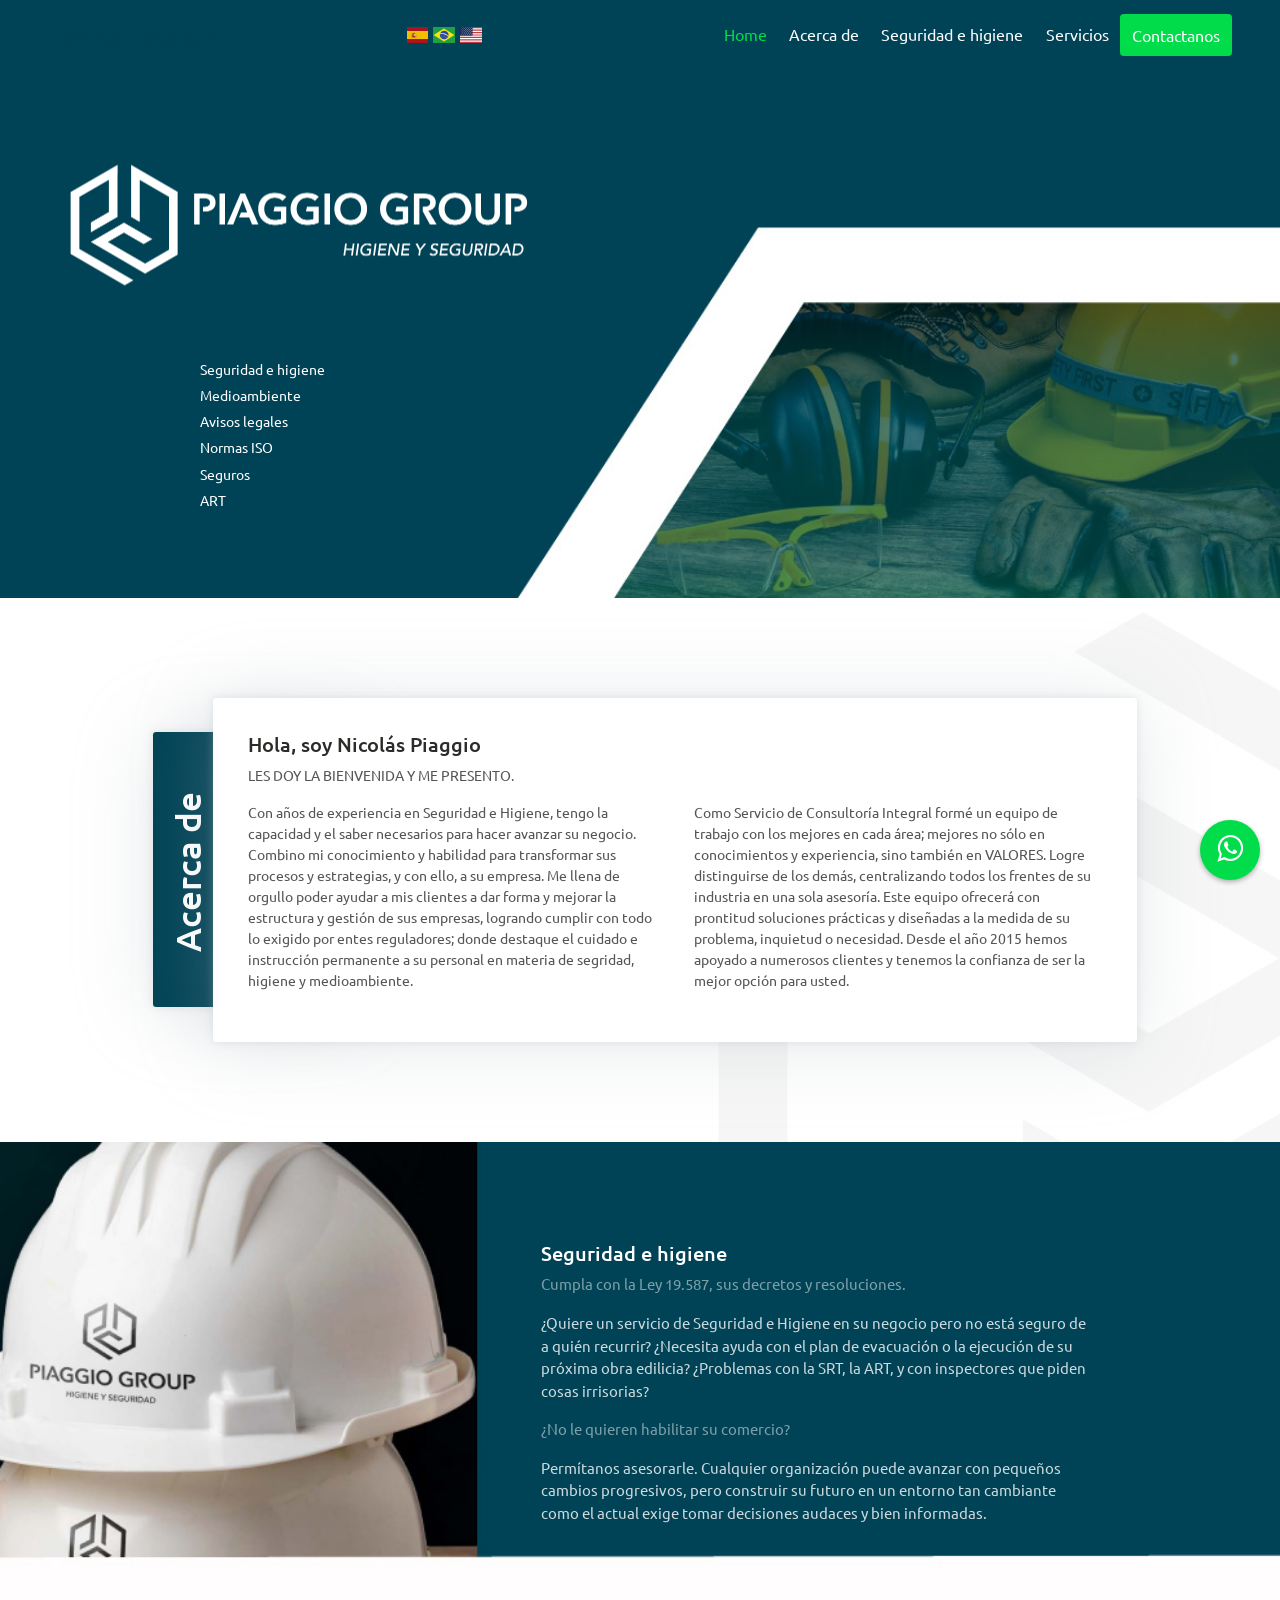
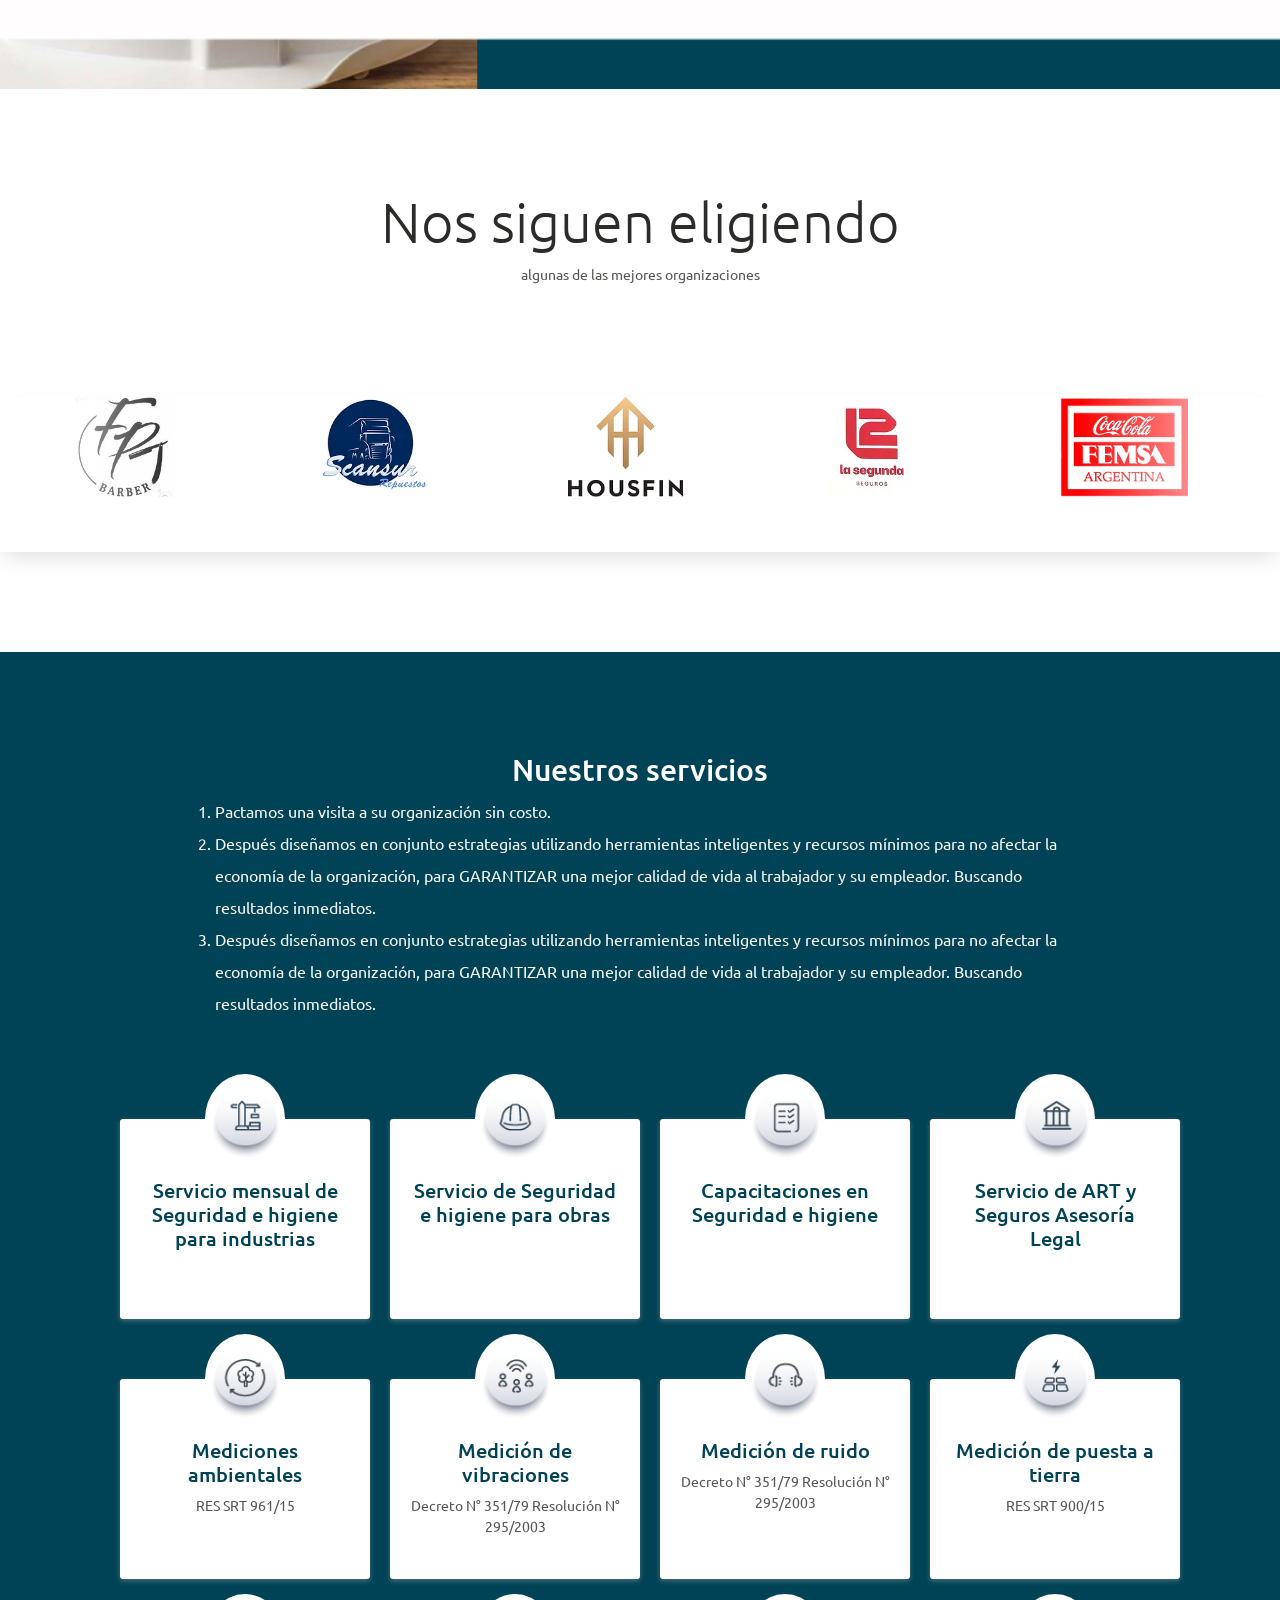
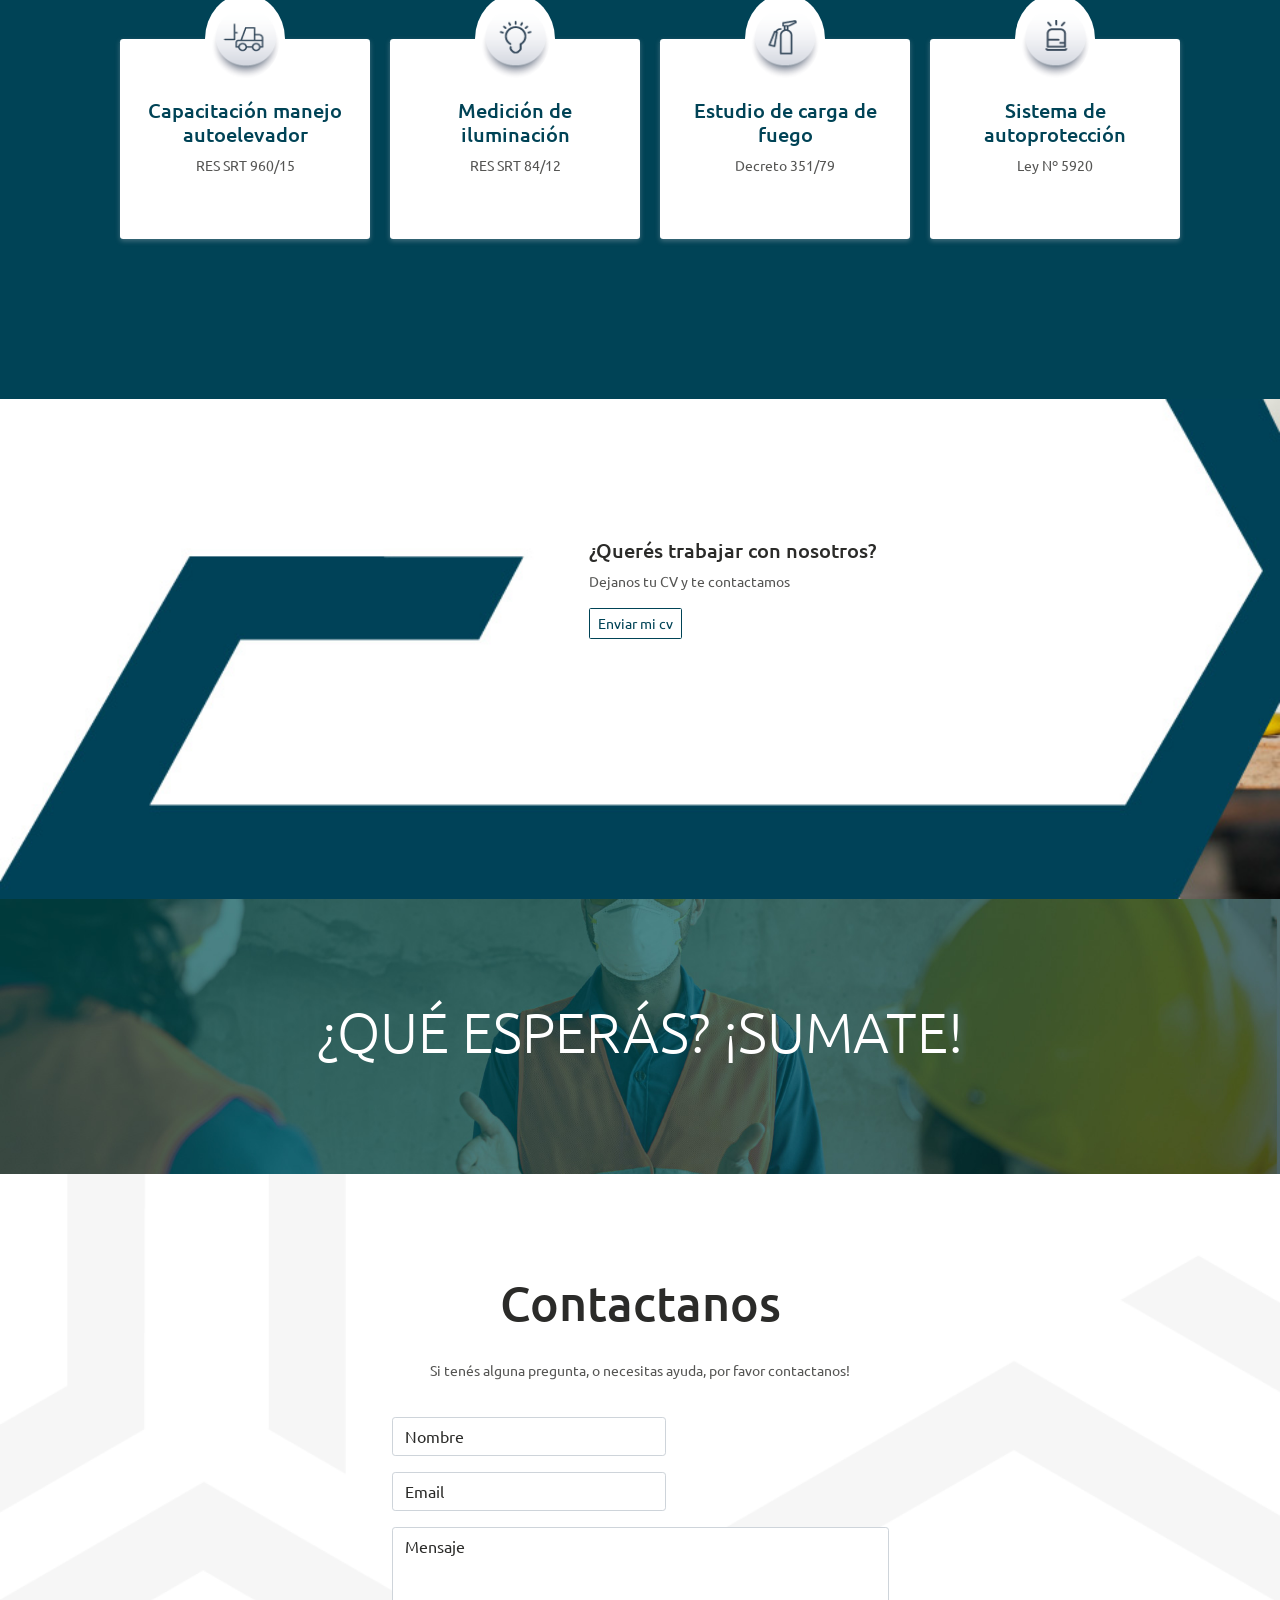
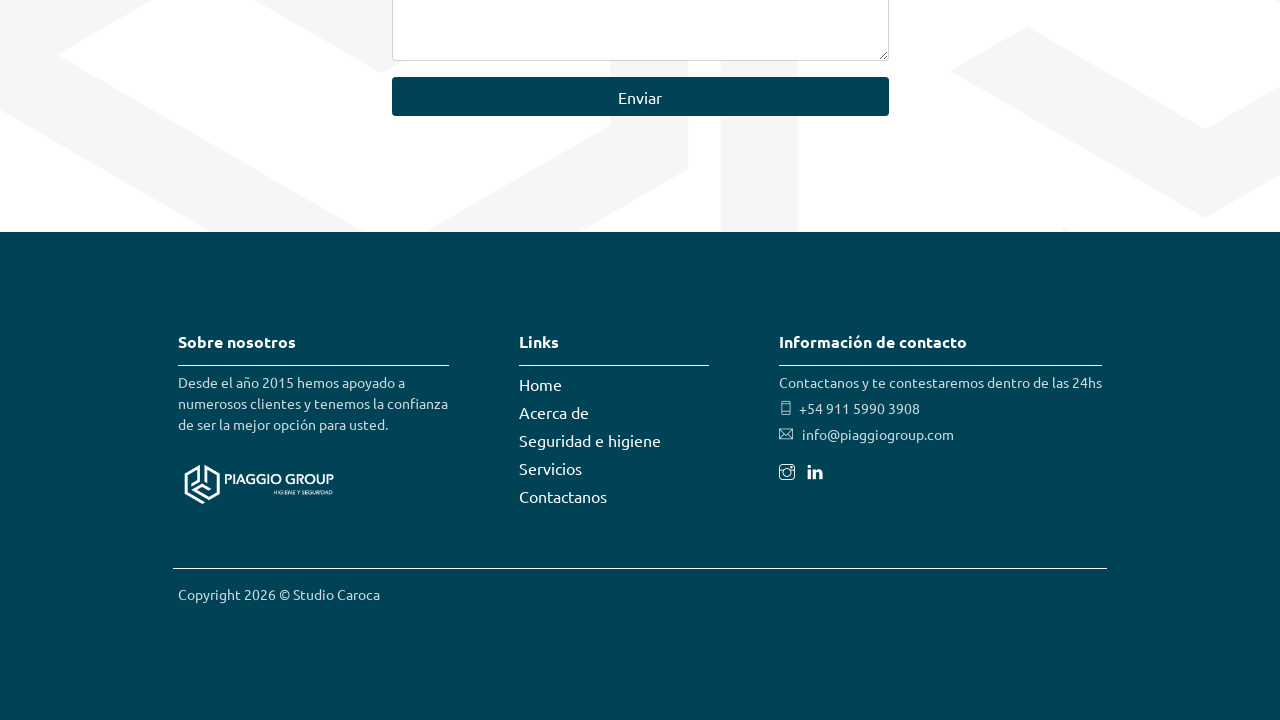
==== commit d7448f25: "Agregado de links en empresas que nos siguen eligiendo" ====
--- a/index.html
+++ b/index.html
@@ -4,11 +4,13 @@
 <head>
     <meta charset="utf-8">
     <meta name="viewport" content="width=device-width, initial-scale=1, shrink-to-fit=no">
-    <meta name="description" content="Seguridad, higiene y medioambiente">
-    <title>Piaggio Group</title>
+    <meta name="description" content="Ofrecemos servicios de seguridad, higiene y medioambiente">
+    <meta name="keywords" content="seguridad, higiene, medioambiente, avisos legales, normas iso, seguros, art">
+    <title>Piaggio Group - Seguridad e Higiene</title>
     <link rel="icon" type="image/x-icon" href="assets/imgs/favicon.ico">
     <link rel="stylesheet" href="assets/vendors/themify-icons/css/themify-icons.css">
     <link rel="stylesheet" href="assets/css/styles.css">
+    <link rel="stylesheet" href="https://cdnjs.cloudflare.com/ajax/libs/font-awesome/4.7.0/css/font-awesome.min.css">
 </head>
 
 <body data-spy="scroll" data-target=".navbar" data-offset="40" id="body">
@@ -65,6 +67,13 @@
             </div>
         </div>
     </nav><!-- End of Page Navbar -->
+
+    <!-- Whatsapp button -->
+    <a class="whatsapp-button" href="https://api.whatsapp.com/send?phone=5491159903908" target="_blank"
+        rel="noopener noreferrer">
+        <i class="fa fa-whatsapp"></i>
+    </a>
+    <!-- End Whatsapp button -->
 
     <!-- Page Header -->
     <header id="home" class="header">
@@ -104,18 +113,23 @@
                                 el saber necesarios
                                 para hacer avanzar su negocio. Combino mi conocimiento y habilidad para transformar sus
                                 procesos y estrategias, y con ello, a su empresa. Me llena de orgullo poder ayudar a mis
-                                clientes a dar forma y mejorar la estructura y gesti&oacute;n de sus empresas, logrando cumplir
-                                con todo lo exigido por entes reguladores; donde destaque el cuidado e instrucci&oacute;n
+                                clientes a dar forma y mejorar la estructura y gesti&oacute;n de sus empresas, logrando
+                                cumplir
+                                con todo lo exigido por entes reguladores; donde destaque el cuidado e
+                                instrucci&oacute;n
                                 permanente a su personal en materia de segridad, higiene y medioambiente
                             </p>
                             <div class="flex-column">
                                 <p data-section="about" data-translate="paragraph2">Como Servicio de Consultor&iacute;a
                                     Integral form&eacute; un equipo de trabajo con los mejores en
                                     cada
-                                    &aacute;rea; mejores no s&oacute;lo en conocimientos y experiencia, sino tambi&eacute;n en VALORES. Logre
-                                    distinguirse de los dem&aacute;s, centralizando todos los frentes de su industria en una
+                                    &aacute;rea; mejores no s&oacute;lo en conocimientos y experiencia, sino
+                                    tambi&eacute;n en VALORES. Logre
+                                    distinguirse de los dem&aacute;s, centralizando todos los frentes de su industria en
+                                    una
                                     sola
-                                    asesor&iacute;a. Este equipo ofrecer&aacute; con prontitud soluciones pr&aacute;cticas y diseñadas a la
+                                    asesor&iacute;a. Este equipo ofrecer&aacute; con prontitud soluciones
+                                    pr&aacute;cticas y diseñadas a la
                                     medida de su problema, inquietud o necesidad.
                                     Desde el año 2015 hemos apoyado a numerosos clientes y tenemos la confianza de ser
                                     la
@@ -142,12 +156,14 @@
                         decretos y resoluciones.</p>
                     <p data-section="security" data-translate="paragraph1"> ¿Quiere un servicio de Seguridad e Higiene
                         en su negocio pero no est&aacute; seguro de a qui&eacute;n recurrir?
-                        ¿Necesita ayuda con el plan de evacuaci&oacute;n o la ejecuci&oacute;n de su pr&oacute;xima obra edilicia? ¿Problemas
+                        ¿Necesita ayuda con el plan de evacuaci&oacute;n o la ejecuci&oacute;n de su pr&oacute;xima obra
+                        edilicia? ¿Problemas
                         con la SRT, la ART, y con inspectores que piden cosas irrisorias?</p>
 
                     <p data-section="security" data-translate="title2" class="text-muted">¿No le quieren habilitar su
                         comercio?</p>
-                    <p data-section="security" data-translate="paragraph2">Perm&iacute;tanos asesorarle. Cualquier organizaci&oacute;n
+                    <p data-section="security" data-translate="paragraph2">Perm&iacute;tanos asesorarle. Cualquier
+                        organizaci&oacute;n
                         puede avanzar con pequeños cambios progresivos,
                         pero construir su futuro en un entorno tan cambiante como el actual exige tomar decisiones
                         audaces y bien informadas.</p>
@@ -167,42 +183,62 @@
         <div class="slider">
             <div class="slide-track">
                 <div class="slide">
-                    <img src="assets/imgs/clientes/housfin.webp" height="100" alt="Housfin">
-                </div>
-                <div class="slide">
-                    <img src="assets/imgs/clientes/lasegunda.webp" height="100" alt="La Segunda Seguros">
-                </div>
-                <div class="slide">
-                    <img src="assets/imgs/clientes/cocacola.webp" height="100" alt="Coca cola FEMSA Argentina">
-                </div>
-                <div class="slide">
-                    <img src="assets/imgs/clientes/invitta.webp" height="100" alt="In vitta">
-                </div>
-                <div class="slide">
-                    <img src="assets/imgs/clientes/laboratorios.webp" height="100" alt="Laboratorios Beautemps">
-                </div>
-                <div class="slide">
-                    <img src="assets/imgs/clientes/cerro.webp" height="100" alt="Cerro Energía Solar">
-                </div>
-                <div class="slide">
-                    <img src="assets/imgs/clientes/localstrike.webp" height="100" alt="LocalStrike">
-                </div>
-                <div class="slide">
                     <img src="assets/imgs/clientes/fptbarber.webp" height="100" alt="FPT Barber">
                 </div>
                 <div class="slide">
                     <img src="assets/imgs/clientes/scansur.webp" height="100" alt="Scan Sur">
                 </div>
                 <div class="slide">
-                    <img src="assets/imgs/clientes/spstatic.webp" height="100" alt="SP Static">
-                </div>
-                <div class="slide">
-                    <img src="assets/imgs/clientes/carten.webp" height="100" alt="Carten">
-                </div>
-                <div class="slide">
-                    <img src="assets/imgs/clientes/EVM.webp" height="100" alt="EVM">
-                </div>
-                <div class="slide">             
+                    <a href="https://www.housfin.com" target="_blank">
+                        <img src="assets/imgs/clientes/housfin.webp" height="100" alt="Housfin">
+                    </a>
+                </div>
+                <div class="slide">
+                    <a href="https://www.lasegunda.com.ar/" target="_blank">
+                        <img src="assets/imgs/clientes/lasegunda.webp" height="100" alt="La Segunda Seguros">
+                    </a>
+                </div>
+                <div class="slide">
+                    <a href="https://coca-colafemsa.com/" target="_blank">
+                        <img src="assets/imgs/clientes/cocacola.webp" height="100" alt="Coca cola FEMSA Argentina">
+                    </a>
+                </div>
+                <div class="slide">
+                    <a href="https://www.instagram.com/restaurantinvittaok/" target="_blank">
+                        <img src="assets/imgs/clientes/invitta.webp" height="100" alt="In vitta">
+                    </a>
+                </div>
+                <div class="slide">
+                    <a href="https://www.laboratoriosbeautemps.com.ar/" target="_blank">
+                        <img src="assets/imgs/clientes/laboratorios.webp" height="100" alt="Laboratorios Beautemps">
+                    </a>
+                </div>
+                <div class="slide">
+                    <a href="https://www.cerroenergia.com.ar/" target="_blank">
+                        <img src="assets/imgs/clientes/cerro.webp" height="100" alt="Cerro Energía Solar">
+                    </a>
+                </div>
+                <div class="slide">
+                    <a href="https://www.localstrike.com/" target="_blank">
+                        <img src="assets/imgs/clientes/localstrike.webp" height="100" alt="LocalStrike">
+                    </a>
+                </div>
+                <div class="slide">
+                    <a href="https://wa.me/+5491167439818" target="_blank">
+                        <img src="assets/imgs/clientes/spstatic.webp" height="100" alt="SP Static">
+                    </a>
+                </div>
+                <div class="slide">
+                    <a href="https://www.carten.com.ar" target="_blank">
+                        <img src="assets/imgs/clientes/carten.webp" height="100" alt="Carten">
+                    </a>
+                </div>
+                <div class="slide">
+                    <a href="https://www.evmsalud.com.ar" target="_blank">
+                        <img src="assets/imgs/clientes/EVM.webp" height="100" alt="EVM">
+                    </a>
+                </div>
+                <div class="slide">
                 </div>
             </div>
         </div>
@@ -222,13 +258,16 @@
                 <li data-section="our-services" data-translate="paragraph3" class="text-light">La examinamos en corto
                     tiempo, identificando posibles problemas o fallas en la
                     producci&oacute;n, puestos
-                    de trabajo, maquinaria u operarios. Listamos las actividades que se podr&iacute;an hacer mejor y buscamos
+                    de trabajo, maquinaria u operarios. Listamos las actividades que se podr&iacute;an hacer mejor y
+                    buscamos
                     un consenso entre las 3 partes (Empleador, empleado y Seguridad e Higiene).</li>
 
-                <li data-section="our-services" data-translate="paragraph3" class="text-light">Despu&eacute;s diseñamos en
+                <li data-section="our-services" data-translate="paragraph3" class="text-light">Despu&eacute;s diseñamos
+                    en
                     conjunto estrategias utilizando herramientas inteligentes y
                     recursos m&iacute;nimos
-                    para no afectar la econom&iacute;a de la organizaci&oacute;n, para GARANTIZAR una mejor calidad de vida al
+                    para no afectar la econom&iacute;a de la organizaci&oacute;n, para GARANTIZAR una mejor calidad de
+                    vida al
                     trabajador y su empleador. Buscando resultados inmediatos.</li>
             </ol>
 
@@ -244,13 +283,17 @@
                                 data-translate="modal1title1">¿C&oacute;MO ARMAMOS LAS PROPUESTAS?</h6>
                             <p data-section="our-services" data-translate="modal1p1">En primera instancia, coordinamos
                                 una visita a tu empresa, sin costo, para conocer las
-                                instalaciones y las actividades espec&iacute;ficas que all&iacute; se desarrollan. Luego, te enviamos
-                                una propuesta t&eacute;cnica, con todo lo que incluir&iacute;a el servicio, en funci&oacute;n a ese
+                                instalaciones y las actividades espec&iacute;ficas que all&iacute; se desarrollan.
+                                Luego, te enviamos
+                                una propuesta t&eacute;cnica, con todo lo que incluir&iacute;a el servicio, en
+                                funci&oacute;n a ese
                                 relevamiento.
-                                Una vez que aceptes la propuesta t&eacute;cnica, te enviamos una propuesta comercial.</p>
+                                Una vez que aceptes la propuesta t&eacute;cnica, te enviamos una propuesta comercial.
+                            </p>
                             <h6 class="text-muted text-uppercase" data-section="our-services"
                                 data-translate="modal1title2">¿QU&eacute; PODEMOS INCLUIR EN LOS SERVICIOS?</h6>
-                            <p data-section="our-services" data-translate="modal1p2">Planes de Evacuaci&oacute;n. Provincia y
+                            <p data-section="our-services" data-translate="modal1p2">Planes de Evacuaci&oacute;n.
+                                Provincia y
                                 CABA (Ley 5920), planos de evacuaci&oacute;n, entrenamiento de
                                 brigadas de Emergencia, control de contratistas,
                                 realizaci&oacute;n de Evaluaciones de Riesgo,
@@ -262,7 +305,8 @@
                                 estudio de Ventilaci&oacute;n,
                                 estudios de Contaminantes Qu&iacute;micos - Res SRT 861/15,
                                 medici&oacute;n de Jabalinas y Continuidad - Res SRT 900/15,
-                                an&aacute;lisis de Agua de Consumo - An&aacute;lisis bacteriol&oacute;gico y fisicoqu&iacute;mico,
+                                an&aacute;lisis de Agua de Consumo - An&aacute;lisis bacteriol&oacute;gico y
+                                fisicoqu&iacute;mico,
                                 investigaci&oacute;n de Accidentes,
                                 capacitaciones solicitadas seg&uacute;n - Res SRT 900/15,
                                 capacitaci&oacute;n en manejo de autoelevador - Res SRT 960/15,
@@ -280,12 +324,38 @@
                     </h3>
                     <h6 class="text-muted margin-top text-uppercase" data-section="our-services"
                         data-translate="modal2title1">Programa de seguridad 35/98</h6>
-                    <p data-section="our-services" data-translate="modal2p1">Art&iacute;culo 1º - Establ&eacute;cese que, a los efectos de cumplimentar con lo normado por los art&iacute;culos 2º y 3º de la Resoluci&oacute;n S.RT. Nº 51/97, el empleador de la construcci&oacute;n que act&uacute;e en car&aacute;cter de contratista principal o el comitente coordinar&aacute; un Programa de Seguridad Unico para toda la obra, que deber&aacute; contemplar todas la tareas que fueren a realizarse, tanto por parte de su personal como tambi&eacute;n del de las empresas subcontratistas. En el caso en que hubiere m&aacute;s de un contratista principal, la confecci&oacute;n del Programa de Seguridad deber&aacute; ser acordada por dichos contratistas.</p>
-                    <h6 class="text-muted text-uppercase" data-section="our-services" data-translate="modal2title2">Programa de seguridad 51/97
-                    </h6>
-                    <p data-section="our-services" data-translate="modal2p2">Art&iacute;culo 2º - Establ&eacute;cese que, a partir de la fecha de publicaci&oacute;n de la presente, los empleadores de la construcci&oacute;n, adem&aacute;s de la notificaci&oacute;n dispuesta por el art&iacute;culo 1º de la presente Resoluci&oacute;n, deber&aacute;n confeccionar el Programa de Seguridad que integra el Legajo T&eacute;cnico, seg&uacute;n lo dispuesto por la Resoluci&oacute;n SRT Nº 231/96, Anexo I, art&iacute;culo 3º, para cada obra que inicien, que se adjuntar&aacute; al contrato de afiliaci&oacute;n, cuando las mismas tengan alguna de las siguientes caracter&iacute;sticas: a) excavaci&oacute;n; b) demolici&oacute;n; c) construcciones que indistintamente superen los UN MIL METROS CUADRADOS (1000 m2) de superficie cubierta o los CUATRO METROS (4 m) de altura a partir de la cota CERO (0); d) tareas sobre o en proximidades de l&iacute;neas o equipos energizados con Media o Alta Tensi&oacute;n, definidas MT y AT seg&uacute;n el Reglamento del ENTE NACIONAL REGULADOR DE LA ELECTRICIDAD (E.N.R.E.); e) en aquellas obras que, debido a sus caracter&iacute;sticas, la Aseguradora del empleador lo considere pertinente.</p>
-                    <h6 class="text-muted text-uppercase" data-section="our-services" data-translate="modal2title3">Programa de seguridad 319/99</h6>
-                    <p data-section="our-services" data-translate="modal2p3">Art&iacute;culo 5º — Def&iacute;nese como obra de car&aacute;cter repetitiva y de corta duraci&oacute;n, la que realiza un empleador siguiendo siempre el mismo procedimiento de trabajo y cuyo tiempo de ejecuci&oacute;n no excede los SIETE (7) d&iacute;as corridos.</p>
+                    <p data-section="our-services" data-translate="modal2p1">Art&iacute;culo 1º - Establ&eacute;cese
+                        que, a los efectos de cumplimentar con lo normado por los art&iacute;culos 2º y 3º de la
+                        Resoluci&oacute;n S.RT. Nº 51/97, el empleador de la construcci&oacute;n que act&uacute;e en
+                        car&aacute;cter de contratista principal o el comitente coordinar&aacute; un Programa de
+                        Seguridad Unico para toda la obra, que deber&aacute; contemplar todas la tareas que fueren a
+                        realizarse, tanto por parte de su personal como tambi&eacute;n del de las empresas
+                        subcontratistas. En el caso en que hubiere m&aacute;s de un contratista principal, la
+                        confecci&oacute;n del Programa de Seguridad deber&aacute; ser acordada por dichos contratistas.
+                    </p>
+                    <h6 class="text-muted text-uppercase" data-section="our-services" data-translate="modal2title2">
+                        Programa de seguridad 51/97
+                    </h6>
+                    <p data-section="our-services" data-translate="modal2p2">Art&iacute;culo 2º - Establ&eacute;cese
+                        que, a partir de la fecha de publicaci&oacute;n de la presente, los empleadores de la
+                        construcci&oacute;n, adem&aacute;s de la notificaci&oacute;n dispuesta por el art&iacute;culo 1º
+                        de la presente Resoluci&oacute;n, deber&aacute;n confeccionar el Programa de Seguridad que
+                        integra el Legajo T&eacute;cnico, seg&uacute;n lo dispuesto por la Resoluci&oacute;n SRT Nº
+                        231/96, Anexo I, art&iacute;culo 3º, para cada obra que inicien, que se adjuntar&aacute; al
+                        contrato de afiliaci&oacute;n, cuando las mismas tengan alguna de las siguientes
+                        caracter&iacute;sticas: a) excavaci&oacute;n; b) demolici&oacute;n; c) construcciones que
+                        indistintamente superen los UN MIL METROS CUADRADOS (1000 m2) de superficie cubierta o los
+                        CUATRO METROS (4 m) de altura a partir de la cota CERO (0); d) tareas sobre o en proximidades de
+                        l&iacute;neas o equipos energizados con Media o Alta Tensi&oacute;n, definidas MT y AT
+                        seg&uacute;n el Reglamento del ENTE NACIONAL REGULADOR DE LA ELECTRICIDAD (E.N.R.E.); e) en
+                        aquellas obras que, debido a sus caracter&iacute;sticas, la Aseguradora del empleador lo
+                        considere pertinente.</p>
+                    <h6 class="text-muted text-uppercase" data-section="our-services" data-translate="modal2title3">
+                        Programa de seguridad 319/99</h6>
+                    <p data-section="our-services" data-translate="modal2p3">Art&iacute;culo 5º — Def&iacute;nese como
+                        obra de car&aacute;cter repetitiva y de corta duraci&oacute;n, la que realiza un empleador
+                        siguiendo siempre el mismo procedimiento de trabajo y cuyo tiempo de ejecuci&oacute;n no excede
+                        los SIETE (7) d&iacute;as corridos.</p>
                 </div>
             </div>
 
@@ -295,37 +365,67 @@
                     <h3 data-section="our-services" data-translate="service3">Capacitaciones en seguridad e higiene</h3>
                     <h6 class="text-muted margin-top text-uppercase" data-section="our-services"
                         data-translate="modal3title1">¿POR QU&eacute; DEBO CONTAR CAPACITACIONES OBLIGATORIAS?</h6>
-                        <p data-section="our-services" data-translate="modal3p1">Porque as&iacute; lo determina el Decreto 1338/96 - Ley Nº 19.587 de Higiene y Seguridad, conjuntamente con la Resoluci&oacute;n SRT 905/2015. </p>
-                        <h6 data-section="our-services"
-                        data-translate="modal3title2" class="text-muted ">ANEXO II - Funciones del servicio de higiene y seguridad en el trabajo</h6>
+                    <p data-section="our-services" data-translate="modal3p1">Porque as&iacute; lo determina el Decreto
+                        1338/96 - Ley Nº 19.587 de Higiene y Seguridad, conjuntamente con la Resoluci&oacute;n SRT
+                        905/2015. </p>
+                    <h6 data-section="our-services" data-translate="modal3title2" class="text-muted ">ANEXO II -
+                        Funciones del servicio de higiene y seguridad en el trabajo</h6>
                     <p data-section="our-services" data-translate="modal3p2">
-                        Elaborar y ejecutar un Plan de Capacitaci&oacute;n anual que contenga como m&iacute;nimo: Uso adecuado de elementos de protecci&oacute;n personal, plan de evacuaci&oacute;n ante emergencias, riesgo de incendio y uso de extintores, riesgo el&eacute;ctrico, autocontrol preventivo, manejo seguro y responsable, otros que considere el responsable del Servicio.
+                        Elaborar y ejecutar un Plan de Capacitaci&oacute;n anual que contenga como m&iacute;nimo: Uso
+                        adecuado de elementos de protecci&oacute;n personal, plan de evacuaci&oacute;n ante emergencias,
+                        riesgo de incendio y uso de extintores, riesgo el&eacute;ctrico, autocontrol preventivo, manejo
+                        seguro y responsable, otros que considere el responsable del Servicio.
                     </p>
-                    <h6 class="text-muted text-uppercase" data-section="our-services" data-translate="modal3title3">¿QU&eacute; OTROS CURSOS PODEMOS OFRECERTE?
-                    </h6>
-                    <p data-section="our-services" data-translate="modal3p3">Trabajos en altura y uso de arn&eacute;s de seguridad (contamos con elementos de seguridad, exhibidos en las capacitaciones), Manejo seguro del autoelevador (con entrega de credencial correspondiente) - Res SRT 960/15, Preparamos brigadas contra incendios (con pr&aacute;cticas de uso de extintores y equipos hidrantes).</p>
-                    <h6 class="text-muted text-uppercase" data-section="our-services" data-translate="modal3title4">¿QU&eacute; CURSOS LE CORRESPONDE MEDICINA LABORAL?
+                    <h6 class="text-muted text-uppercase" data-section="our-services" data-translate="modal3title3">
+                        ¿QU&eacute; OTROS CURSOS PODEMOS OFRECERTE?
+                    </h6>
+                    <p data-section="our-services" data-translate="modal3p3">Trabajos en altura y uso de arn&eacute;s de
+                        seguridad (contamos con elementos de seguridad, exhibidos en las capacitaciones), Manejo seguro
+                        del autoelevador (con entrega de credencial correspondiente) - Res SRT 960/15, Preparamos
+                        brigadas contra incendios (con pr&aacute;cticas de uso de extintores y equipos hidrantes).</p>
+                    <h6 class="text-muted text-uppercase" data-section="our-services" data-translate="modal3title4">
+                        ¿QU&eacute; CURSOS LE CORRESPONDE MEDICINA LABORAL?
                     </h6>
                     <p data-section="our-services" data-translate="modal3p4">
-                        Resoluci&oacute;n 905/2015 - ANEXO III: Elaborar y ejecutar un Plan de Capacitaci&oacute;n anual a cargo de un m&eacute;dico laboral matriculado que contenga como m&iacute;nimo: HIV/SIDA y otras enfermedades de transmisi&oacute;n sexual, Drogas de abuso, Vida saludable, Primeros auxilios y Reanimaci&oacute;n Cardio Pulmonar, Prevenci&oacute;n cardiovascular, Efectos del tabaco sobre la salud, Otros que el responsable del Servicio considere necesarios. </p>                             
+                        Resoluci&oacute;n 905/2015 - ANEXO III: Elaborar y ejecutar un Plan de Capacitaci&oacute;n anual
+                        a cargo de un m&eacute;dico laboral matriculado que contenga como m&iacute;nimo: HIV/SIDA y
+                        otras enfermedades de transmisi&oacute;n sexual, Drogas de abuso, Vida saludable, Primeros
+                        auxilios y Reanimaci&oacute;n Cardio Pulmonar, Prevenci&oacute;n cardiovascular, Efectos del
+                        tabaco sobre la salud, Otros que el responsable del Servicio considere necesarios. </p>
                 </div>
             </div>
 
             <div id="modal4" class="modal">
                 <div class="modal-content">
                     <span class="close" data-modal="modal4">&times;</span>
-                    <h3 data-section="our-services" data-translate="service4">Servicio de ART y Seguros Asesor&iacute;a Legal
+                    <h3 data-section="our-services" data-translate="service4">Servicio de ART y Seguros Asesor&iacute;a
+                        Legal
                     </h3>
                     <h6 class="text-muted margin-top text-uppercase" data-section="our-services"
                         data-translate="modal4title1">¿QU&eacute; SERVICIOS TE OFRECEMOS?</h6>
                     <p data-section="our-services" data-translate="modal4p1">
-                        Adaptamos los servicios de Higiene y Seguridad, a las necesidades de tu empresa, incluyendo en este, los estudios que correspondan seg&uacute;n las actividades desarrolladas. Apuntando a lograr, un servicio totalmente integral
-                        En primera instancia, coordinamos una visita a tu empresa, sin costo, para conocer las instalaciones y las actividades espec&iacute;ficas que all&iacute; se desarrollan. Luego, te enviamos una propuesta t&eacute;cnica, con todo lo que incluir&iacute;a el servicio, en funci&oacute;n a ese relevamiento. Una vez que aceptes la propuesta t&eacute;cnica, te enviamos una propuesta comercial.
+                        Adaptamos los servicios de Higiene y Seguridad, a las necesidades de tu empresa, incluyendo en
+                        este, los estudios que correspondan seg&uacute;n las actividades desarrolladas. Apuntando a
+                        lograr, un servicio totalmente integral
+                        En primera instancia, coordinamos una visita a tu empresa, sin costo, para conocer las
+                        instalaciones y las actividades espec&iacute;ficas que all&iacute; se desarrollan. Luego, te
+                        enviamos una propuesta t&eacute;cnica, con todo lo que incluir&iacute;a el servicio, en
+                        funci&oacute;n a ese relevamiento. Una vez que aceptes la propuesta t&eacute;cnica, te enviamos
+                        una propuesta comercial.
                     </p>
-                    <h6 class="text-muted text-uppercase" data-section="our-services" data-translate="modal4title2">¿QU&eacute; PODEMOS INCLUIR EN LOS SERVICIOS?
+                    <h6 class="text-muted text-uppercase" data-section="our-services" data-translate="modal4title2">
+                        ¿QU&eacute; PODEMOS INCLUIR EN LOS SERVICIOS?
                     </h6>
                     <p data-section="our-services" data-translate="modal4p2">
-                        Planes de Evacuaci&oacute;n. Provincia y CABA (Ley 5920), Planos de evacuaci&oacute;n, Entrenamiento de Brigadas de Emergencia, Control de Contratistas, Realizaci&oacute;n de Evaluaciones de Riesgo, Estudios de Ergonom&iacute;a - Res SRT 886/15, Estudios de Ruido - Res SRT 85/12, Estudio de Vibraciones, Iluminaci&oacute;n - Res SRT 84/12, Estudios de Stress T&eacute;rmico, Estudio de Ventilaci&oacute;n, Estudios de Contaminantes Qu&iacute;micos - Res SRT 861/15, Medici&oacute;n de Jabalinas y Continuidad - Res SRT 900/15, An&aacute;lisis de Agua de Consumo - An&aacute;lisis bacteriol&oacute;gico y fisicoqu&iacute;mico, Investigaci&oacute;n de Accidentes, Capacitaciones solicitadas seg&uacute;n - Res SRT 900/15, Capacitaci&oacute;n en manejo de autoelevador - Res SRT 960/15, Capacitaciones de medicina laboral - Res SRT 905/15
+                        Planes de Evacuaci&oacute;n. Provincia y CABA (Ley 5920), Planos de evacuaci&oacute;n,
+                        Entrenamiento de Brigadas de Emergencia, Control de Contratistas, Realizaci&oacute;n de
+                        Evaluaciones de Riesgo, Estudios de Ergonom&iacute;a - Res SRT 886/15, Estudios de Ruido - Res
+                        SRT 85/12, Estudio de Vibraciones, Iluminaci&oacute;n - Res SRT 84/12, Estudios de Stress
+                        T&eacute;rmico, Estudio de Ventilaci&oacute;n, Estudios de Contaminantes Qu&iacute;micos - Res
+                        SRT 861/15, Medici&oacute;n de Jabalinas y Continuidad - Res SRT 900/15, An&aacute;lisis de Agua
+                        de Consumo - An&aacute;lisis bacteriol&oacute;gico y fisicoqu&iacute;mico, Investigaci&oacute;n
+                        de Accidentes, Capacitaciones solicitadas seg&uacute;n - Res SRT 900/15, Capacitaci&oacute;n en
+                        manejo de autoelevador - Res SRT 960/15, Capacitaciones de medicina laboral - Res SRT 905/15
                     </p>
                 </div>
             </div>
@@ -336,10 +436,14 @@
                     <h3 data-section="our-services" data-translate="service5">Mediciones ambientales</h3>
                     <h6 class="text-muted margin-top text-uppercase" data-section="our-services"
                         data-translate="modal5title1">¿A QU&eacute; LLAMAN CONTAMINANTES AMBIENTALES?</h6>
-                    <p data-section="our-services" data-translate="modal5p1">Gases, vapores, humos, nieblas, polvos, fibras, aerosoles, o emanaciones de cualquier tipo.</p>
-                    <h6 class="text-muted text-uppercase" data-section="our-services" data-translate="modal5title2">¿PARA QUE ME SIRVE CONOCER ESTOS VALORES?
-                    </h6>
-                    <p data-section="our-services" data-translate="modal5p2">Para determinar la exposici&oacute;n o no, de los trabajadores a dicho contaminante. Informaci&oacute;n utilizada para completar la planilla de agentes de riesgo (RAR), que debe presentarse anualmente, ante la ART.</p>
+                    <p data-section="our-services" data-translate="modal5p1">Gases, vapores, humos, nieblas, polvos,
+                        fibras, aerosoles, o emanaciones de cualquier tipo.</p>
+                    <h6 class="text-muted text-uppercase" data-section="our-services" data-translate="modal5title2">
+                        ¿PARA QUE ME SIRVE CONOCER ESTOS VALORES?
+                    </h6>
+                    <p data-section="our-services" data-translate="modal5p2">Para determinar la exposici&oacute;n o no,
+                        de los trabajadores a dicho contaminante. Informaci&oacute;n utilizada para completar la
+                        planilla de agentes de riesgo (RAR), que debe presentarse anualmente, ante la ART.</p>
                 </div>
             </div>
 
@@ -349,10 +453,18 @@
                     <h3 data-section="our-services" data-translate="service6">Medici&oacute;n de vibraciones</h3>
                     <h6 class="text-muted margin-top text-uppercase" data-section="our-services"
                         data-translate="modal6title1">¿DONDE PUEDE EXISTIR ESTE RIESGO?</h6>
-                    <p data-section="our-services" data-translate="modal6p1">Las vibraciones proyectadas en las extremidades superiores (mano-brazo) o las proyectadas en cuerpo entero, pueden estar presentes en varias m&aacute;quinas el&eacute;ctricas, plataformas, equipos de trabajo (m&aacute;quinas viales, agrarias, camiones, etc). La m&aacute;s com&uacute;n dentro de la industria, se da en el uso de los AUTOELEVADORES.</p>
-                    <h6 class="text-muted text-uppercase" data-section="our-services" data-translate="modal6title2">¿PARA QUE ME SIRVE CONOCER ESTOS VALORES?
-                    </h6>
-                    <p data-section="our-services" data-translate="modal6p2">Para determinar la exposici&oacute;n o no, de los trabajadores a dicho riesgo. Informaci&oacute;n utilizada para completar la planilla de agentes de riesgo (RAR), que debe presentarse anualmente, ante la ART. Se declaran como agentes de riesgo 90007 - 90008</p>
+                    <p data-section="our-services" data-translate="modal6p1">Las vibraciones proyectadas en las
+                        extremidades superiores (mano-brazo) o las proyectadas en cuerpo entero, pueden estar presentes
+                        en varias m&aacute;quinas el&eacute;ctricas, plataformas, equipos de trabajo (m&aacute;quinas
+                        viales, agrarias, camiones, etc). La m&aacute;s com&uacute;n dentro de la industria, se da en el
+                        uso de los AUTOELEVADORES.</p>
+                    <h6 class="text-muted text-uppercase" data-section="our-services" data-translate="modal6title2">
+                        ¿PARA QUE ME SIRVE CONOCER ESTOS VALORES?
+                    </h6>
+                    <p data-section="our-services" data-translate="modal6p2">Para determinar la exposici&oacute;n o no,
+                        de los trabajadores a dicho riesgo. Informaci&oacute;n utilizada para completar la planilla de
+                        agentes de riesgo (RAR), que debe presentarse anualmente, ante la ART. Se declaran como agentes
+                        de riesgo 90007 - 90008</p>
                 </div>
             </div>
 
@@ -362,10 +474,20 @@
                     <h3 data-section="our-services" data-translate="service7">Medici&oacute;n de ruido</h3>
                     <h6 class="text-muted margin-top text-uppercase" data-section="our-services"
                         data-translate="modal7title1">¿CUAL ES EL PAR&aacute;METRO DE EXPOSICI&oacute;N A RUIDO?</h6>
-                    <p data-section="our-services" data-translate="modal7p1">En todos los establecimientos, ning&uacute;n trabajador podr&aacute; estar expuesto a una dosis de nivel sonoro continuo equivalente superior a 85 db(A), para una jornada laboral d e 8 horas.</p>
-                    <h6 class="text-muted text-uppercase" data-section="our-services" data-translate="modal7title2">¿PARA QUE ME SIRVE CONOCER ESTOS VALORES?
-                    </h6>
-                    <p data-section="our-services" data-translate="modal7p2">Para determinar la exposici&oacute;n o no, de los trabajadores al ruido. Informaci&oacute;n utilizada para completar la planilla de agentes de riesgo (RAR), que debe presentarse anualmente, ante la ART. Se declara como agente de riesgo 90001. Las mediciones se realizar&aacute;n mediante el uso de DOS&iacute;METROS DE RUIDO. Estos equipos tienen un tamaño tal, que permite ser colocados a todos los trabajadores, que uno desea monitorear. De esta manera, se logra obtener un dosis de ruido representativa, aun cuando las tareas del mismo, se realicen estando en movimiento o alternando entre diferentes m&aacute;quinas o sectores dentro del establecimiento.</p>
+                    <p data-section="our-services" data-translate="modal7p1">En todos los establecimientos,
+                        ning&uacute;n trabajador podr&aacute; estar expuesto a una dosis de nivel sonoro continuo
+                        equivalente superior a 85 db(A), para una jornada laboral d e 8 horas.</p>
+                    <h6 class="text-muted text-uppercase" data-section="our-services" data-translate="modal7title2">
+                        ¿PARA QUE ME SIRVE CONOCER ESTOS VALORES?
+                    </h6>
+                    <p data-section="our-services" data-translate="modal7p2">Para determinar la exposici&oacute;n o no,
+                        de los trabajadores al ruido. Informaci&oacute;n utilizada para completar la planilla de agentes
+                        de riesgo (RAR), que debe presentarse anualmente, ante la ART. Se declara como agente de riesgo
+                        90001. Las mediciones se realizar&aacute;n mediante el uso de DOS&iacute;METROS DE RUIDO. Estos
+                        equipos tienen un tamaño tal, que permite ser colocados a todos los trabajadores, que uno desea
+                        monitorear. De esta manera, se logra obtener un dosis de ruido representativa, aun cuando las
+                        tareas del mismo, se realicen estando en movimiento o alternando entre diferentes
+                        m&aacute;quinas o sectores dentro del establecimiento.</p>
                 </div>
             </div>
 
@@ -374,41 +496,65 @@
                     <span class="close" data-modal="modal8">&times;</span>
                     <h3 data-section="our-services" data-translate="service8">Medici&oacute;n de puesta a tierra</h3>
                     <h6 class="text-muted margin-top text-uppercase" data-section="our-services"
-                        data-translate="modal8title1">¿ALCANZA SOLO CON MEDIR EL VALOR DE RESISTENCIA DE LAS JABALINAS?</h6>
-                    <p data-section="our-services" data-translate="modal8p1">NO. La Res SRT 900/15, solicita, en el punto N° 32
-
-                        “Indicar si el dispositivo de protecci&oacute;n empleado en la protecci&oacute;n contra los contactos indirectos est&aacute; en condiciones de desconectar en forma autom&aacute;tica el circuito, dentro de los tiempos m&aacute;ximos establecidos por la Reglamentaci&oacute;n de la Asociaci&oacute;n Electrot&eacute;cnica Argentina.”
-                        
-                        Es decir, que debe realizarse el ensayo de cada disyuntor diferencial, utilizando los equipos destinados para tal fin. Verificando de esta manera, su velocidad de corte.</p>
-                    <h6 class="text-muted text-uppercase" data-section="our-services" data-translate="modal8title2">¿CON QU&eacute; FRECUENCIA DEBO REALIZAR ESTA MEDICI&oacute;N?
-                    </h6>
-                    <p data-section="our-services" data-translate="modal8p2">Anualmente, ya que tiene una validez de DOCE (12) meses.</p>
+                        data-translate="modal8title1">¿ALCANZA SOLO CON MEDIR EL VALOR DE RESISTENCIA DE LAS JABALINAS?
+                    </h6>
+                    <p data-section="our-services" data-translate="modal8p1">NO. La Res SRT 900/15, solicita, en el
+                        punto N° 32
+
+                        “Indicar si el dispositivo de protecci&oacute;n empleado en la protecci&oacute;n contra los
+                        contactos indirectos est&aacute; en condiciones de desconectar en forma autom&aacute;tica el
+                        circuito, dentro de los tiempos m&aacute;ximos establecidos por la Reglamentaci&oacute;n de la
+                        Asociaci&oacute;n Electrot&eacute;cnica Argentina.”
+
+                        Es decir, que debe realizarse el ensayo de cada disyuntor diferencial, utilizando los equipos
+                        destinados para tal fin. Verificando de esta manera, su velocidad de corte.</p>
+                    <h6 class="text-muted text-uppercase" data-section="our-services" data-translate="modal8title2">¿CON
+                        QU&eacute; FRECUENCIA DEBO REALIZAR ESTA MEDICI&oacute;N?
+                    </h6>
+                    <p data-section="our-services" data-translate="modal8p2">Anualmente, ya que tiene una validez de
+                        DOCE (12) meses.</p>
                 </div>
             </div>
 
             <div id="modal9" class="modal">
                 <div class="modal-content">
                     <span class="close" data-modal="modal9">&times;</span>
-                    <h3 data-section="our-services" data-translate="service9">Capacitaci&oacute;n manejo autoelevador</h3>
-                    <h6 class="text-muted margin-top text-uppercase" data-section="our-services"
-                        data-translate="modal9title1">¿EL REGISTRO DE CONDUCIR CATEGOR&iacute;A E2, REEMPLAZA EL CARNET DE LA RES SRT 960/15?</h6>
-                    <p data-section="our-services" data-translate="modal9p1">NO. La SRT, solicita que se cumpla con los lineamientos del Art 12, mencionado anteriormente.</p>
-                    <h6 class="text-muted text-uppercase" data-section="our-services" data-translate="modal9title2">¿LOS CONDUCTORES, NECESITAN CONTAR CON UN APTO MEDICO?
-                    </h6>
-                    <p data-section="our-services" data-translate="modal9p2">SI. El mismo es solicitado en el Art. N° 14 - Punto C. El conductor deber&aacute; llevar en todo momento la credencial exhibida en lugar visible.</p>
+                    <h3 data-section="our-services" data-translate="service9">Capacitaci&oacute;n manejo autoelevador
+                    </h3>
+                    <h6 class="text-muted margin-top text-uppercase" data-section="our-services"
+                        data-translate="modal9title1">¿EL REGISTRO DE CONDUCIR CATEGOR&iacute;A E2, REEMPLAZA EL CARNET
+                        DE LA RES SRT 960/15?</h6>
+                    <p data-section="our-services" data-translate="modal9p1">NO. La SRT, solicita que se cumpla con los
+                        lineamientos del Art 12, mencionado anteriormente.</p>
+                    <h6 class="text-muted text-uppercase" data-section="our-services" data-translate="modal9title2">¿LOS
+                        CONDUCTORES, NECESITAN CONTAR CON UN APTO MEDICO?
+                    </h6>
+                    <p data-section="our-services" data-translate="modal9p2">SI. El mismo es solicitado en el Art. N° 14
+                        - Punto C. El conductor deber&aacute; llevar en todo momento la credencial exhibida en lugar
+                        visible.</p>
                 </div>
             </div>
 
             <div id="modal10" class="modal">
                 <div class="modal-content">
                     <span class="close" data-modal="modal10">&times;</span>
-                    <h3 data-section="our-services" data-translate="service10">Medici&oacute;n de iluminaci&oacute;n</h3>
+                    <h3 data-section="our-services" data-translate="service10">Medici&oacute;n de iluminaci&oacute;n
+                    </h3>
                     <h6 class="text-muted margin-top text-uppercase" data-section="our-services"
                         data-translate="modal10title1">¿A QUE HACE REFERENCIA LA RES SRT 84/12?</h6>
-                    <p data-section="our-services" data-translate="modal10p1">Art&iacute;culo 1º — Apru&eacute;base el Protocolo para la Medici&oacute;n de la Iluminaci&oacute;n en el Ambiente Laboral, que como Anexo forma parte integrante de la presente resoluci&oacute;n, y que ser&aacute; de uso obligatorio para todos aquellos que deban medir el nivel de iluminaci&oacute;n conforme con las previsiones de la Ley Nº 19.587 de Higiene y Seguridad en el Trabajo y normas reglamentarias.</p>
-                    <h6 class="text-muted text-uppercase" data-section="our-services" data-translate="modal10title2">¿CON QU&eacute; FRECUENCIA DEBO REALIZAR ESTAS MEDICIONES?
-                    </h6>
-                    <p data-section="our-services" data-translate="modal10p2">Art&iacute;culo. 2º — Establ&eacute;cese que los valores de la medici&oacute;n de iluminaci&oacute;n en el ambiente laboral, cuyos datos se plasmar&aacute;n en el protocolo aprobado en el art&iacute;culo anterior, tendr&aacute;n una validez de DOCE (12) meses.</p>
+                    <p data-section="our-services" data-translate="modal10p1">Art&iacute;culo 1º — Apru&eacute;base el
+                        Protocolo para la Medici&oacute;n de la Iluminaci&oacute;n en el Ambiente Laboral, que como
+                        Anexo forma parte integrante de la presente resoluci&oacute;n, y que ser&aacute; de uso
+                        obligatorio para todos aquellos que deban medir el nivel de iluminaci&oacute;n conforme con las
+                        previsiones de la Ley Nº 19.587 de Higiene y Seguridad en el Trabajo y normas reglamentarias.
+                    </p>
+                    <h6 class="text-muted text-uppercase" data-section="our-services" data-translate="modal10title2">
+                        ¿CON QU&eacute; FRECUENCIA DEBO REALIZAR ESTAS MEDICIONES?
+                    </h6>
+                    <p data-section="our-services" data-translate="modal10p2">Art&iacute;culo. 2º — Establ&eacute;cese
+                        que los valores de la medici&oacute;n de iluminaci&oacute;n en el ambiente laboral, cuyos datos
+                        se plasmar&aacute;n en el protocolo aprobado en el art&iacute;culo anterior, tendr&aacute;n una
+                        validez de DOCE (12) meses.</p>
                 </div>
             </div>
 
@@ -417,10 +563,16 @@
                     <span class="close" data-modal="modal11">&times;</span>
                     <h3 data-section="our-services" data-translate="service11">Estudio de carga de fuego</h3>
                     <h6 class="text-muted margin-top text-uppercase" data-section="our-services"
-                        data-translate="modal11title1">¿QUE SE ENTIENDE POR CARGA DE FUEGO SEG&uacute;N LA LEY N 19587 Y SU DECRETO 351 79?</h6>
-                    <p data-section="our-services" data-translate="modal11p1">Peso en madera por unidad de superficie (kg/m2) capaz de desarrollar una cantidad de calor equivalente a la de los materiales contenidos en el sector de incendio.
-                     Como patr&oacute;n de referencia se considerar&aacute; madera con poder calor&iacute;fico inferior de 18,41 MJ/Kg.
-                    Los materiales l&iacute;quidos o gaseosos contenidos en tuber&iacute;as, barriles y dep&oacute;sitos, se considerar&aacute;n como uniformemente repartidos sobre toda la superficie del sector de incendios.</p>
+                        data-translate="modal11title1">¿QUE SE ENTIENDE POR CARGA DE FUEGO SEG&uacute;N LA LEY N 19587 Y
+                        SU DECRETO 351 79?</h6>
+                    <p data-section="our-services" data-translate="modal11p1">Peso en madera por unidad de superficie
+                        (kg/m2) capaz de desarrollar una cantidad de calor equivalente a la de los materiales contenidos
+                        en el sector de incendio.
+                        Como patr&oacute;n de referencia se considerar&aacute; madera con poder calor&iacute;fico
+                        inferior de 18,41 MJ/Kg.
+                        Los materiales l&iacute;quidos o gaseosos contenidos en tuber&iacute;as, barriles y
+                        dep&oacute;sitos, se considerar&aacute;n como uniformemente repartidos sobre toda la superficie
+                        del sector de incendios.</p>
                 </div>
             </div>
 
@@ -431,15 +583,24 @@
                     <h6 class="text-muted margin-top text-uppercase" data-section="our-services"
                         data-translate="modal12title1">¿QUIENES SE ENCARGAN DE REALIZAR ESTA TAREA?</h6>
                     <p data-section="our-services" data-translate="modal12p1">
-                        El Sistema de Autoprotecci&oacute;n, consiste en un conjunto de acciones y medidas destinadas a prevenir y controlar los riesgos sobre las personas y los bienes, para proporcionar una respuesta adecuada a las posibles situaciones de emergencia.
-                        Entr&oacute; en vigencia el 15 de febrero de 2018 y se encargan de realizar esta tarea los profesionales de Higiene y Seguridad habilitados por la Direcci&oacute;n General de Defensa Civil
+                        El Sistema de Autoprotecci&oacute;n, consiste en un conjunto de acciones y medidas destinadas a
+                        prevenir y controlar los riesgos sobre las personas y los bienes, para proporcionar una
+                        respuesta adecuada a las posibles situaciones de emergencia.
+                        Entr&oacute; en vigencia el 15 de febrero de 2018 y se encargan de realizar esta tarea los
+                        profesionales de Higiene y Seguridad habilitados por la Direcci&oacute;n General de Defensa
+                        Civil
                     </p>
-                    <h6 class="text-muted text-uppercase" data-section="our-services" data-translate="modal12title2">¿UNA VEZ PRESENTADO EL SISTEMA DE AUTOPROTECCI&oacute;N, A PARTIR DE CU&aacute;NDO DEBER&aacute; PROGRAMARSE EL PRIMER SIMULACRO?
+                    <h6 class="text-muted text-uppercase" data-section="our-services" data-translate="modal12title2">
+                        ¿UNA VEZ PRESENTADO EL SISTEMA DE AUTOPROTECCI&oacute;N, A PARTIR DE CU&aacute;NDO DEBER&aacute;
+                        PROGRAMARSE EL PRIMER SIMULACRO?
                     </h6>
                     <p data-section="our-services" data-translate="modal12p2">A partir de los 3 meses.</p>
-                    <h6 class="text-muted text-uppercase" data-section="our-services" data-translate="modal12title3">¿CON CU&aacute;NTAS HORAS DE ANTICIPACI&oacute;N DEBER&aacute;N SER COMUNICADOS LOS CAMBIOS DE FECHA DE LAS PR&aacute;CTICAS DE SIMULACROS?
-                    </h6>
-                    <p data-section="our-services" data-translate="modal12p3">72 horas h&aacute;biles a la fecha programada.</p>
+                    <h6 class="text-muted text-uppercase" data-section="our-services" data-translate="modal12title3">
+                        ¿CON CU&aacute;NTAS HORAS DE ANTICIPACI&oacute;N DEBER&aacute;N SER COMUNICADOS LOS CAMBIOS DE
+                        FECHA DE LAS PR&aacute;CTICAS DE SIMULACROS?
+                    </h6>
+                    <p data-section="our-services" data-translate="modal12p3">72 horas h&aacute;biles a la fecha
+                        programada.</p>
                 </div>
             </div>
 
@@ -500,9 +661,11 @@
                     <a href="#" class="openModalLink" data-modal="modal6">
                         <div class="services-wrapper">
                             <img src="assets/imgs/icons/icons-06.png" alt="Service">
-                            <h6 data-section="our-services" data-translate="service6" class="title mb-3">Medici&oacute;n de
+                            <h6 data-section="our-services" data-translate="service6" class="title mb-3">Medici&oacute;n
+                                de
                                 vibraciones</h6>
-                            <p data-section="our-services" data-translate="subtitle6">Decreto N° 351/79 Resoluci&oacute;n N°
+                            <p data-section="our-services" data-translate="subtitle6">Decreto N° 351/79
+                                Resoluci&oacute;n N°
                                 295/2003</p>
                         </div>
                     </a>
@@ -511,7 +674,8 @@
                     <a href="#" class="openModalLink" data-modal="modal7">
                         <div class="services-wrapper">
                             <img src="assets/imgs/icons/icons-07.png" alt="Service">
-                            <h6 data-section="our-services" data-translate="service7" class="title mb-3">Medici&oacute;n de
+                            <h6 data-section="our-services" data-translate="service7" class="title mb-3">Medici&oacute;n
+                                de
                                 ruido</h6>
                             <p data-section="our-services" data-translate="subtitle7">RES SRT 85/12</p>
                         </div>
@@ -521,7 +685,8 @@
                     <a href="#" class="openModalLink" data-modal="modal8">
                         <div class="services-wrapper">
                             <img src="assets/imgs/icons/icons-08.png" alt="Service">
-                            <h6 data-section="our-services" data-translate="service8" class="title mb-3">Medici&oacute;n de
+                            <h6 data-section="our-services" data-translate="service8" class="title mb-3">Medici&oacute;n
+                                de
                                 puesta a tierra</h6>
                             <p data-section="our-services" data-translate="subtitle8">RES SRT 900/15</p>
                         </div>
@@ -534,7 +699,8 @@
                     <a href="#" class="openModalLink" data-modal="modal9">
                         <div class="services-wrapper">
                             <img src="assets/imgs/icons/icons-09.png" alt="Service">
-                            <h6 data-section="our-services" data-translate="service9" class="title mb-3">Capacitaci&oacute;n
+                            <h6 data-section="our-services" data-translate="service9" class="title mb-3">
+                                Capacitaci&oacute;n
                                 manejo autoelevador</h6>
                             <p data-section="our-services" data-translate="subtitle9">RES SRT 960/15</p>
                         </div>
@@ -544,7 +710,8 @@
                     <a href="#" class="openModalLink" data-modal="modal10">
                         <div class="services-wrapper">
                             <img src="assets/imgs/icons/icons-10.png" alt="Service">
-                            <h6 data-section="our-services" data-translate="service10" class="title mb-3">Medici&oacute;n de
+                            <h6 data-section="our-services" data-translate="service10" class="title mb-3">
+                                Medici&oacute;n de
                                 iluminaci&oacute;n</h6>
                             <p data-section="our-services" data-translate="subtitle10">RES SRT 84/12</p>
                         </div>
@@ -585,7 +752,8 @@
             <!-- Row -->
             <div class="row justify-content-between align-items-center">
                 <div>
-                    <h6 data-section="work" data-translate="title" class="title mb-3">¿Quer&eacute;s trabajar con nosotros?
+                    <h6 data-section="work" data-translate="title" class="title mb-3">¿Quer&eacute;s trabajar con
+                        nosotros?
                     </h6>
                     <p data-section="work" data-translate="subtitle10">Dejanos tu CV y te contactamos</p>
                     <button data-section="work" data-translate="button" class="btn btn-outline-primary btn-sm">Enviar mi
@@ -600,7 +768,8 @@
     <!-- Section -->
     <section class="has-bg-img text-center text-light height-auto"
         style="background-image: url(assets/imgs/bg-img-2.jpg)">
-        <h1 data-section="banner" data-translate="title" class="display-4 text-uppercase">¿QU&eacute; ESPER&aacute;S? ¡SUMATE!</h1>
+        <h1 data-section="banner" data-translate="title" class="display-4 text-uppercase">¿QU&eacute; ESPER&aacute;S?
+            ¡SUMATE!</h1>
     </section><!-- End of Section -->
 
 
@@ -624,7 +793,8 @@
                     </div>
                 </div>
                 <div class="form-group">
-                    <textarea name="message" id="textarea-message" cols="30" rows="5" class="form-control" placeholder="Mensaje"></textarea>
+                    <textarea name="message" id="textarea-message" cols="30" rows="5" class="form-control"
+                        placeholder="Mensaje"></textarea>
                 </div>
                 <div class="form-group">
                     <input type="submit" class="btn btn-primary btn-block" value="Enviar">
@@ -671,13 +841,14 @@
                 </ul>
                 <ul class="list list3">
                     <li class="list-head">
-                        <h6 data-section="footer" data-translate="title-info" class="font-weight-bold">INFORMACI&oacute;N DE
+                        <h6 data-section="footer" data-translate="title-info" class="font-weight-bold">
+                            INFORMACI&oacute;N DE
                             CONTACTO</h6>
                     </li>
                     <li class="list-body">
                         <p data-section="footer" data-translate="subtitle-info">Contactanos y te contestaremos dentro de
                             las 24hs</p>
-                            <p><a href="https://wa.me/+5491159903908"><i class="ti-mobile"></i>+54 911 5990 3908</a></p>
+                        <p><a href="https://wa.me/+5491159903908"><i class="ti-mobile"></i>+54 911 5990 3908</a></p>
                         <p><i class="ti-email"></i> info@piaggiogroup.com</p>
                         <div class="social-links">
                             <!-- <a href="javascript:void(0)" class="link"><i class="ti-facebook"></i></a>
@@ -686,7 +857,8 @@
                         <a href="javascript:void(0)" class="link"><i class="ti-pinterest-alt"></i></a> -->
                             <a href="http://www.instagram.com/npgroup.seh" target="_blank" class="link"><i
                                     class="ti-instagram"></i></a>
-                            <a href="https://www.linkedin.com/in/nicolaspiaggio/" target="_blank" class="link"><i class="ti-linkedin"></i></a>
+                            <a href="https://www.linkedin.com/in/nicolaspiaggio/" target="_blank" class="link"><i
+                                    class="ti-linkedin"></i></a>
                         </div>
                     </li>
                 </ul>
--- a/assets/css/styles.css
+++ b/assets/css/styles.css
@@ -416,12 +416,37 @@
   font-size: 1rem;
 }
 
-#logo-piaggio, #logo-piaggio2 {
+#logo-piaggio,
+#logo-piaggio2 {
   width: 50%;
 }
 
 #logo-piaggio-blanco {
   width: 60%;
+}
+
+/* Estilos para el botón flotante */
+.whatsapp-button {
+  position: fixed;
+  bottom: 20px;
+  right: 20px;
+  background-color: #00DC4A;
+  color: #fff;
+  border: none;
+  border-radius: 50%;
+  width: 60px;
+  height: 60px;
+  font-size: 24px;
+  text-align: center;
+  line-height: 60px;
+  box-shadow: 0 2px 5px rgba(0, 0, 0, 0.3);
+  cursor: pointer;
+  z-index: 1000;
+}
+
+/* Estilos para el ícono de WhatsApp */
+.whatsapp-button i {
+  font-size: 30px;
 }
 
 .lead {
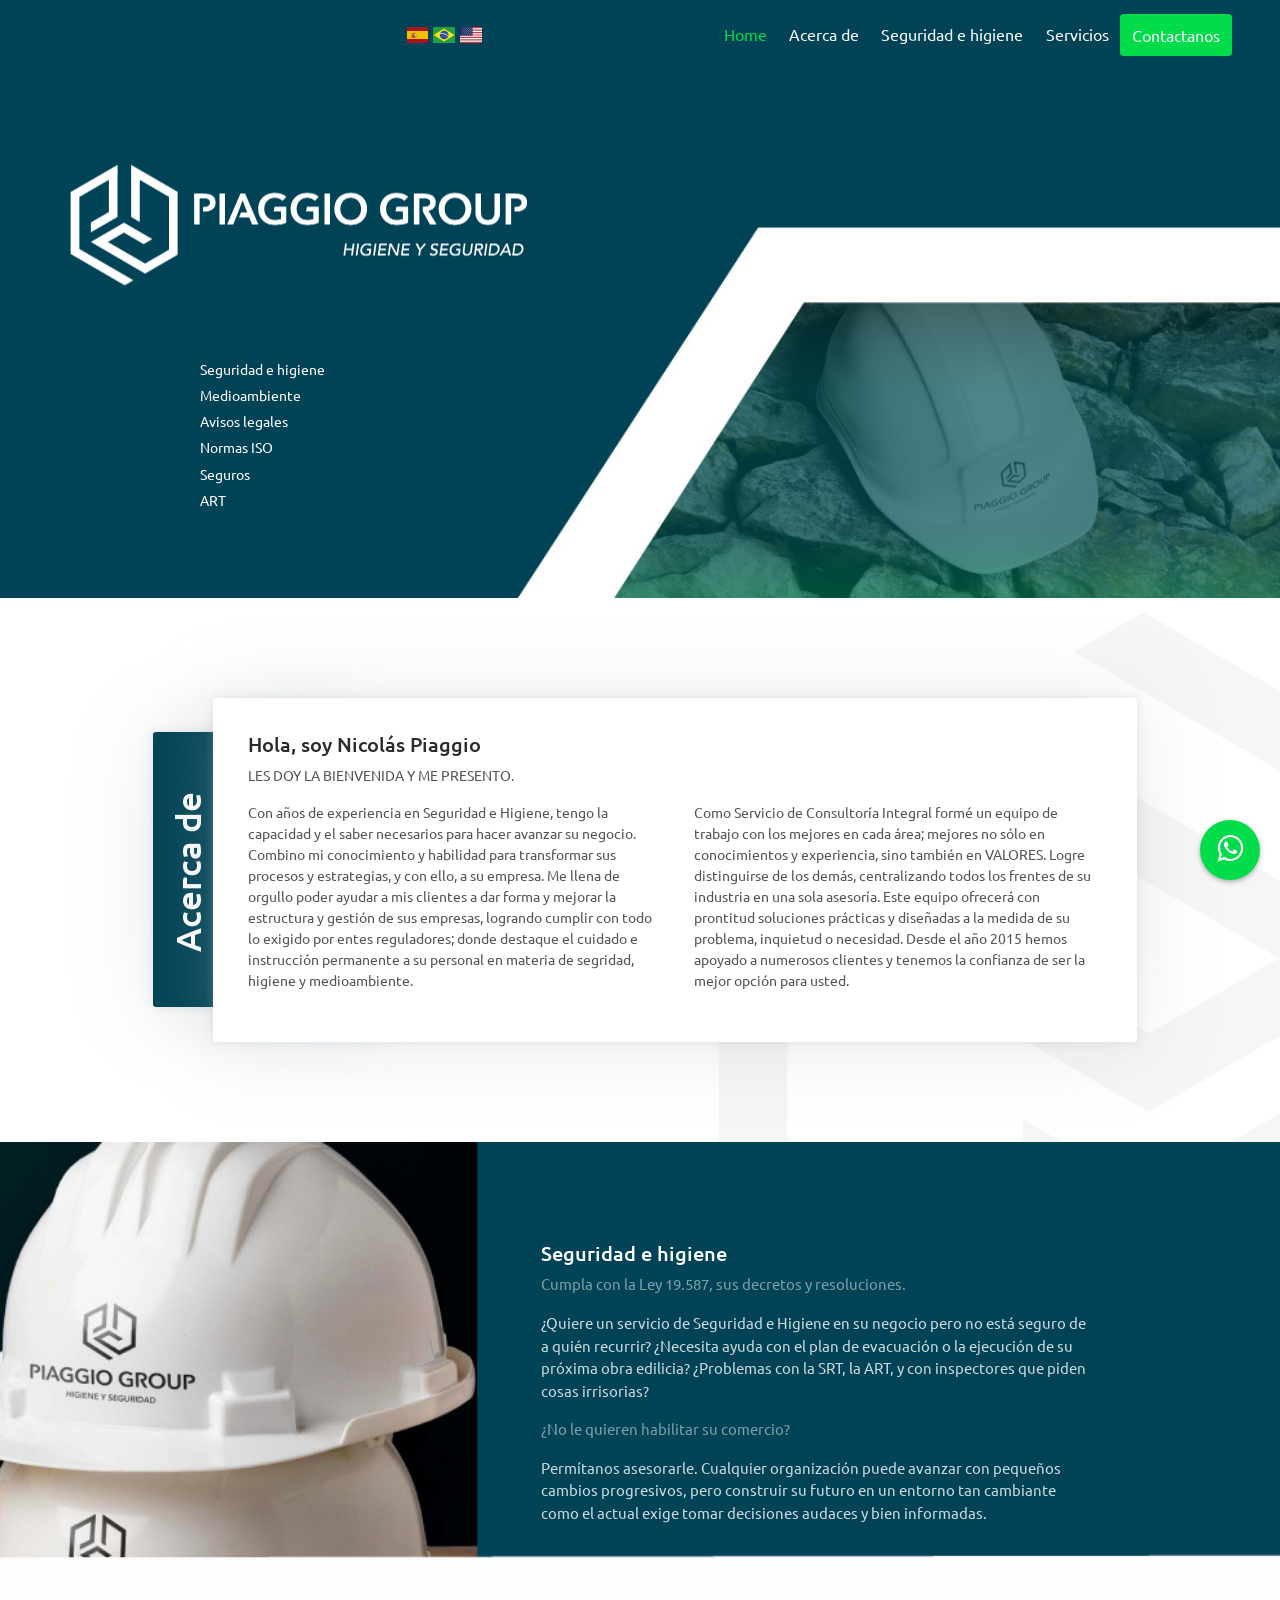
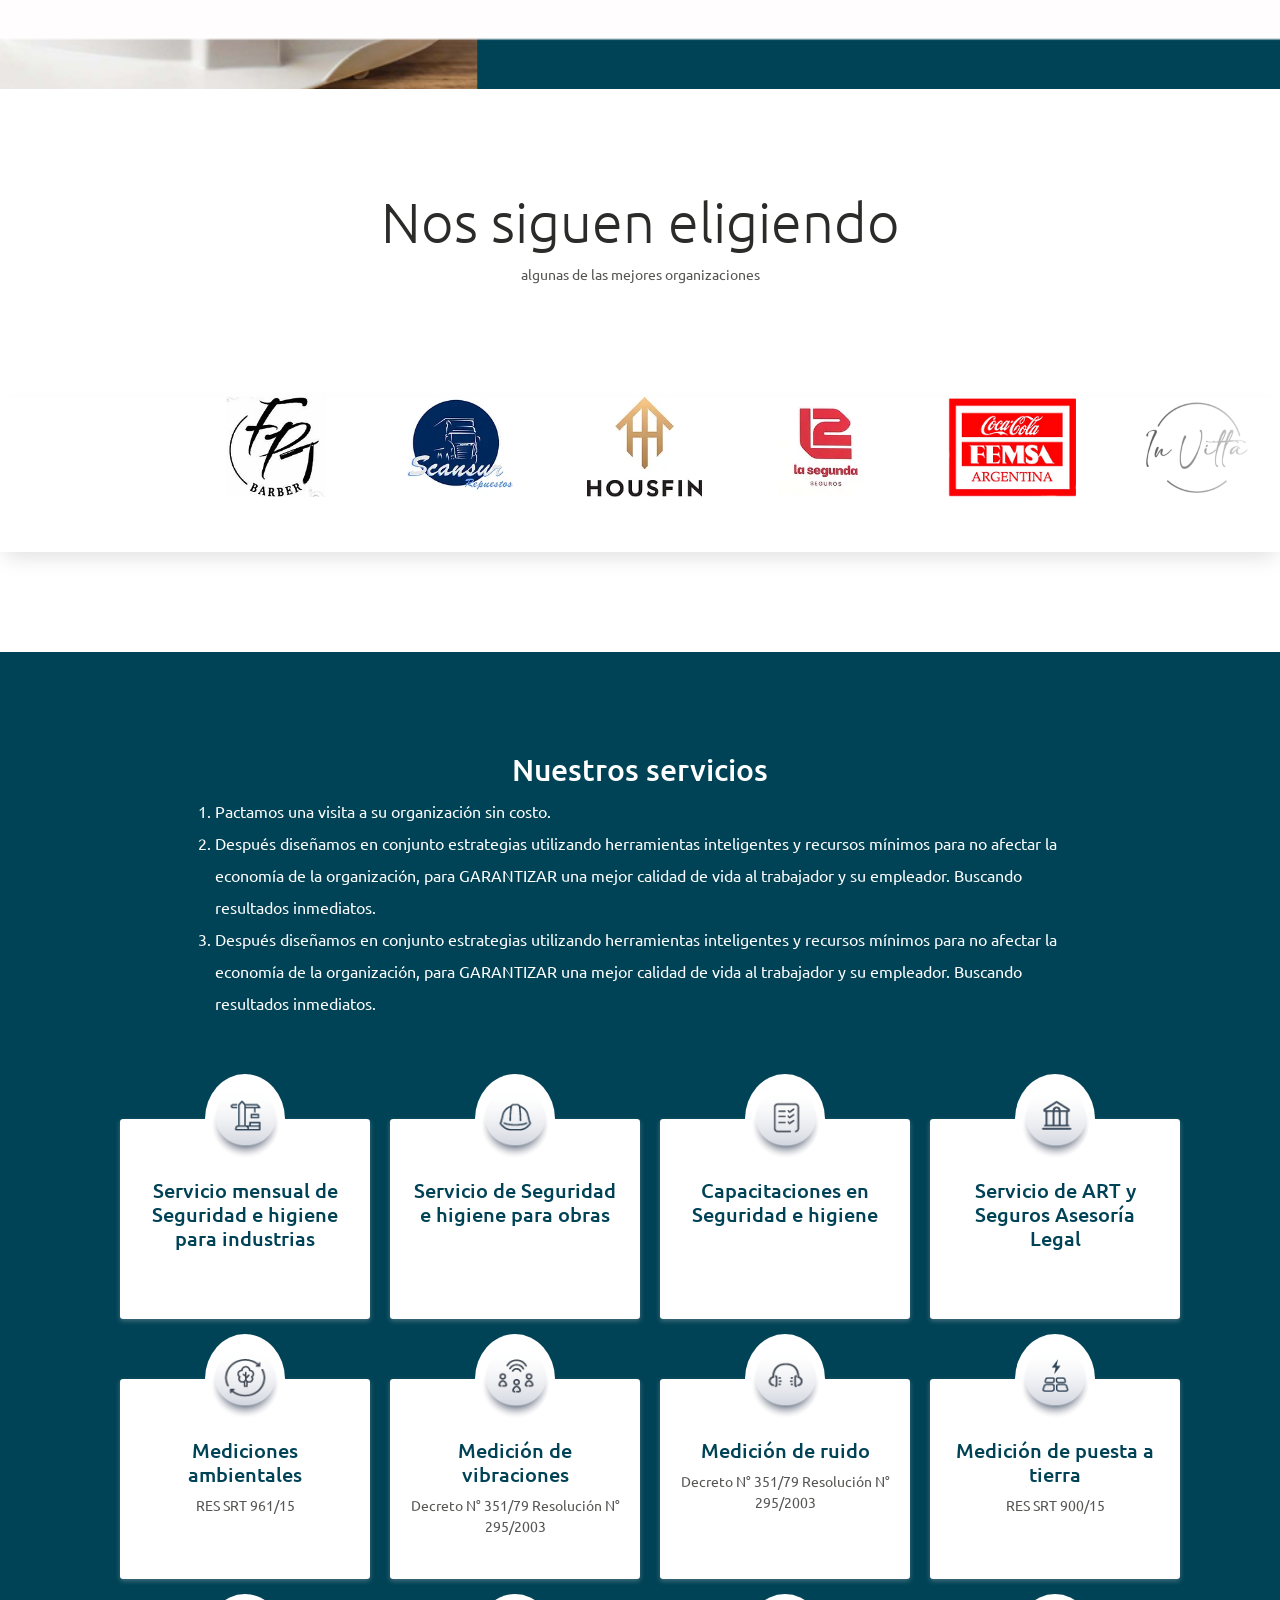
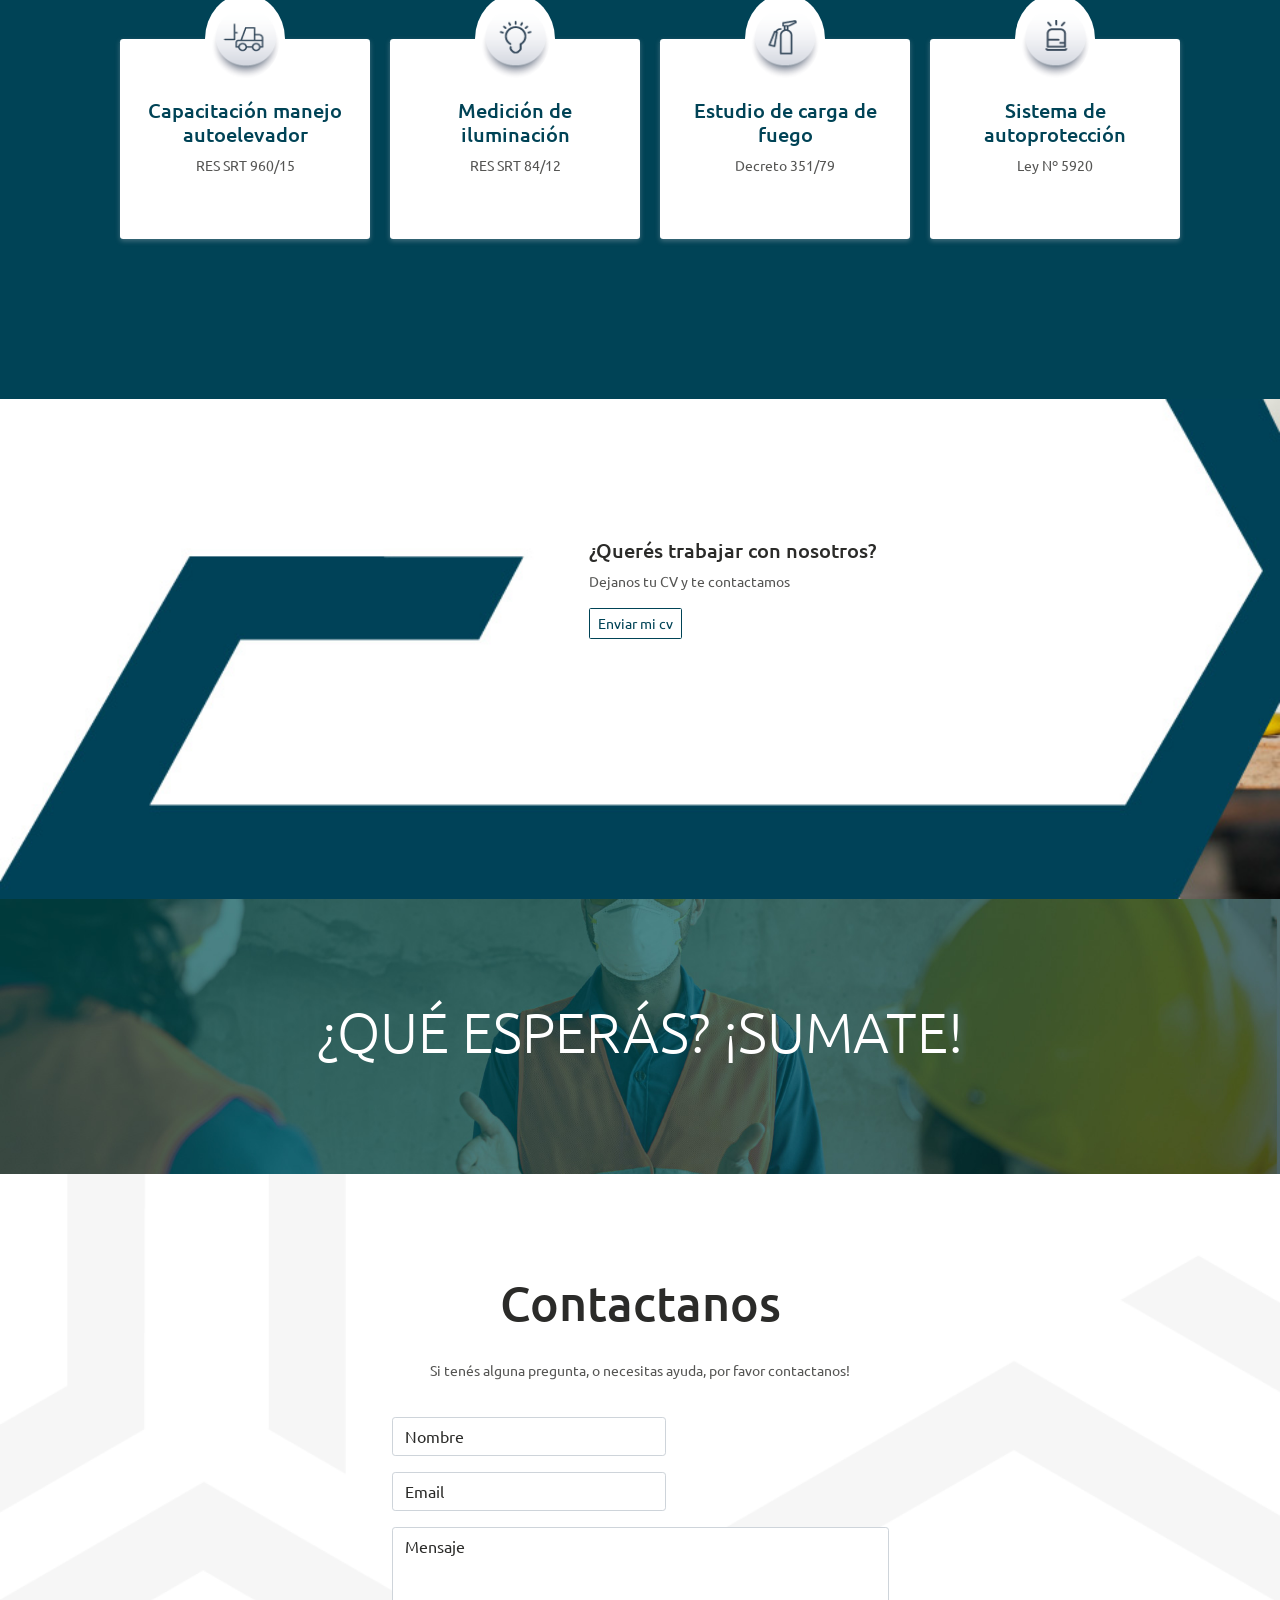
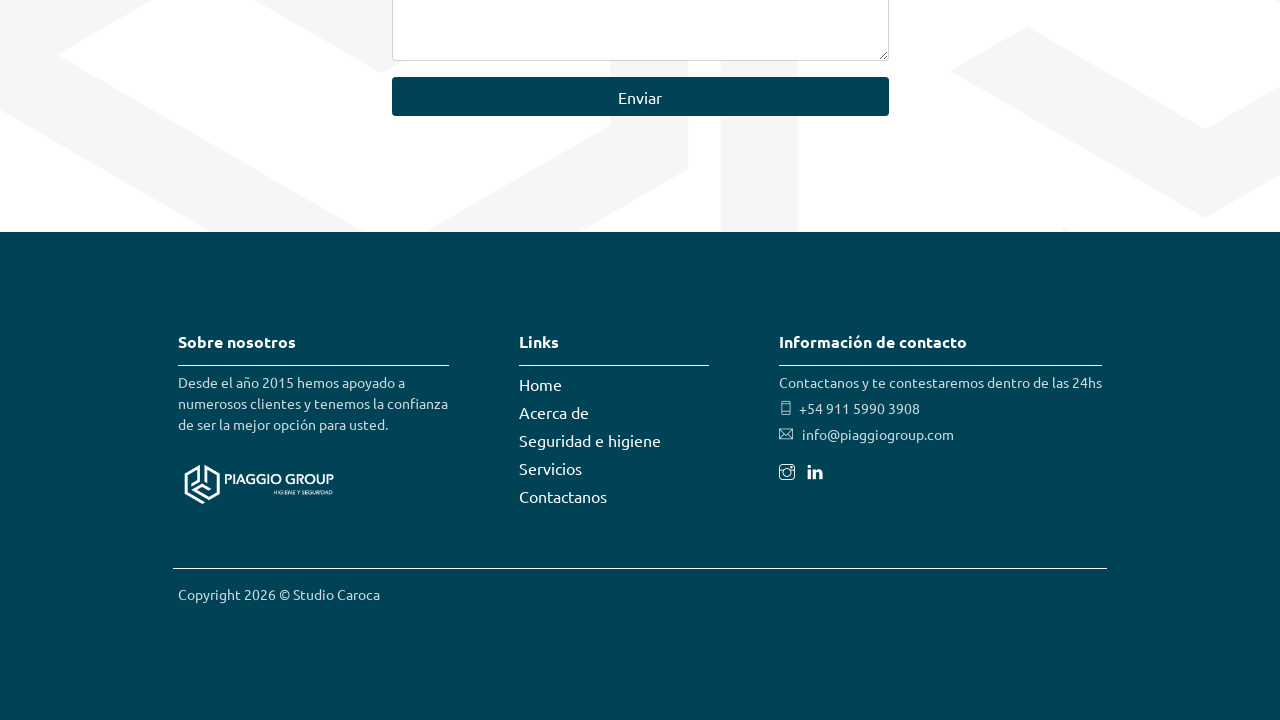
==== commit 39a6846c: "Nuevos clientes y cmabios en header" ====
--- a/index.html
+++ b/index.html
@@ -182,11 +182,16 @@
         <br><br><br><br>
         <div class="slider">
             <div class="slide-track">
-                <div class="slide">
-                    <img src="assets/imgs/clientes/fptbarber.webp" height="100" alt="FPT Barber">
-                </div>
-                <div class="slide">
-                    <img src="assets/imgs/clientes/scansur.webp" height="100" alt="Scan Sur">
+                <div class="slide"></div>
+                <div class="slide">
+                    <a href="https://www.instagram.com/glam_hairdesign" target="_blank">
+                        <img src="assets/imgs/clientes/fptbarber.webp" height="100" alt="FPT Barber">
+                    </a>
+                </div>
+                <div class="slide">
+                    <a href="https://wa.me/+5491121712754" target="_blank">
+                        <img src="assets/imgs/clientes/scansur.webp" height="100" alt="Scan Sur">
+                    </a>
                 </div>
                 <div class="slide">
                     <a href="https://www.housfin.com" target="_blank">
@@ -224,7 +229,7 @@
                     </a>
                 </div>
                 <div class="slide">
-                    <a href="https://wa.me/+5491167439818" target="_blank">
+                    <a href="https://www.spstatic.com.ar" target="_blank">
                         <img src="assets/imgs/clientes/spstatic.webp" height="100" alt="SP Static">
                     </a>
                 </div>
@@ -236,6 +241,31 @@
                 <div class="slide">
                     <a href="https://www.evmsalud.com.ar" target="_blank">
                         <img src="assets/imgs/clientes/EVM.webp" height="100" alt="EVM">
+                    </a>
+                </div>
+                <div class="slide">
+                    <a href="https://www.instagram.com/gbimpresiones.sa" target="_blank">
+                        <img src="assets/imgs/clientes/gb-impresiones.webp" height="100" alt="GB Impresiones">
+                    </a>
+                </div>
+                <div class="slide">
+                    <a href="https://www.asociart.com.ar/" target="_blank">
+                        <img src="assets/imgs/clientes/asociart.webp" height="100" alt="Asociart">
+                    </a>
+                </div>
+                <div class="slide">
+                    <a href="https://asegurarseonline.com.ar/" target="_blank">
+                        <img src="assets/imgs/clientes/asegurarse-online.webp" height="100" alt="Asegurarse online">
+                    </a>
+                </div>
+                <div class="slide">
+                    <a href="https://www.atitransmisiones.com.ar/" target="_blank">
+                        <img src="assets/imgs/clientes/ati-transmisiones.webp" height="100" alt="Ati transmisiones">
+                    </a>
+                </div>
+                <div class="slide">
+                    <a href="https://www.manuchar.com" target="_blank">
+                        <img src="assets/imgs/clientes/manuchar.webp" height="100" alt="Manuchar">
                     </a>
                 </div>
                 <div class="slide">
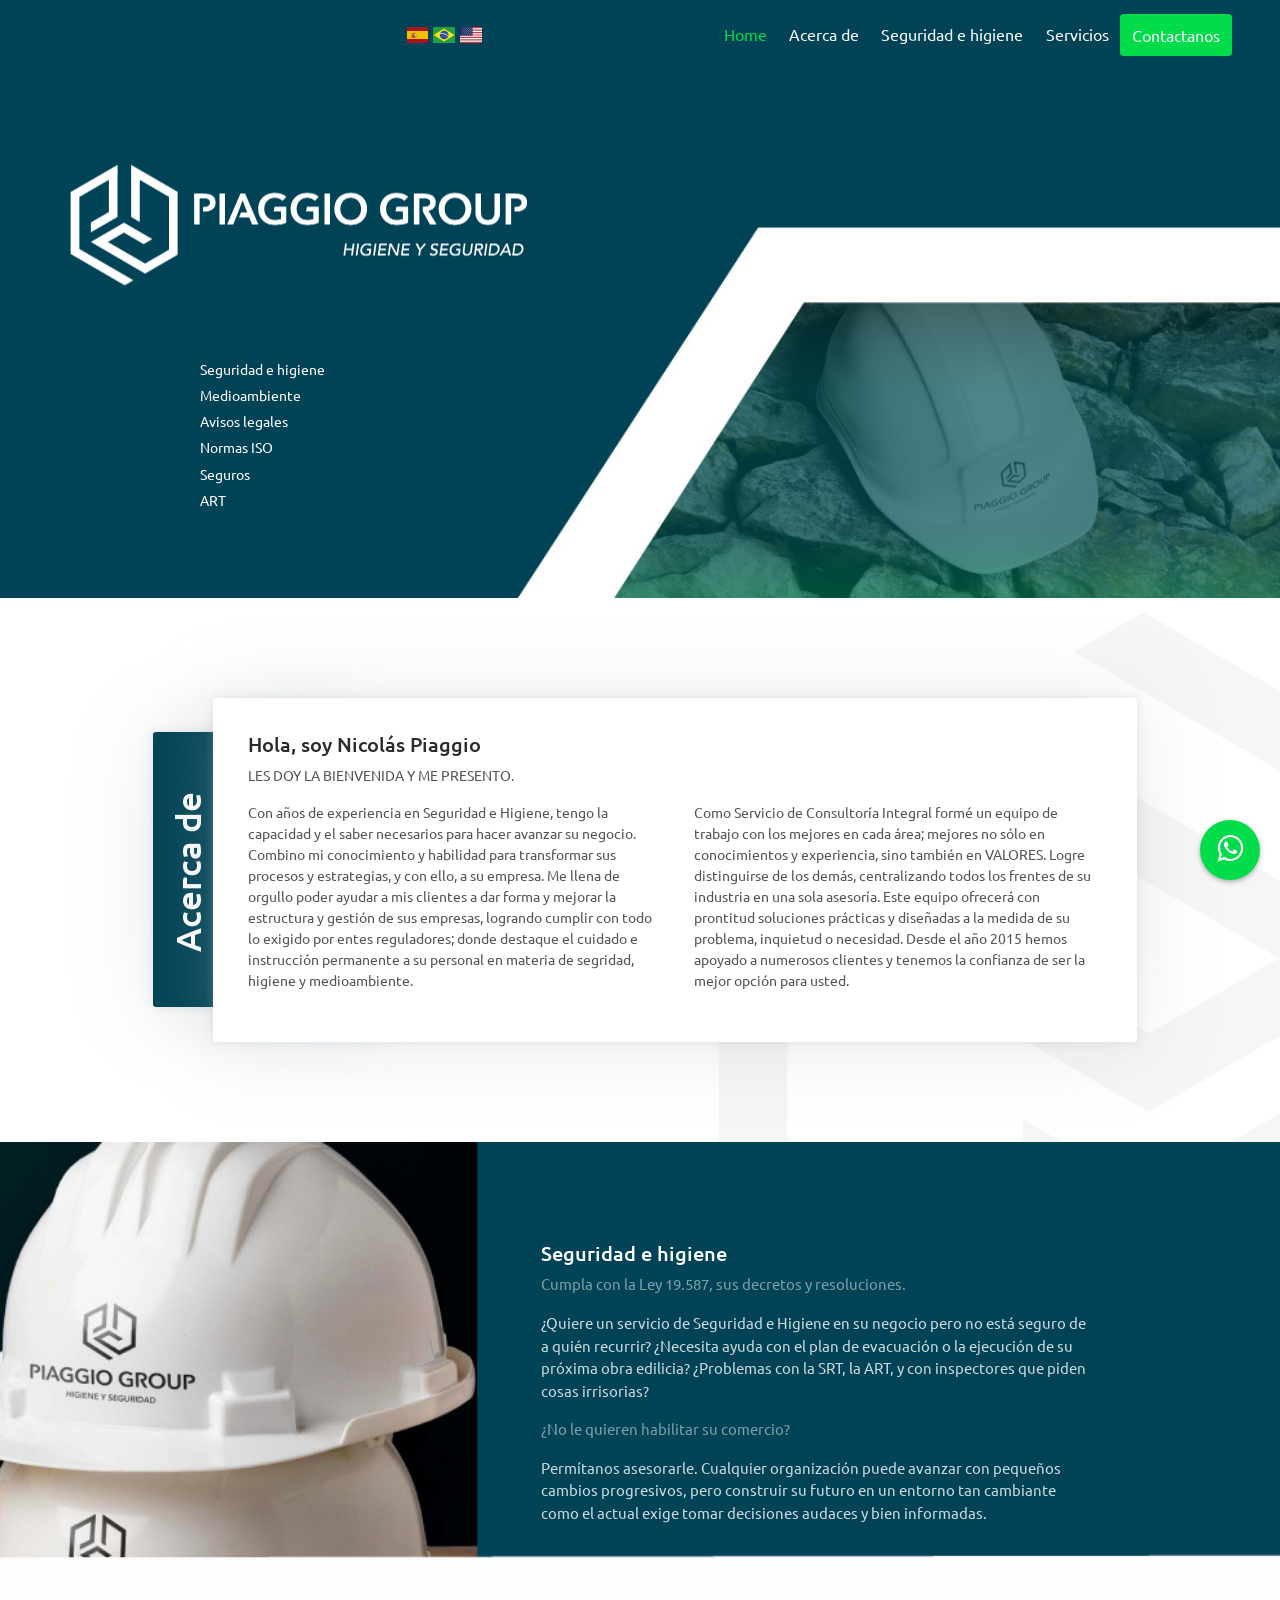
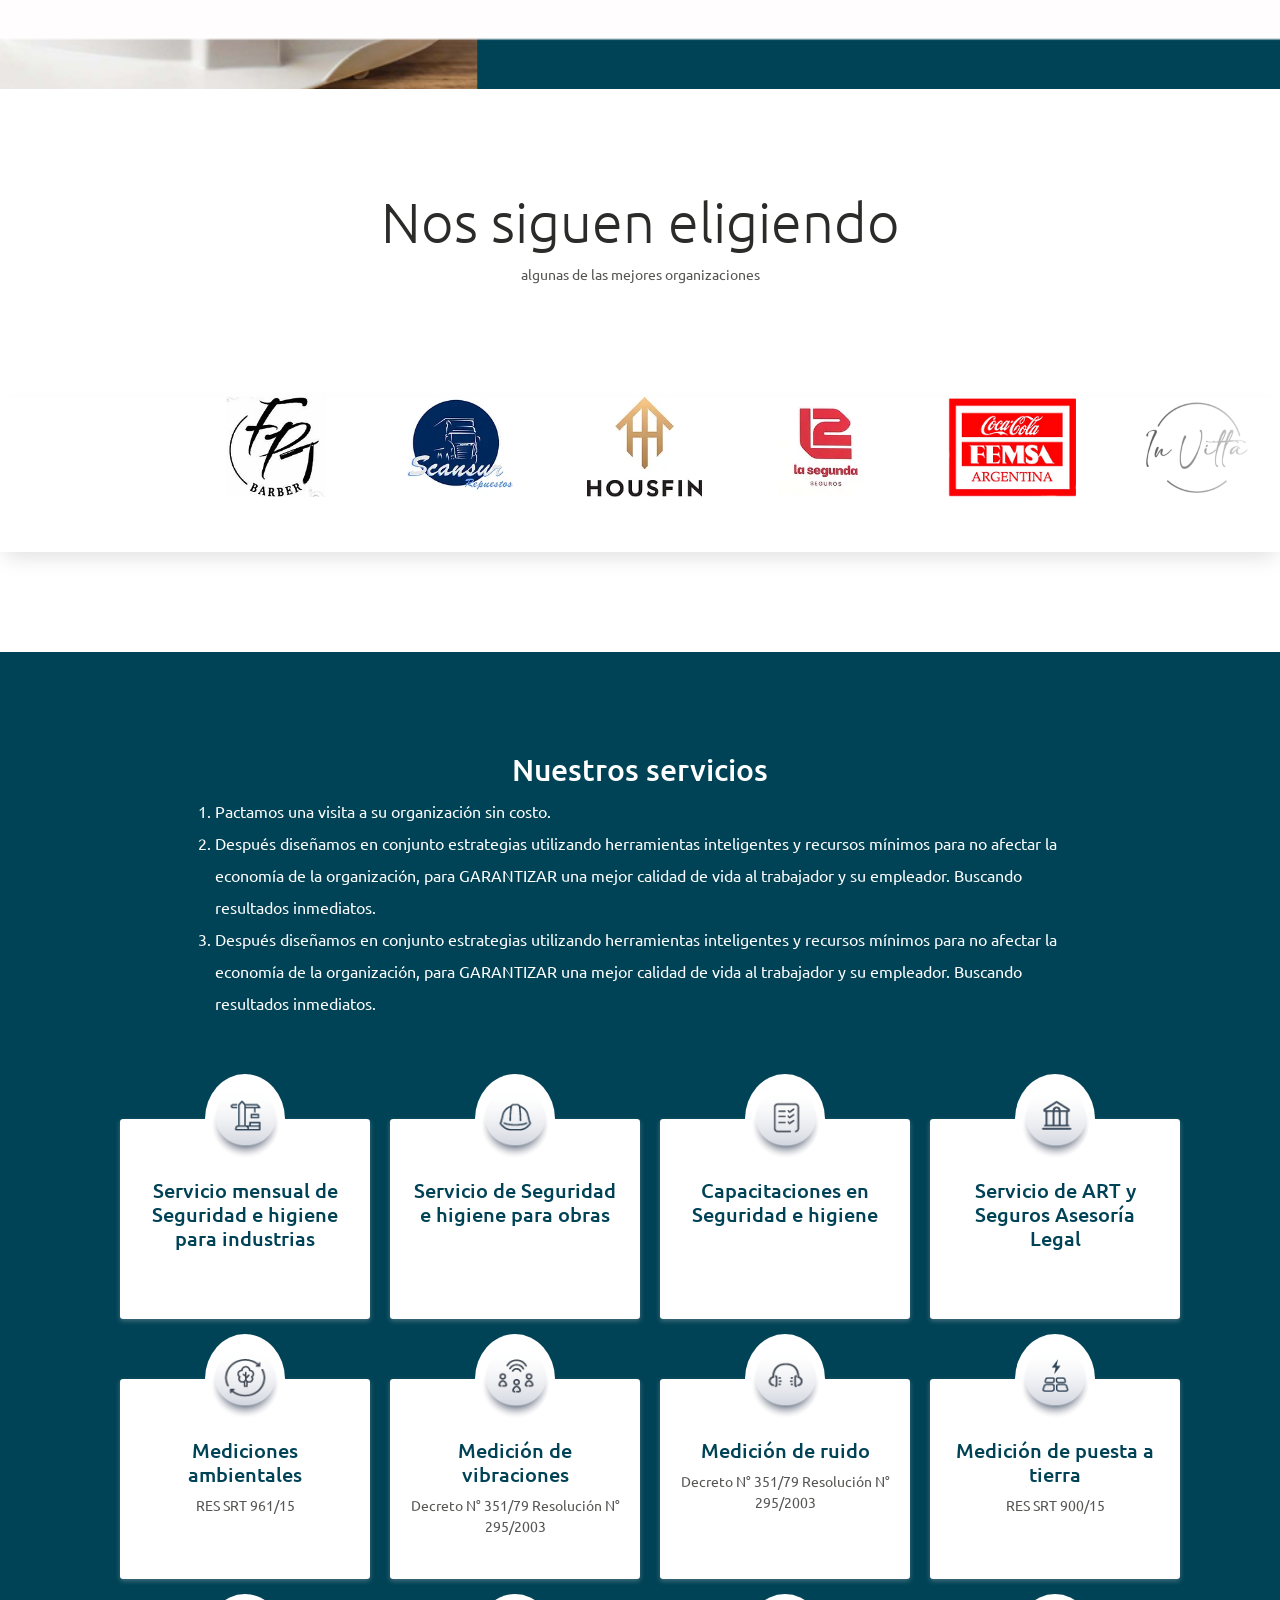
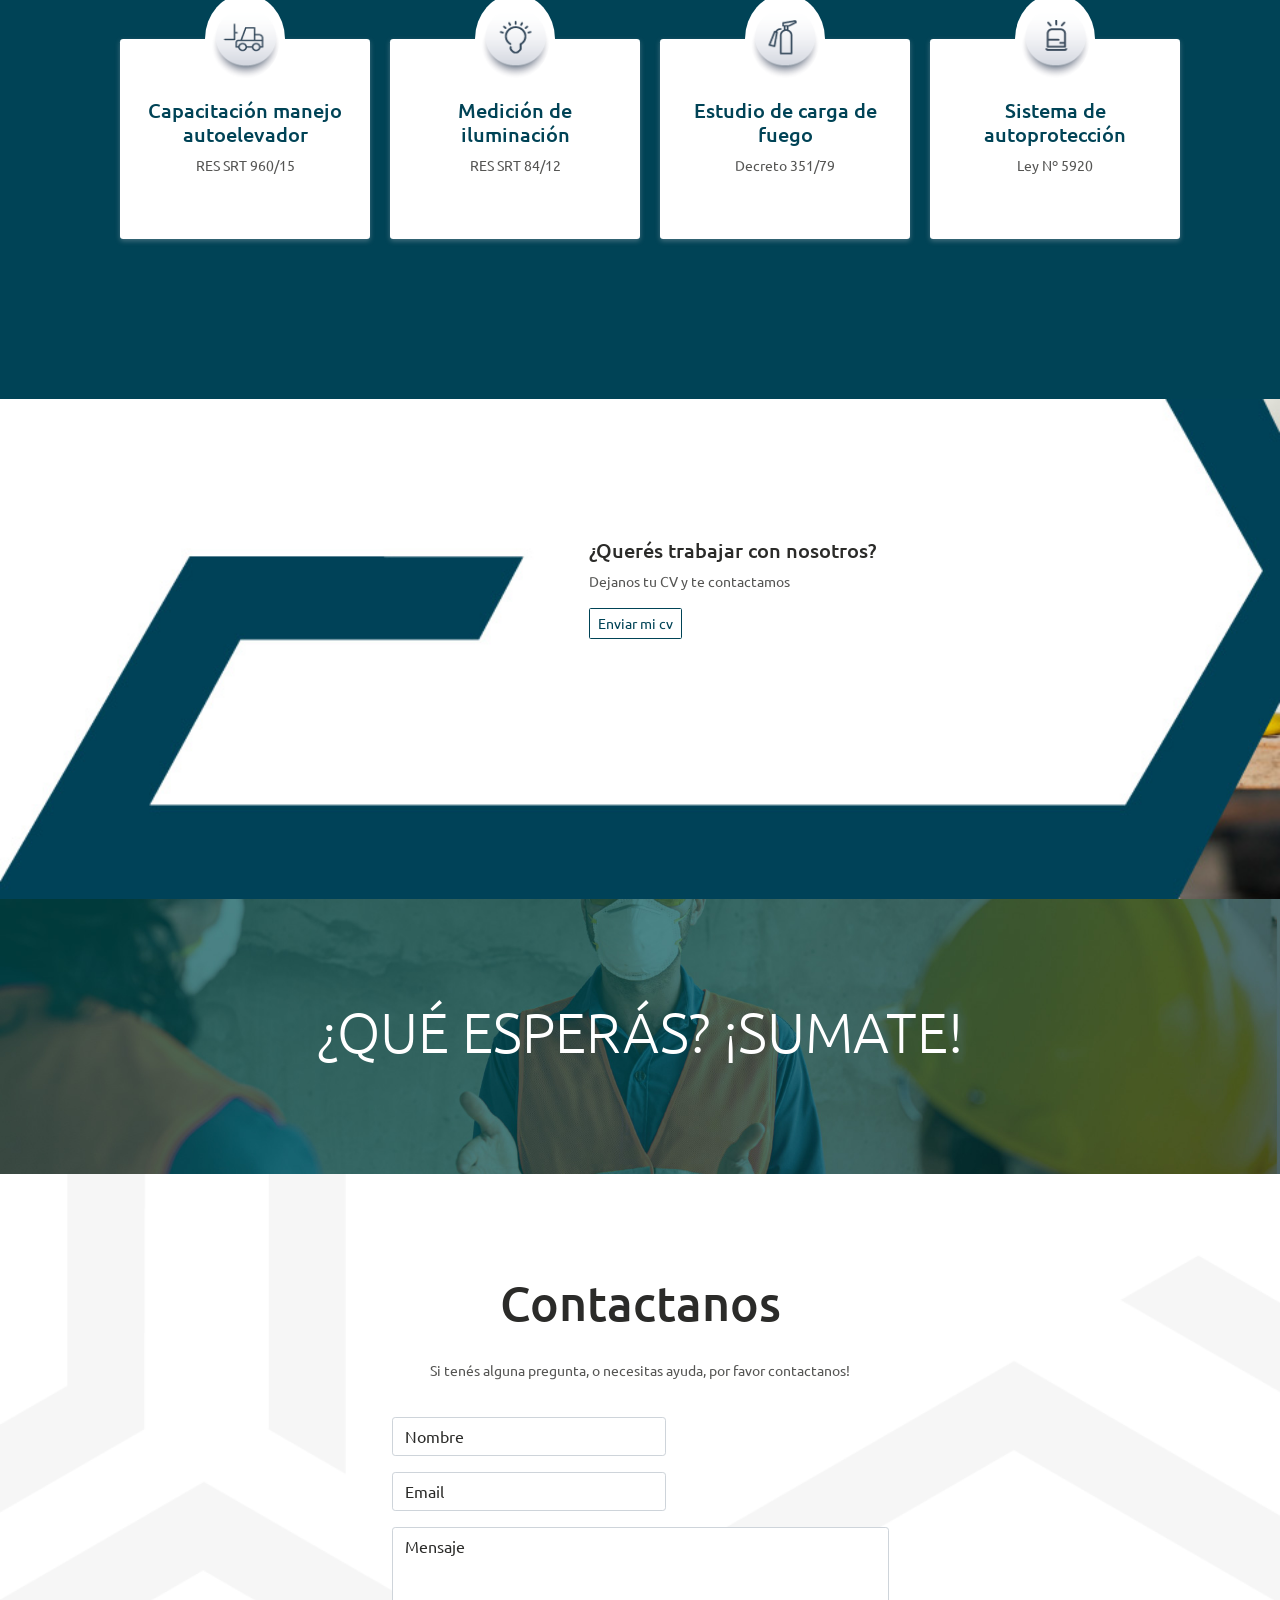
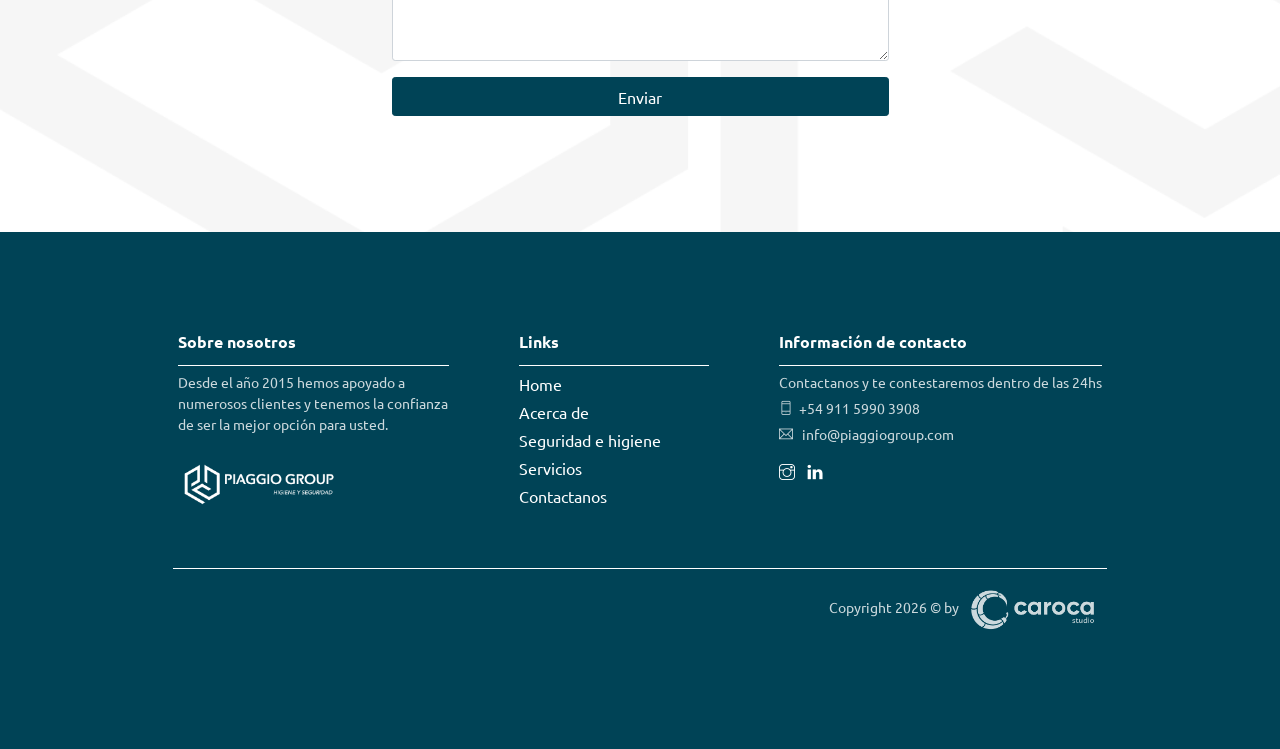
==== commit 3c09e616: "Logo caroca" ====
--- a/index.html
+++ b/index.html
@@ -895,10 +895,10 @@
             </div><!-- End of Pre footer -->
 
             <!-- foooter -->
-            <footer class="footer">
+            <footer class="footer text-align">
                 <p>Copyright
-                    <script>document.write(new Date().getFullYear())</script> &copy; <a
-                        href="http://www.studiocaroca.com.ar" target="_blank">Studio Caroca</a>
+                    <script>document.write(new Date().getFullYear())</script> &copy; by <a
+                        href="http://www.studiocaroca.com.ar" target="_blank"><img src="assets/imgs/logo-caroca.png" alt="Studio caroca" height="50"></a>
                 </p>
             </footer><!-- End of Footer-->
 
--- a/assets/css/styles.css
+++ b/assets/css/styles.css
@@ -3100,6 +3100,7 @@
   border-top: 1px solid #fff;
   margin: 40px 30px 0;
   padding: 15px 5px;
+  text-align: end;
 }
 
 .footer p {
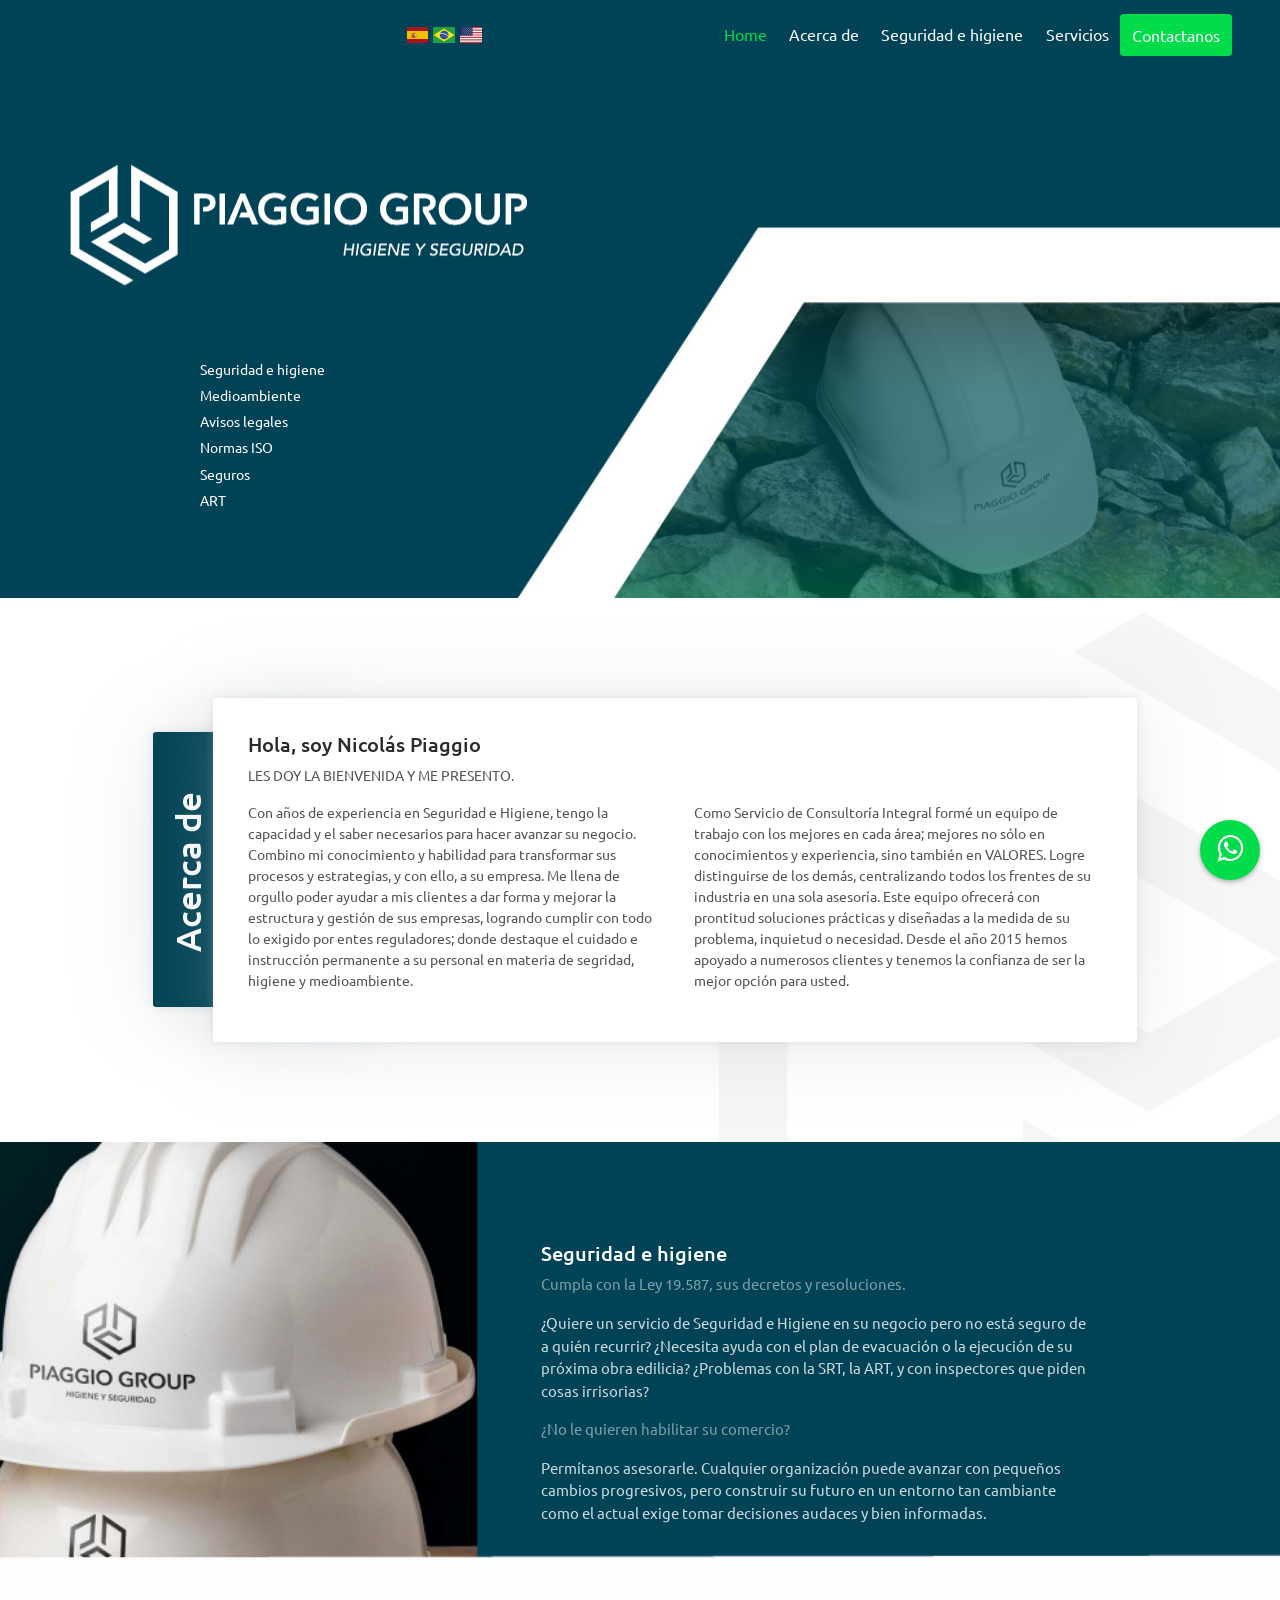
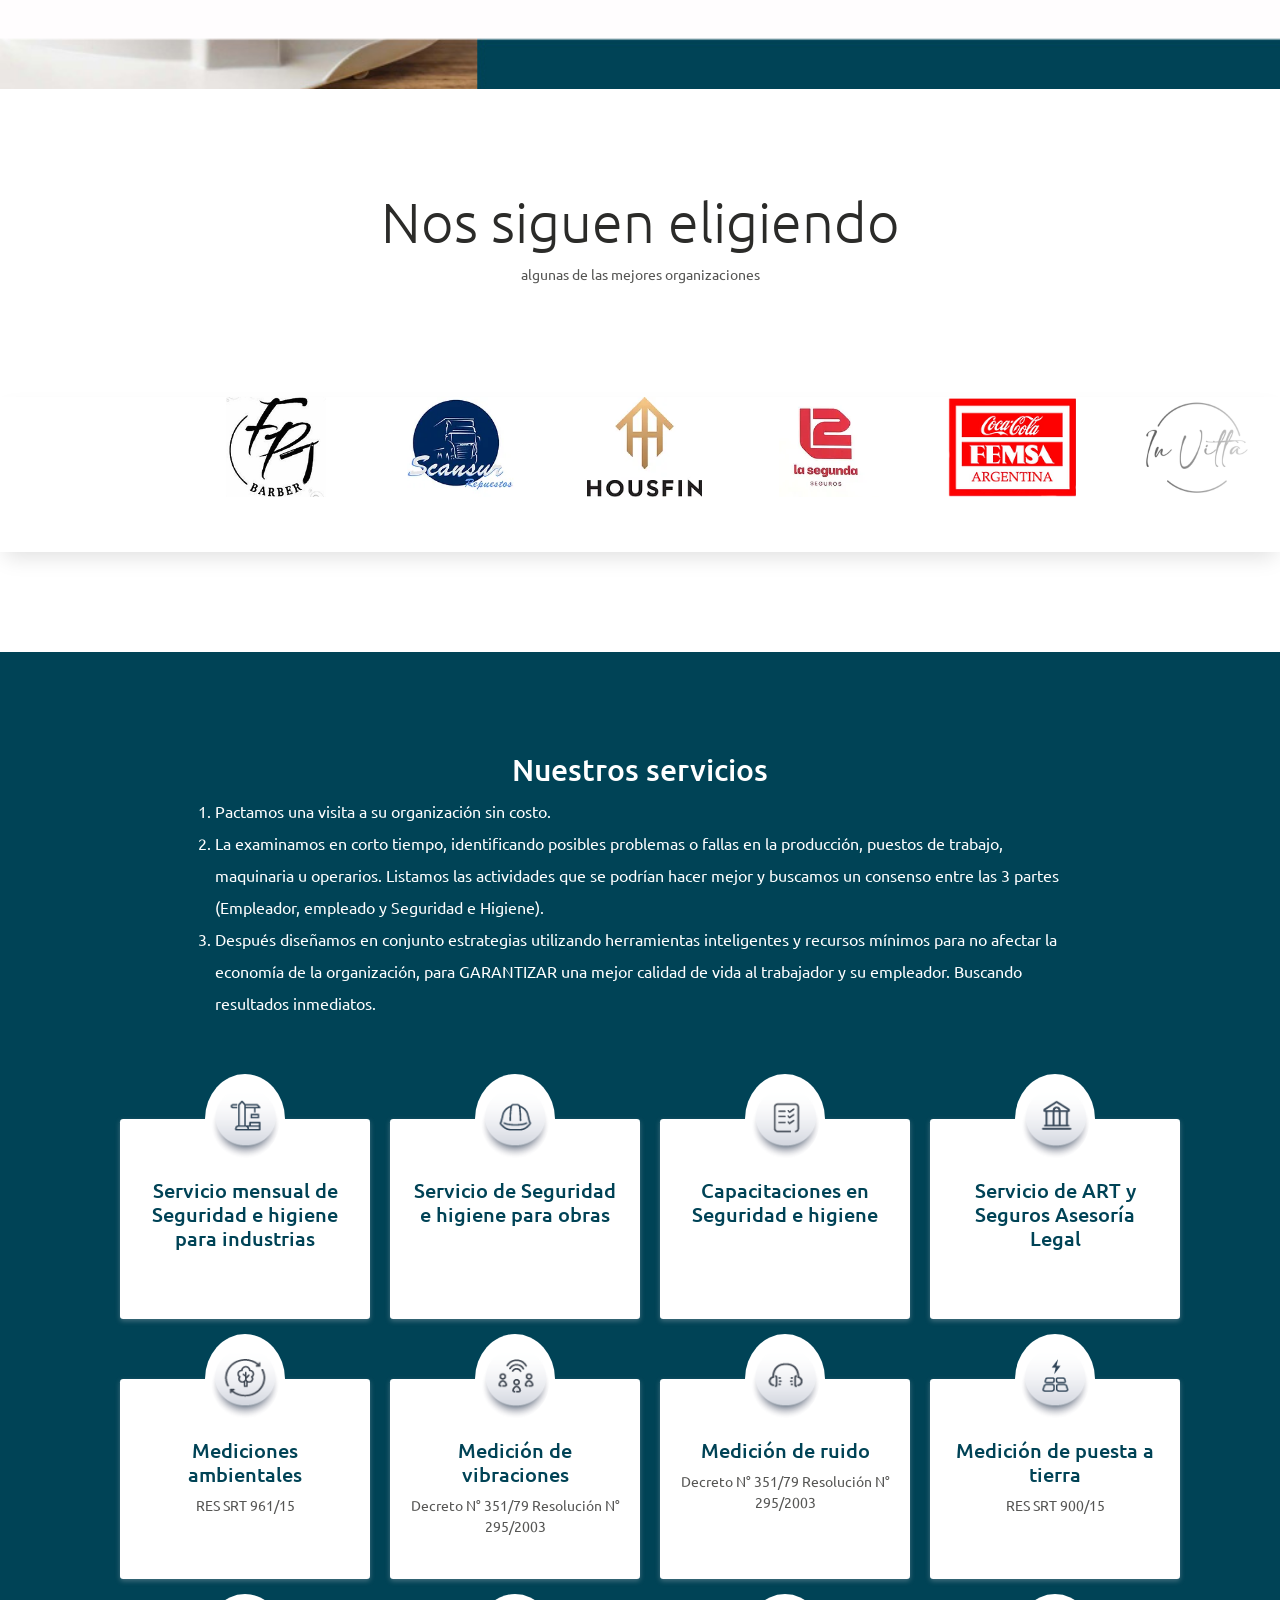
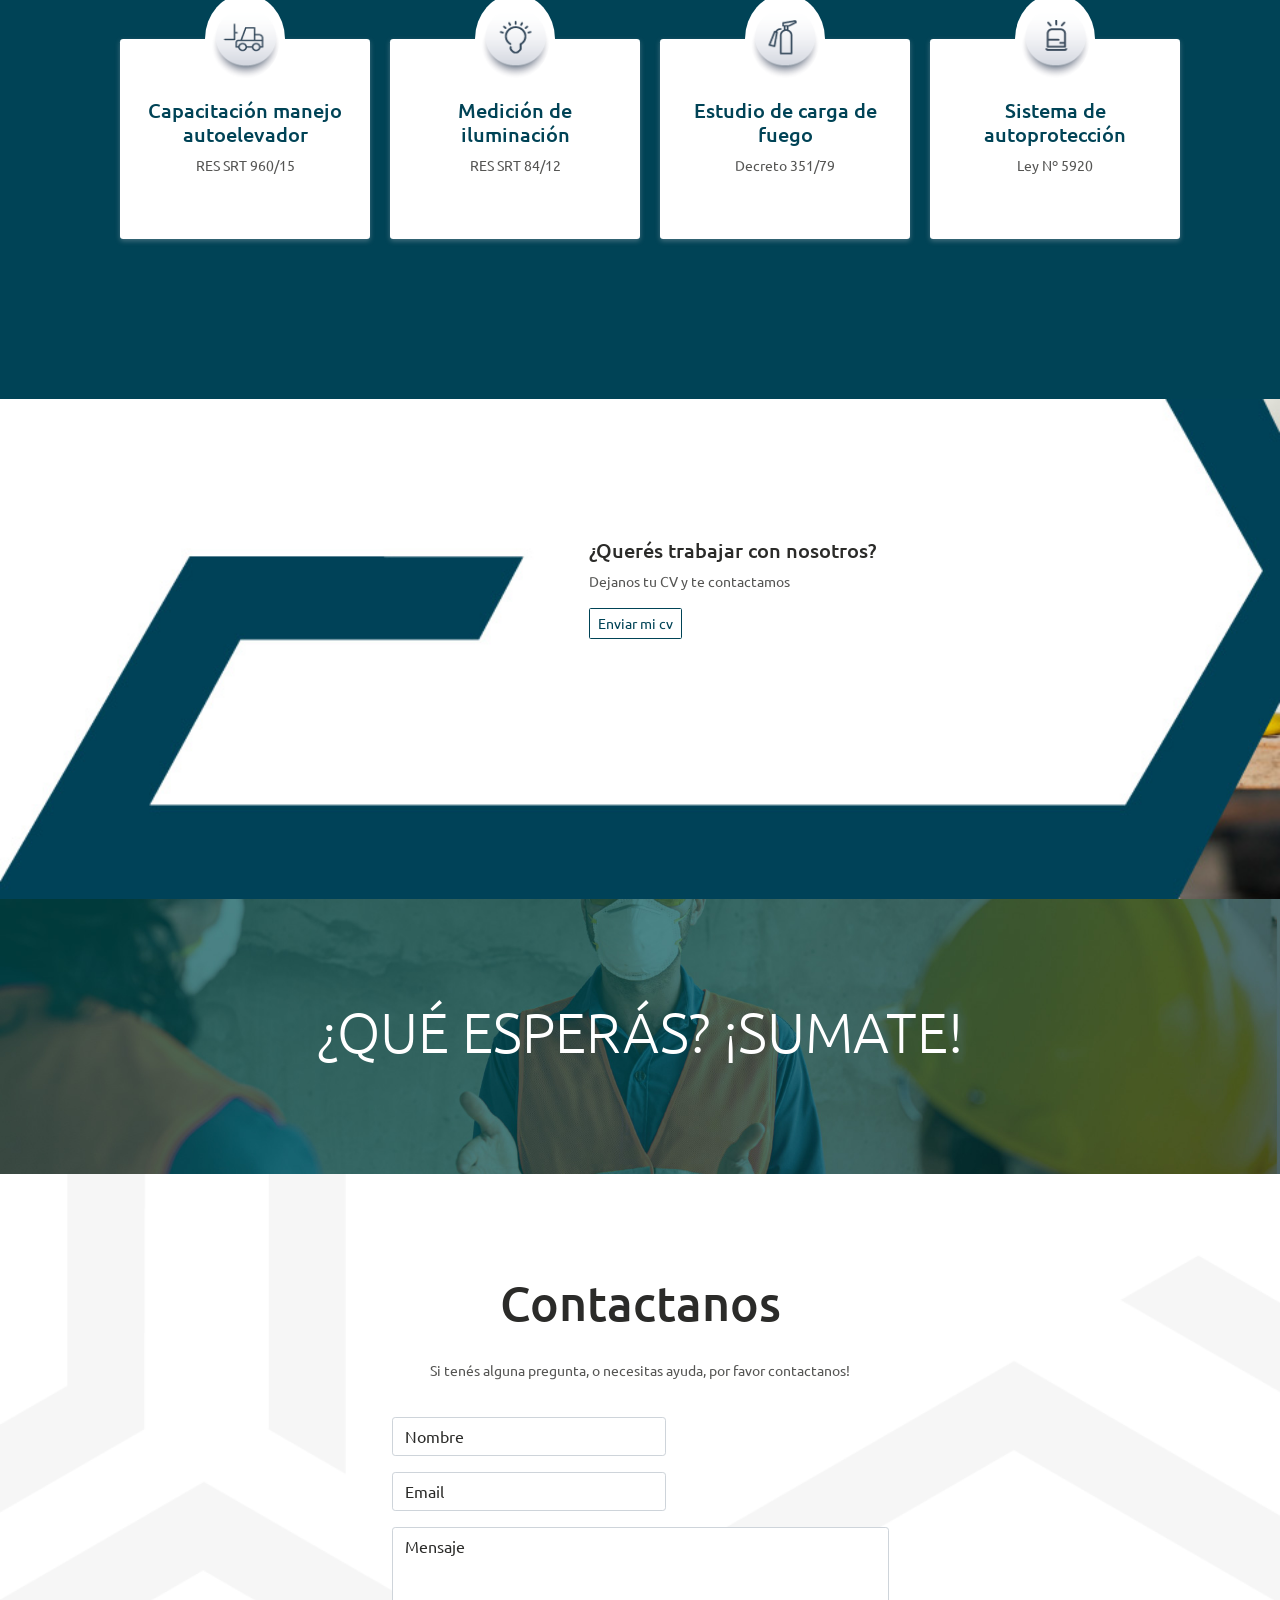
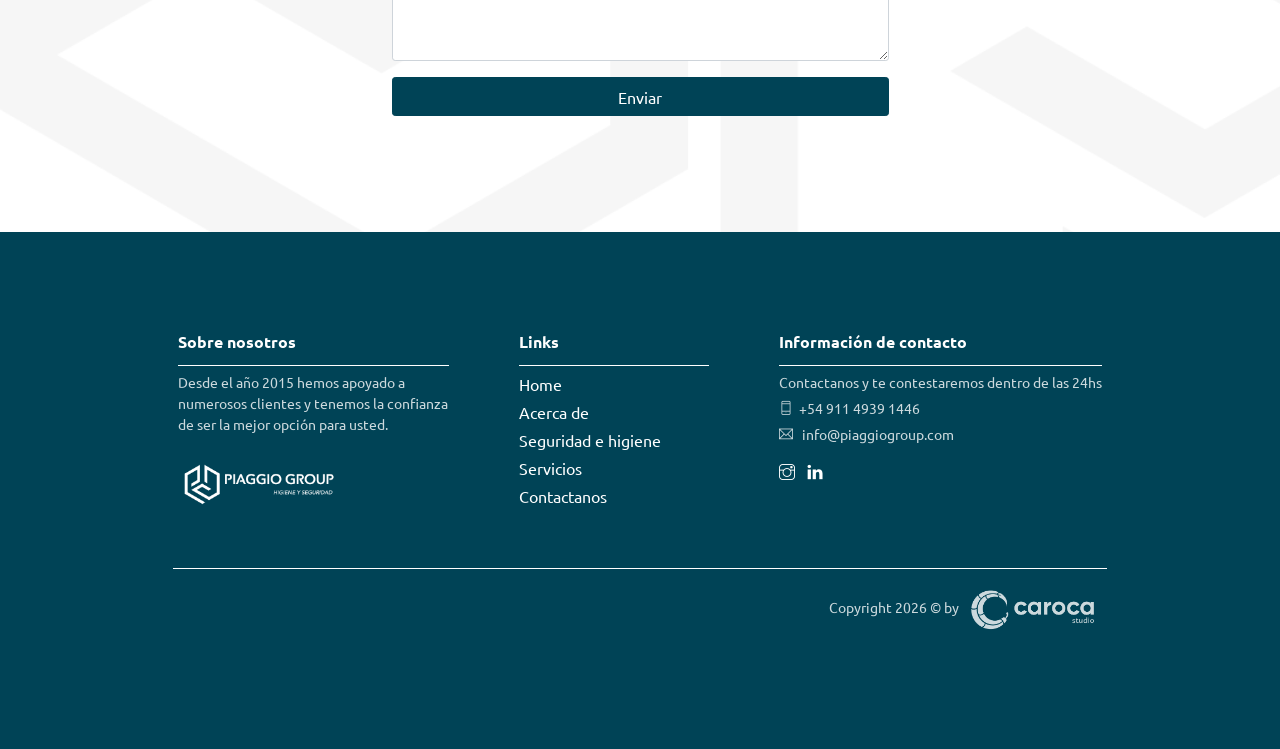
==== commit 877a8af8: "Fix 1366px y cambio de telefono" ====
--- a/index.html
+++ b/index.html
@@ -69,7 +69,7 @@
     </nav><!-- End of Page Navbar -->
 
     <!-- Whatsapp button -->
-    <a class="whatsapp-button" href="https://api.whatsapp.com/send?phone=5491159903908" target="_blank"
+    <a class="whatsapp-button" href="https://api.whatsapp.com/send?phone=5491149391446" target="_blank"
         rel="noopener noreferrer">
         <i class="fa fa-whatsapp"></i>
     </a>
@@ -285,7 +285,7 @@
                 <li data-section="our-services" data-translate="paragraph1" class="text-light">Pactamos una visita a su
                     organizaci&oacute;n sin costo.</li>
 
-                <li data-section="our-services" data-translate="paragraph3" class="text-light">La examinamos en corto
+                <li data-section="our-services" data-translate="paragraph2" class="text-light">La examinamos en corto
                     tiempo, identificando posibles problemas o fallas en la
                     producci&oacute;n, puestos
                     de trabajo, maquinaria u operarios. Listamos las actividades que se podr&iacute;an hacer mejor y
@@ -878,7 +878,7 @@
                     <li class="list-body">
                         <p data-section="footer" data-translate="subtitle-info">Contactanos y te contestaremos dentro de
                             las 24hs</p>
-                        <p><a href="https://wa.me/+5491159903908"><i class="ti-mobile"></i>+54 911 5990 3908</a></p>
+                        <p><a href="https://wa.me/+5491149391446"><i class="ti-mobile"></i>+54 911 4939 1446</a></p>
                         <p><i class="ti-email"></i> info@piaggiogroup.com</p>
                         <div class="social-links">
                             <!-- <a href="javascript:void(0)" class="link"><i class="ti-facebook"></i></a>
--- a/assets/css/styles.css
+++ b/assets/css/styles.css
@@ -3620,6 +3620,11 @@
   display: block;
 }
 
+@media (max-width: 1366px) {
+  #ourservices .container {
+    width: 90%;
+  }
+}
 @media (max-width: 1350px) {
   .p-seguridadehigiene {
     margin-right: 50px;
@@ -3649,6 +3654,11 @@
   #workwithus {
     padding-left: 50%;
   }
+  #ourservices .row {
+    width: 70%;
+    gap: 50px;
+    justify-content: center;
+  }
 }
 @media (max-width: 1100px) {
   nav .container {
@@ -3662,11 +3672,6 @@
   }
   .contact-form {
     width: 70%;
-  }
-  #ourservices .row {
-    width: 64%;
-    gap: 50px;
-    margin-bottom: 100px;
   }
 }
 @media (max-width: 1000px) {
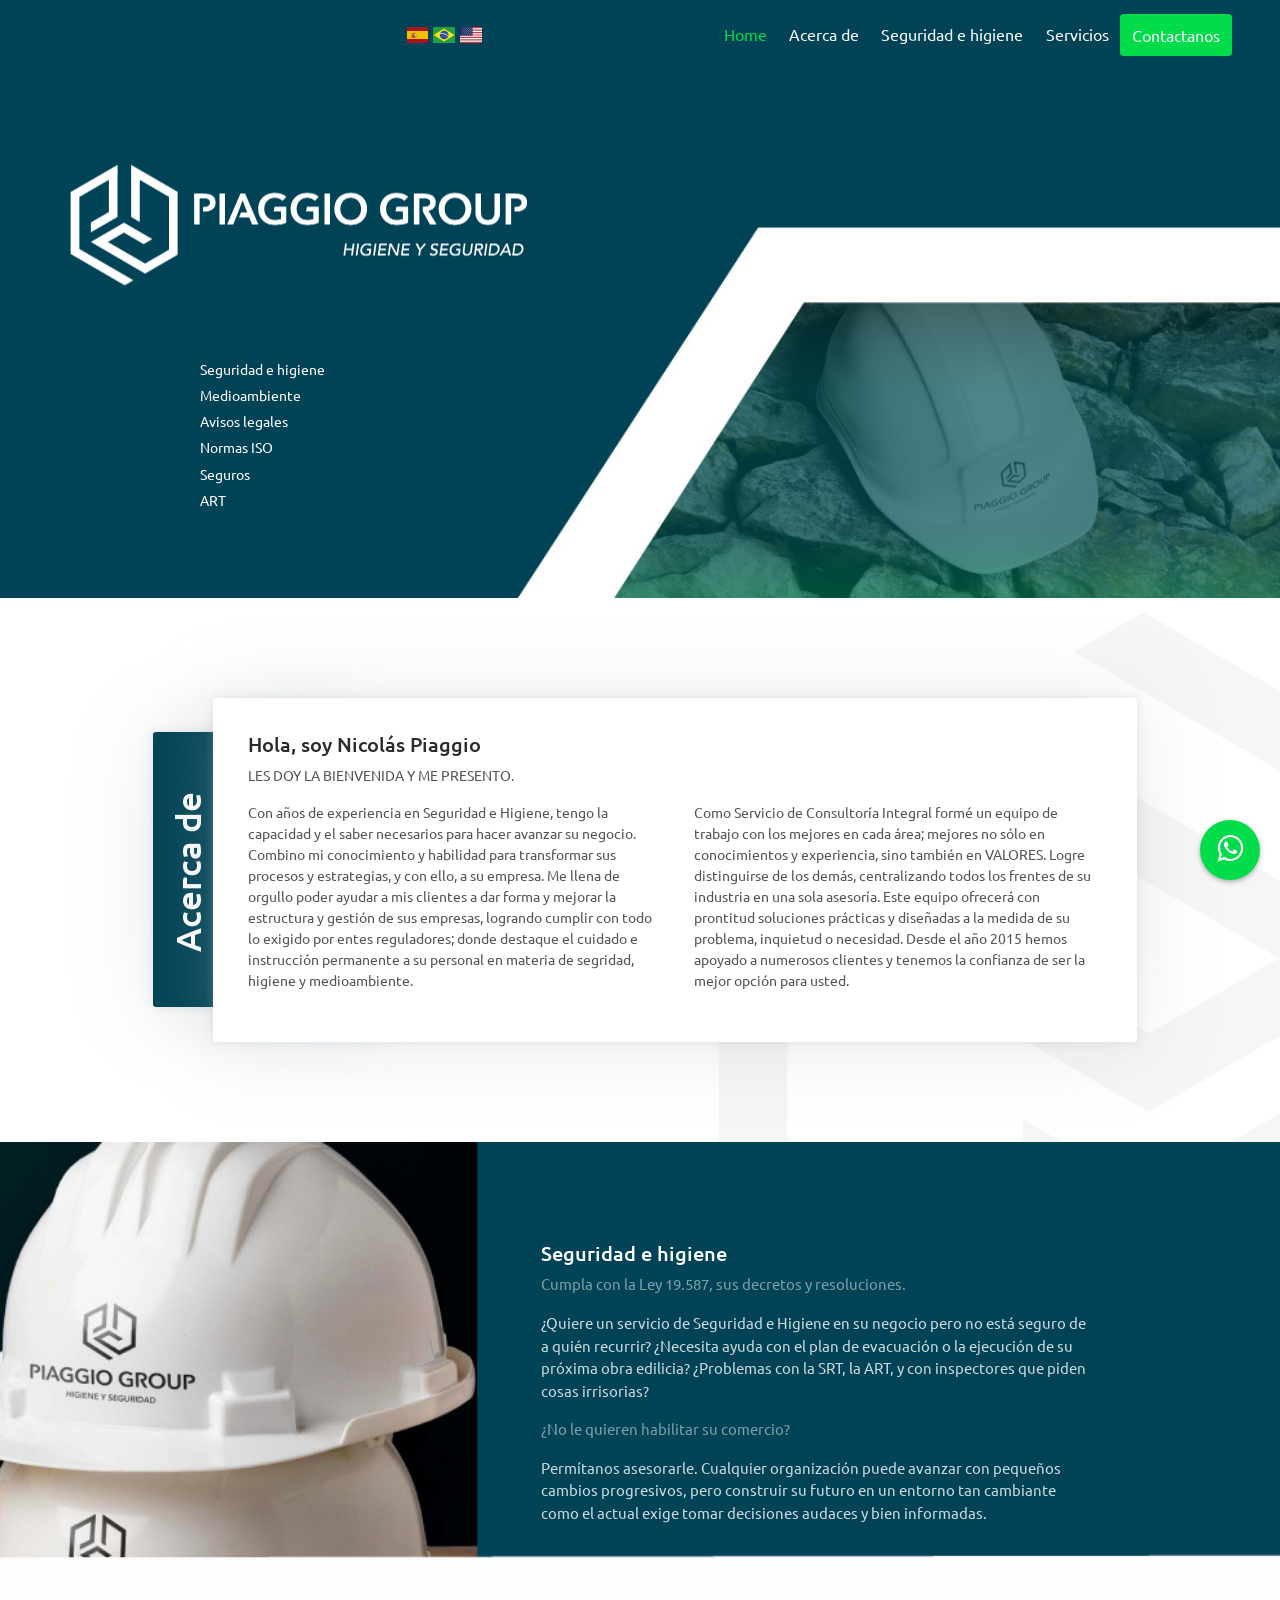
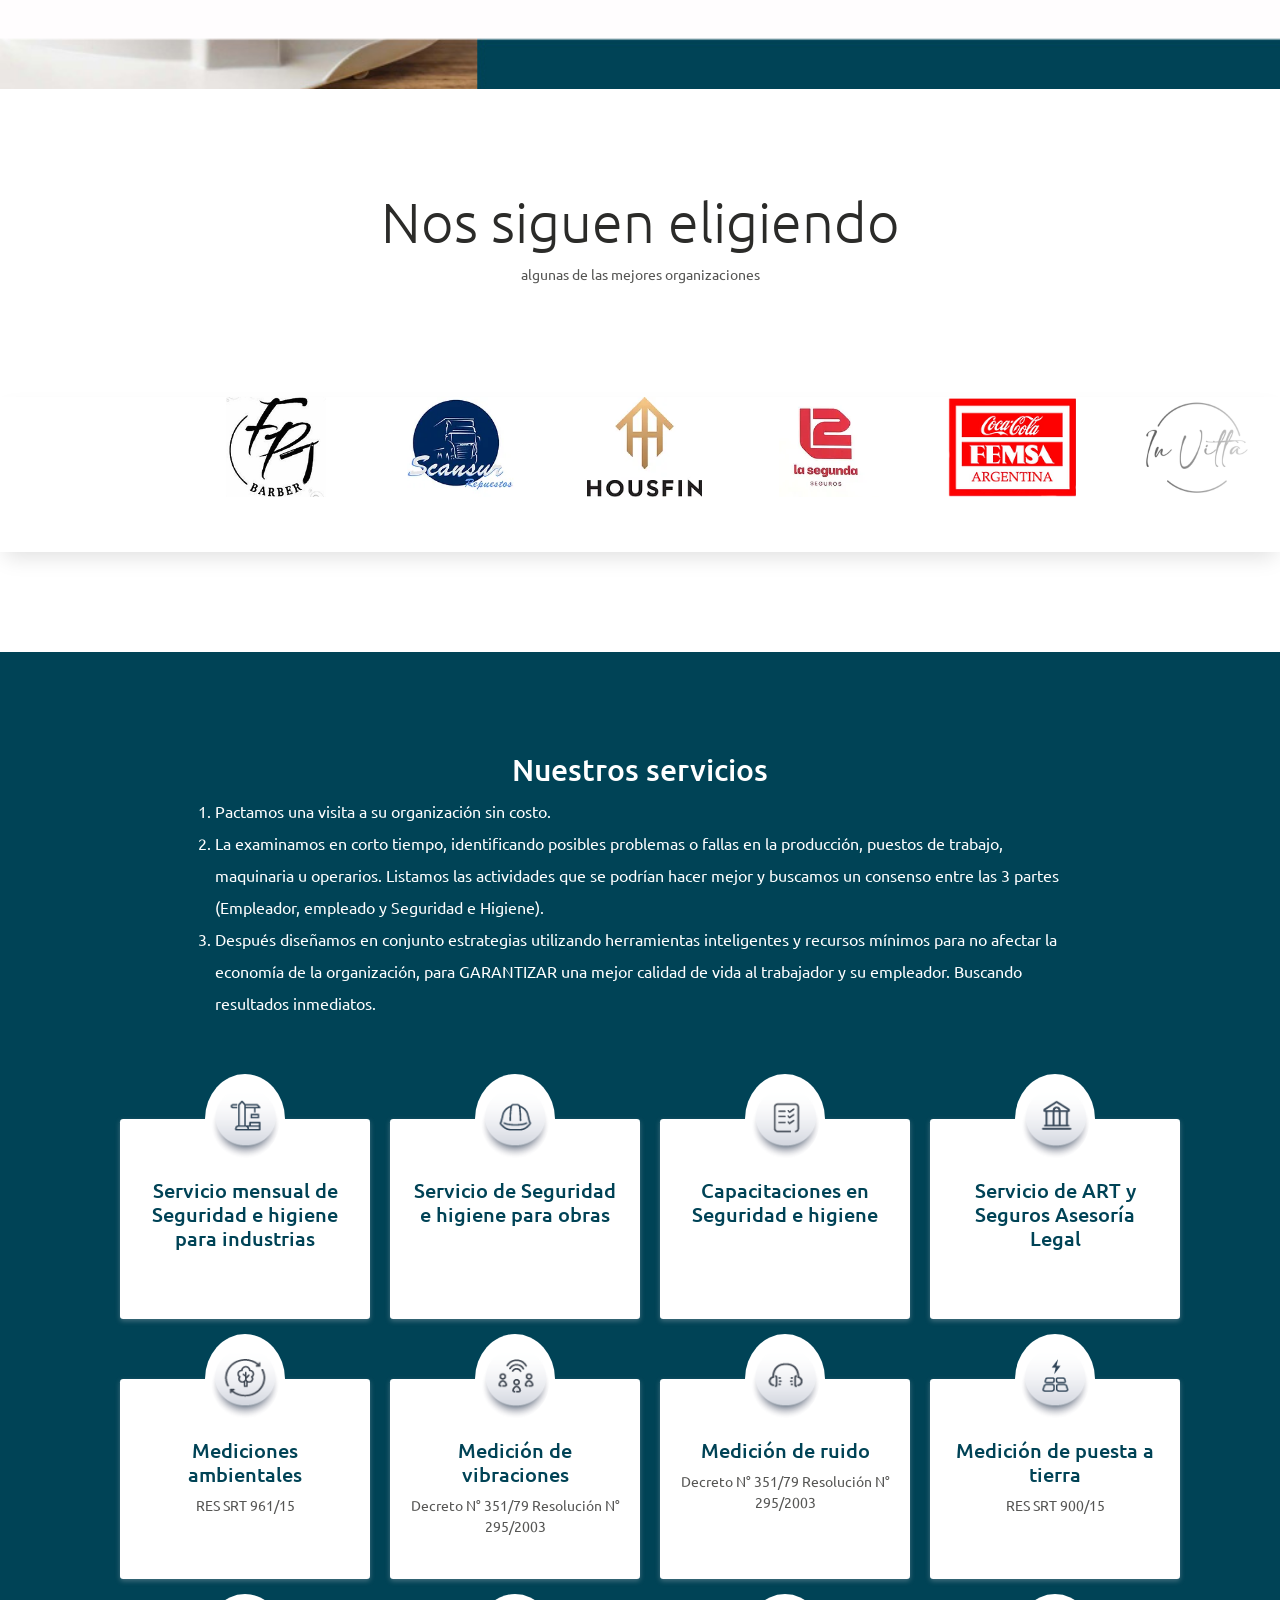
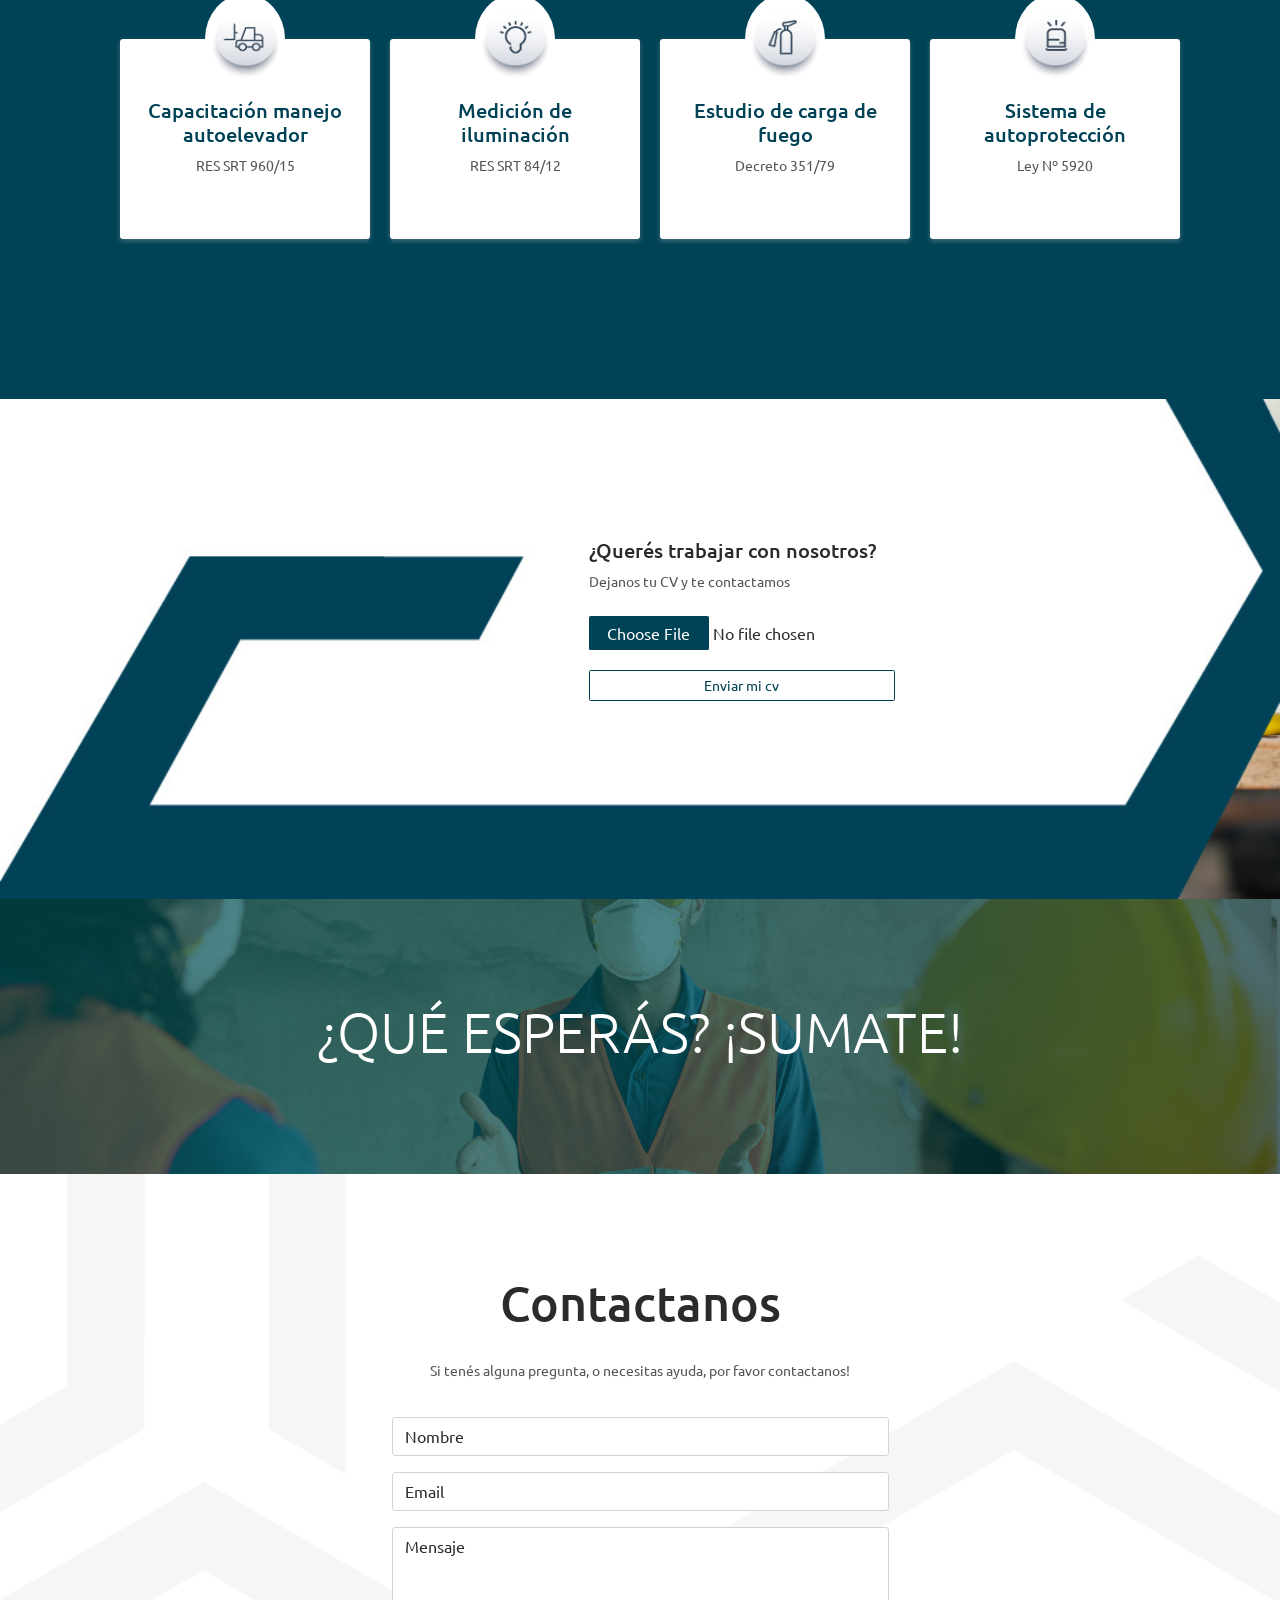
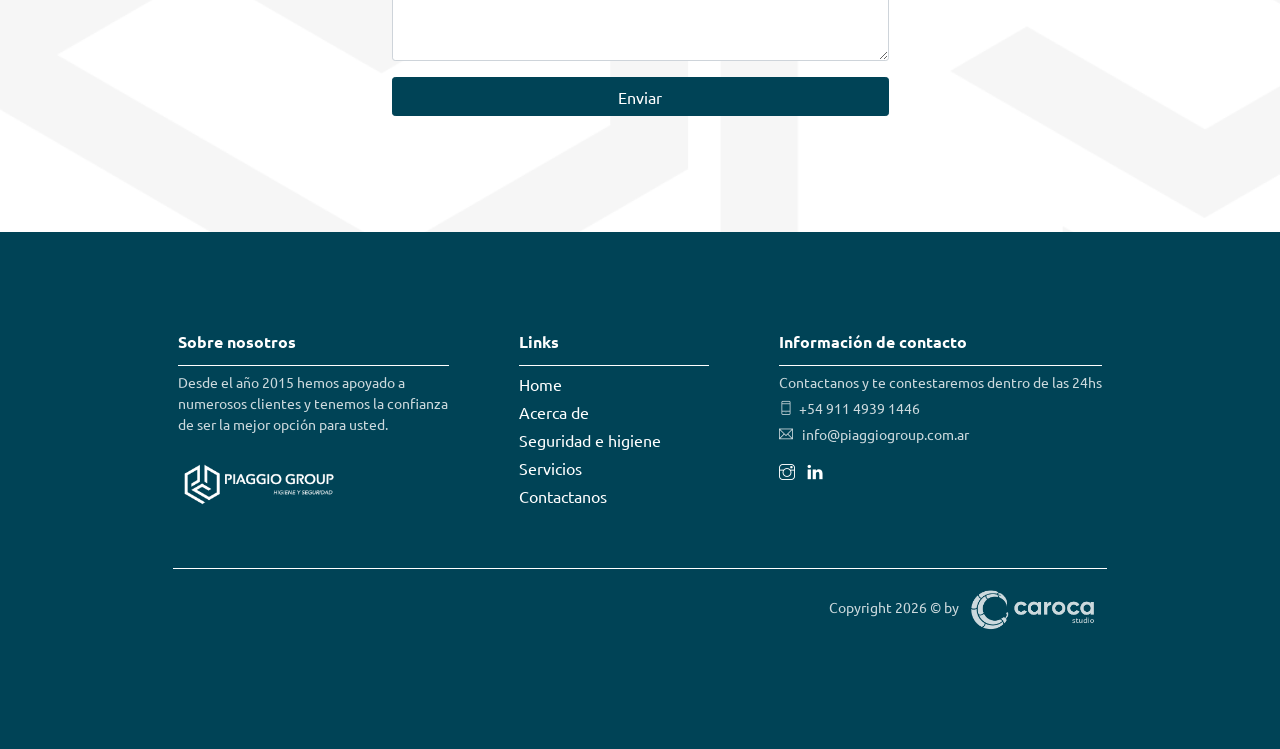
==== commit 5c8eb935: "Terminada funcionalidad" ====
--- a/index.html
+++ b/index.html
@@ -785,10 +785,22 @@
                     <h6 data-section="work" data-translate="title" class="title mb-3">¿Quer&eacute;s trabajar con
                         nosotros?
                     </h6>
-                    <p data-section="work" data-translate="subtitle10">Dejanos tu CV y te contactamos</p>
-                    <button data-section="work" data-translate="button" class="btn btn-outline-primary btn-sm">Enviar mi
-                        cv</button>
-
+                    <div id="myModal" class="modal">
+                        <div class="modal-content">
+                            <span class="close">&times;</span>
+                            <p id="modal-message"></p>
+                        </div>
+                    </div>
+
+                    <form action="upload.php" method="post" enctype="multipart/form-data" class="flex-column">
+                        <label for="file" data-section="work" data-translate="subtitle10">
+                            <p> Dejanos tu CV y te contactamos</p>
+                        </label>
+                        <input type="file" name="file" id="fileInput">
+                        <button type="submit" data-section="work" data-translate="button"
+                            class="btn btn-outline-primary btn-sm margin-top" name="submit">Enviar mi CV</button>
+                        <div id="response-message"></div>
+                    </form>
                 </div>
             </div><!-- End of Row -->
         </div><!-- End of Container-->
@@ -813,23 +825,24 @@
             <p class="mb-5">Si ten&eacute;s alguna pregunta, o necesitas ayuda, por favor contactanos! <br></p>
 
             <!-- Contact form -->
-            <form class="contact-form">
+            <form action="send_email.php" method="post" class="contact-form">
                 <div class="form-row">
                     <div class="col form-group">
-                        <input type="text" class="form-control" placeholder="Nombre">
+                        <input type="text" id="nombre" name="nombre" class="form-control" placeholder="Nombre" required>
                     </div>
                     <div class="col form-group">
-                        <input type="email" class="form-control" placeholder="Email">
+                        <input type="email" id="email" name="email" class="form-control" placeholder="Email" required>
                     </div>
                 </div>
                 <div class="form-group">
-                    <textarea name="message" id="textarea-message" cols="30" rows="5" class="form-control"
-                        placeholder="Mensaje"></textarea>
+                    <textarea id="message" name="message" cols="30" rows="5" class="form-control" placeholder="Mensaje"
+                        required></textarea>
                 </div>
                 <div class="form-group">
-                    <input type="submit" class="btn btn-primary btn-block" value="Enviar">
+                    <input type="submit" name="submit" class="btn btn-primary btn-block" value="Enviar">
                 </div>
             </form><!-- End of Contact form -->
+
         </div><!-- End of Container-->
     </section><!-- End of Contact Section -->
 
@@ -879,7 +892,7 @@
                         <p data-section="footer" data-translate="subtitle-info">Contactanos y te contestaremos dentro de
                             las 24hs</p>
                         <p><a href="https://wa.me/+5491149391446"><i class="ti-mobile"></i>+54 911 4939 1446</a></p>
-                        <p><i class="ti-email"></i> info@piaggiogroup.com</p>
+                        <p><i class="ti-email"></i> info@piaggiogroup.com.ar</p>
                         <div class="social-links">
                             <!-- <a href="javascript:void(0)" class="link"><i class="ti-facebook"></i></a>
                         <a href="javascript:void(0)" class="link"><i class="ti-twitter-alt"></i></a>
@@ -898,7 +911,8 @@
             <footer class="footer text-align">
                 <p>Copyright
                     <script>document.write(new Date().getFullYear())</script> &copy; by <a
-                        href="http://www.studiocaroca.com.ar" target="_blank"><img src="assets/imgs/logo-caroca.png" alt="Studio caroca" height="50"></a>
+                        href="http://www.studiocaroca.com.ar" target="_blank"><img src="assets/imgs/logo-caroca.png"
+                            alt="Studio caroca" height="50"></a>
                 </p>
             </footer><!-- End of Footer-->
 
@@ -915,6 +929,24 @@
     <!-- Creative Design js -->
     <script src="assets/js/piaggiogroup.js"></script>
 
+    <script>
+        // Función para mostrar el modal con un mensaje
+        function showModal(message) {
+            document.getElementById('modal-message').textContent = message;
+            var modal = document.getElementById('myModal');
+            modal.style.display = "block";
+            var span = document.getElementsByClassName("close")[0];
+            span.onclick = function () {
+                modal.style.display = "none";
+            }
+            window.onclick = function (event) {
+                if (event.target == modal) {
+                    modal.style.display = "none";
+                }
+            }
+        }
+    </script>
+
 </body>
 
 </html>
--- a/assets/css/styles.css
+++ b/assets/css/styles.css
@@ -303,6 +303,24 @@
 input[type=datetime-local],
 input[type=month] {
   -webkit-appearance: listbox;
+}
+
+input::file-selector-button {
+  color: #fff;
+  background-color: #004356;
+  padding: 5px 0 5px 0;
+  font-size: 1em;
+  box-shadow: none;
+  border: none;
+  border-radius: 0.1rem;
+  cursor: pointer;
+  width: 120px;
+}
+
+input::file-selector-button:hover {
+  color: #004356;
+  background-color: #fff;
+  border: 1px solid #004356;
 }
 
 textarea {
@@ -679,6 +697,7 @@
 
 .form-group {
   margin-bottom: 1rem;
+  width: 100%;
 }
 
 .form-text {
@@ -3691,7 +3710,8 @@
 }
 @media (max-width: 900px) {
   #workwithus {
-    padding-left: 60%;
+    padding-left: 50%;
+    padding-top: 250px;
   }
   #footer .container {
     width: 98%;
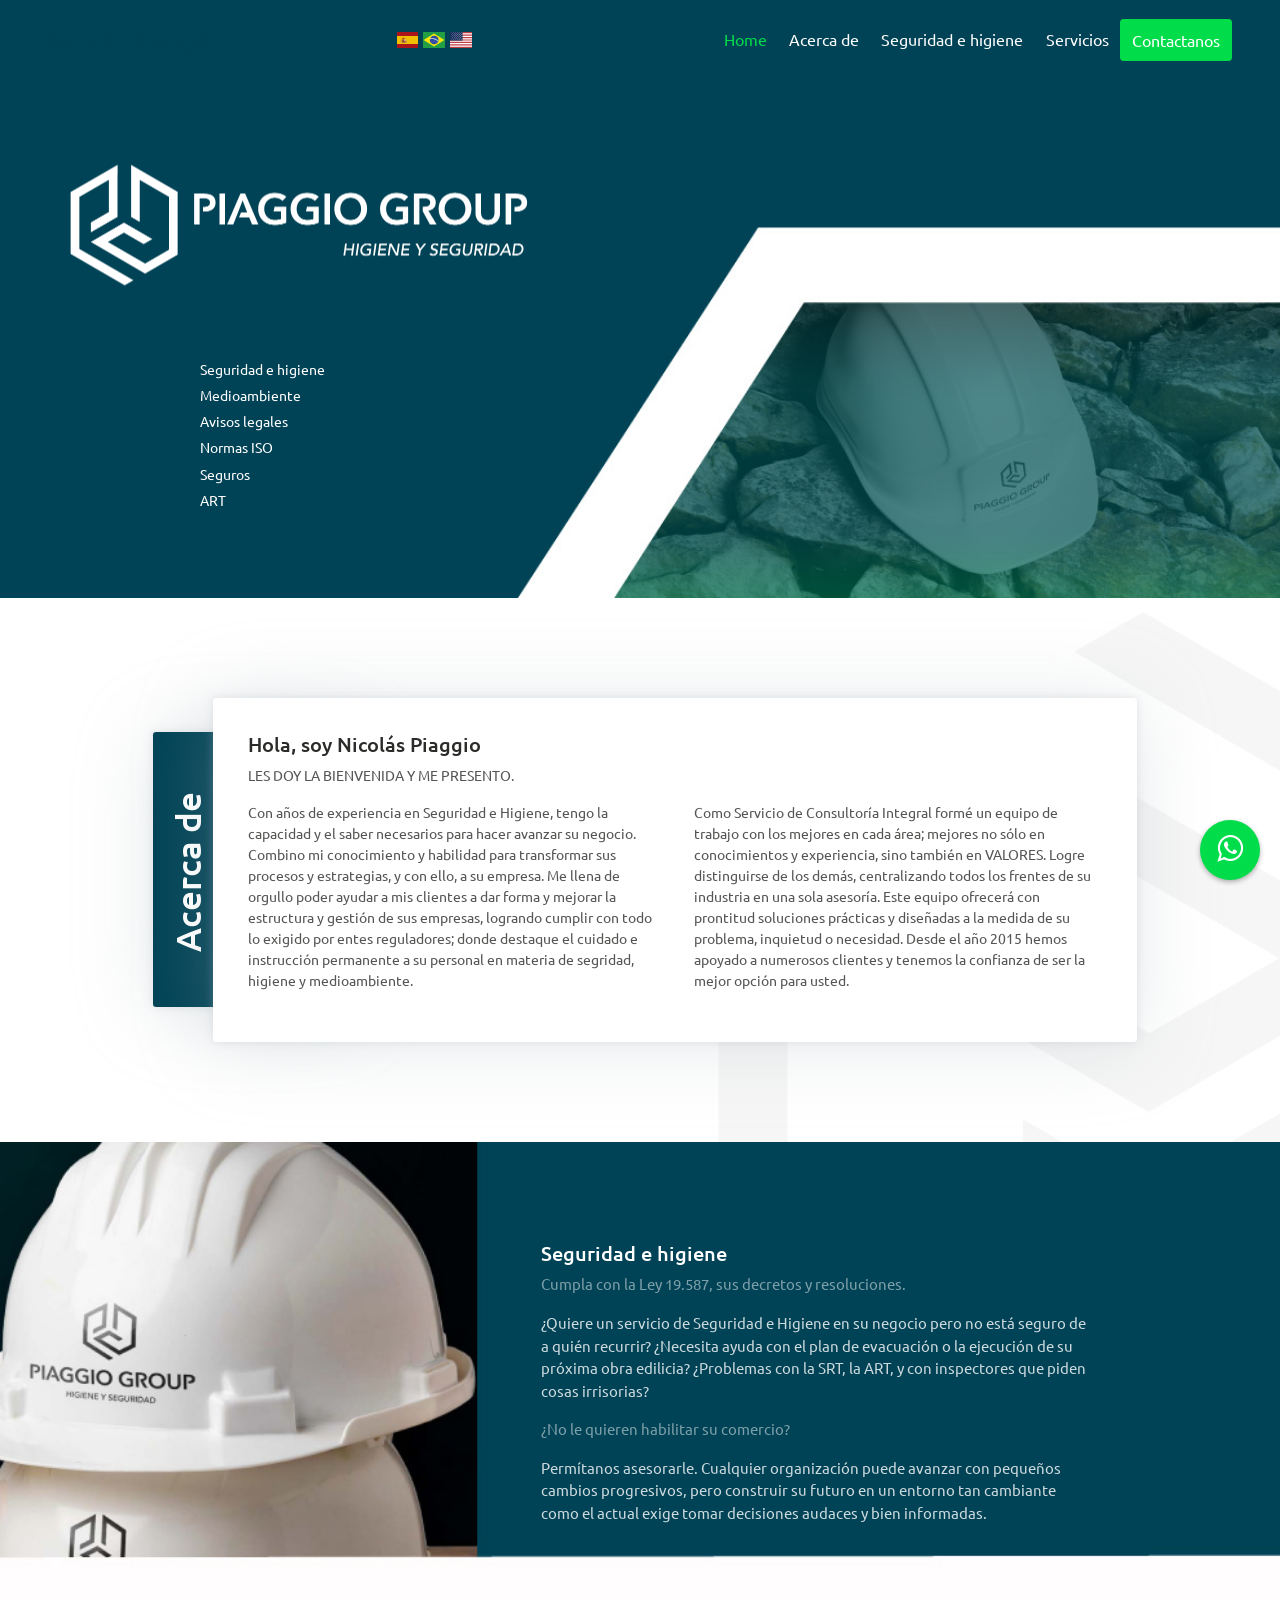
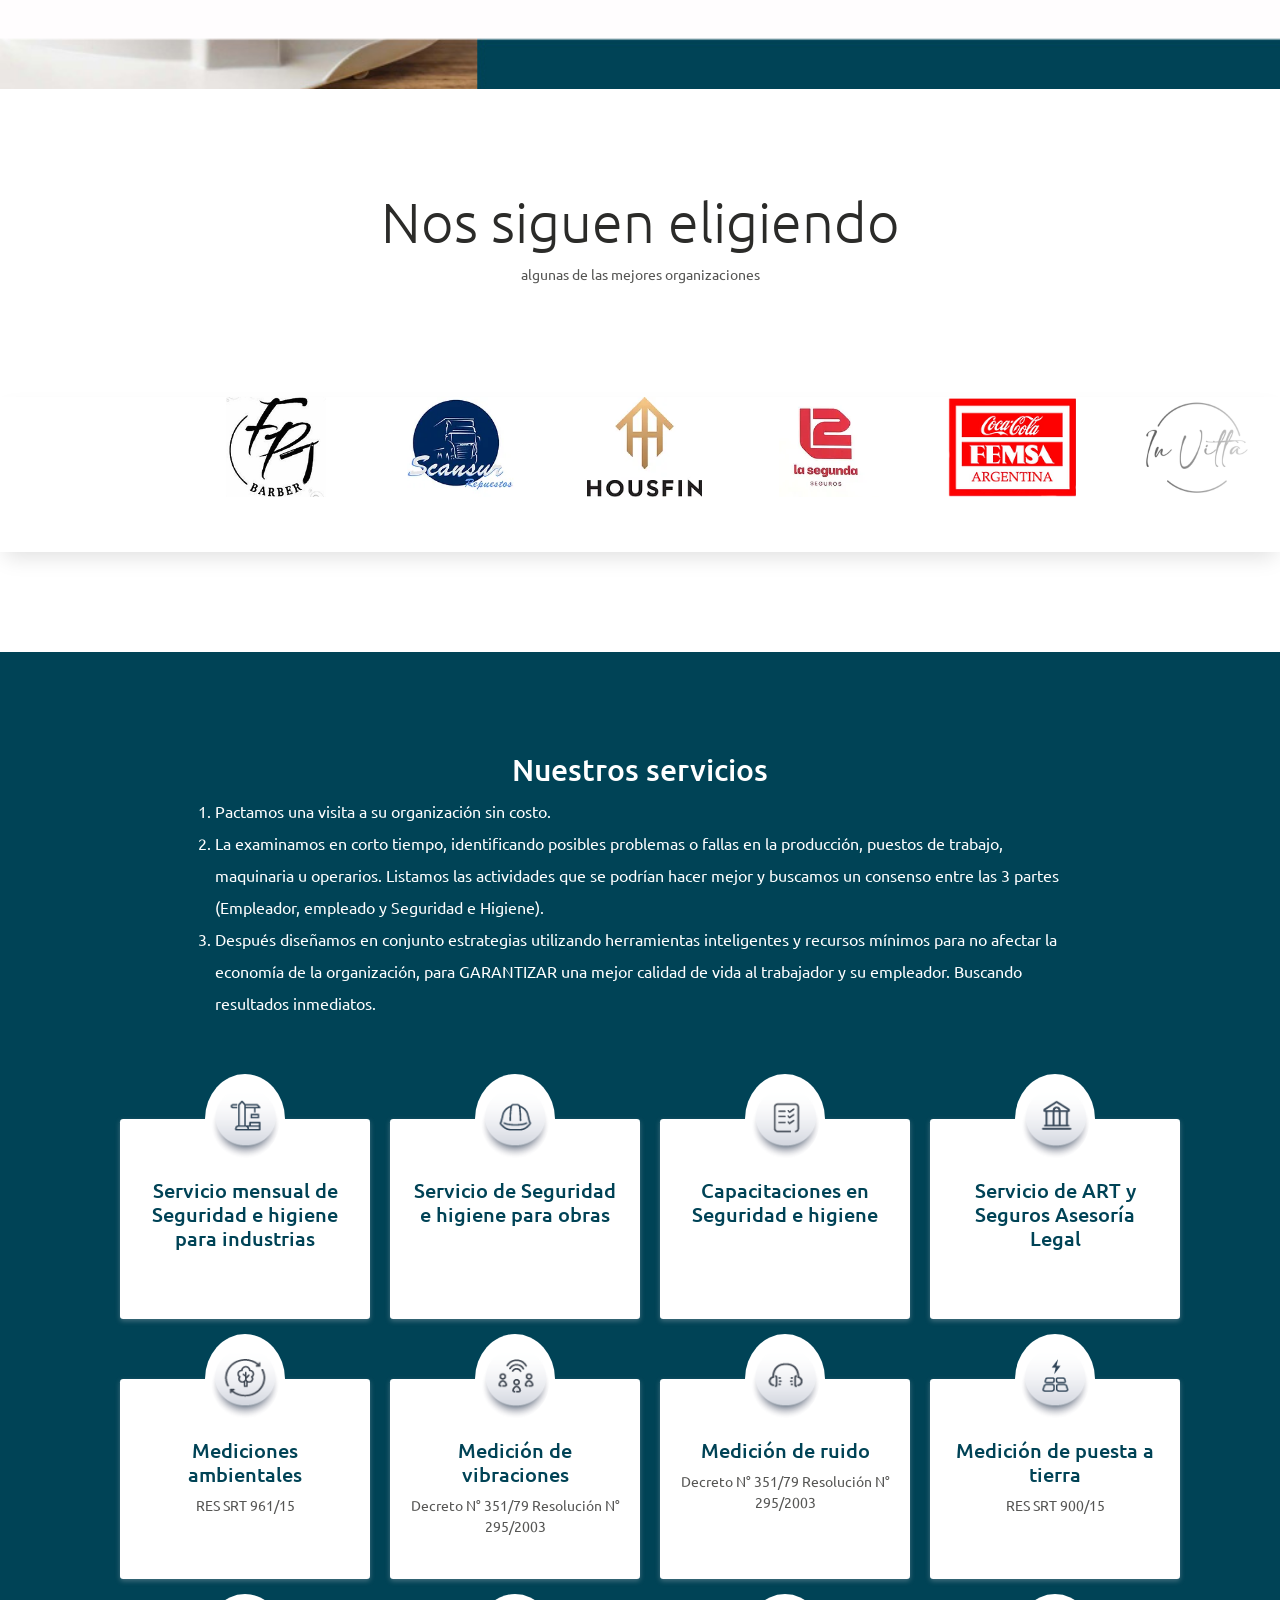
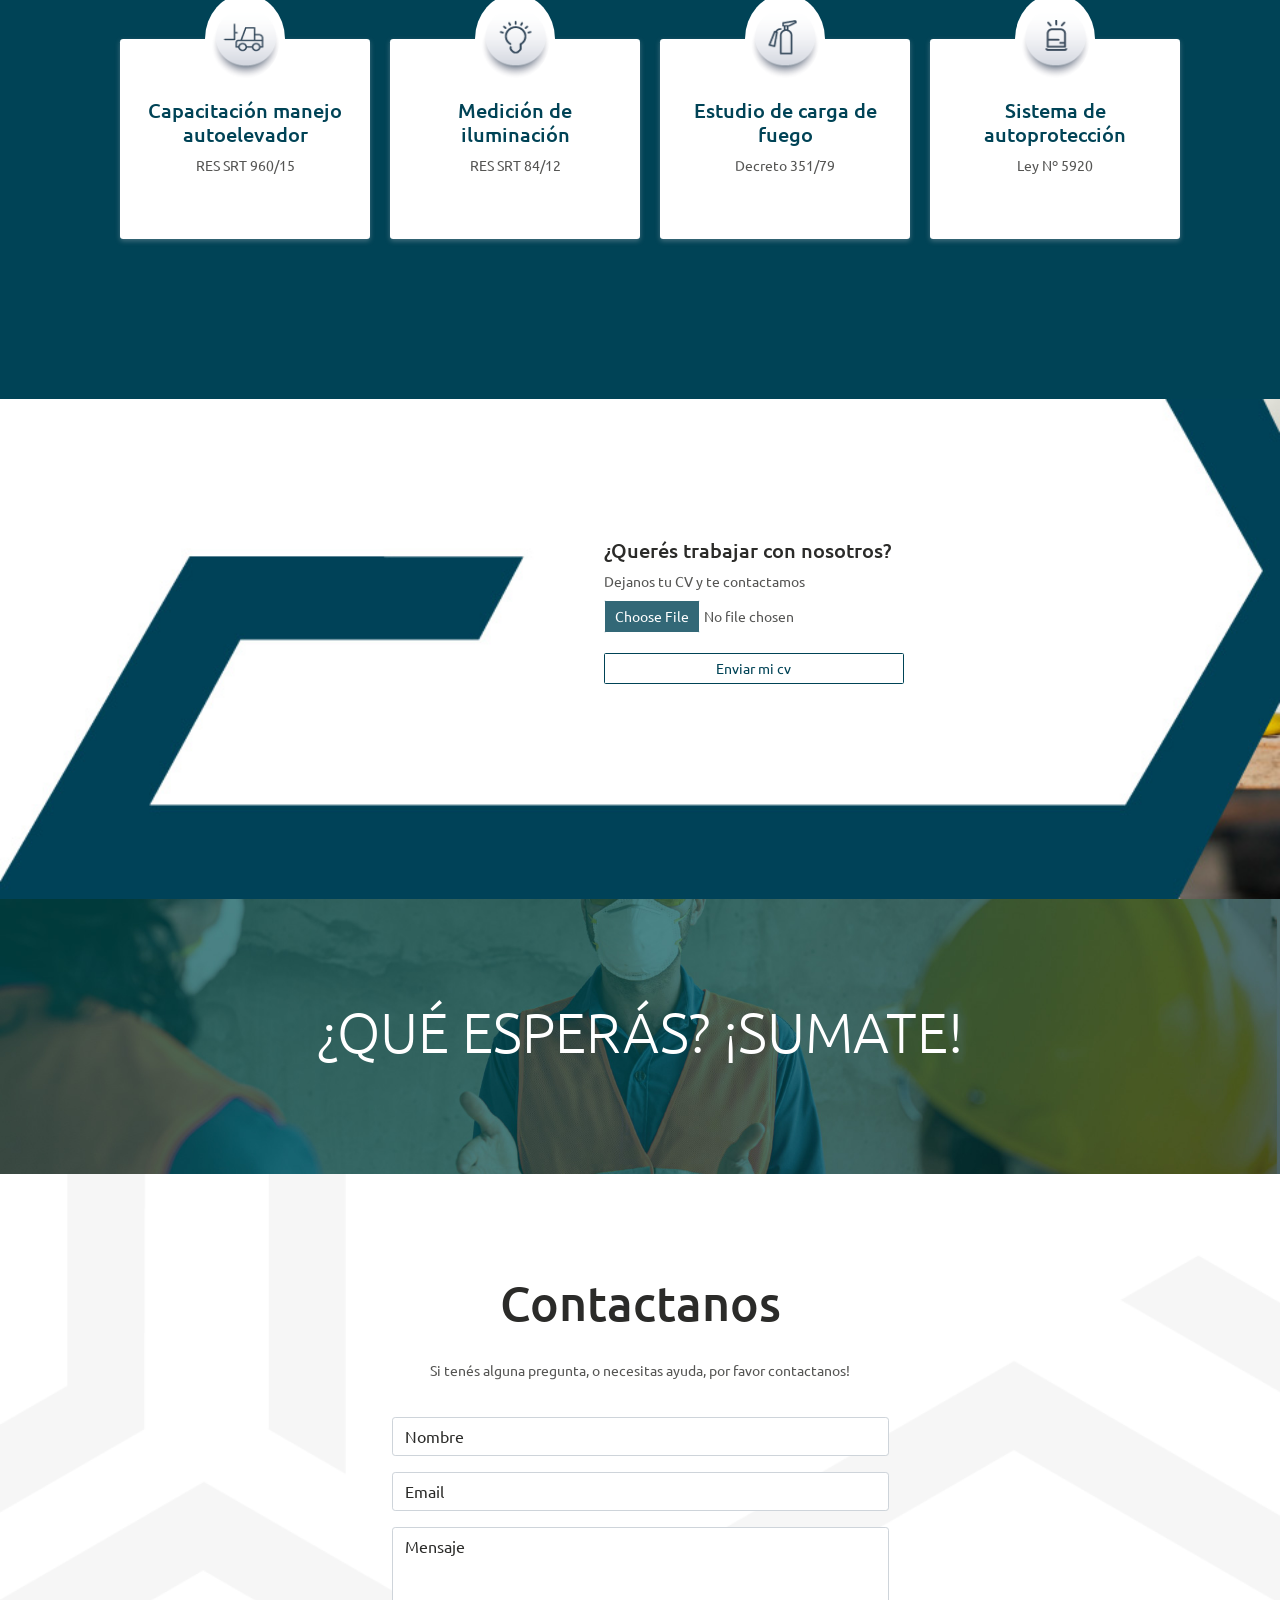
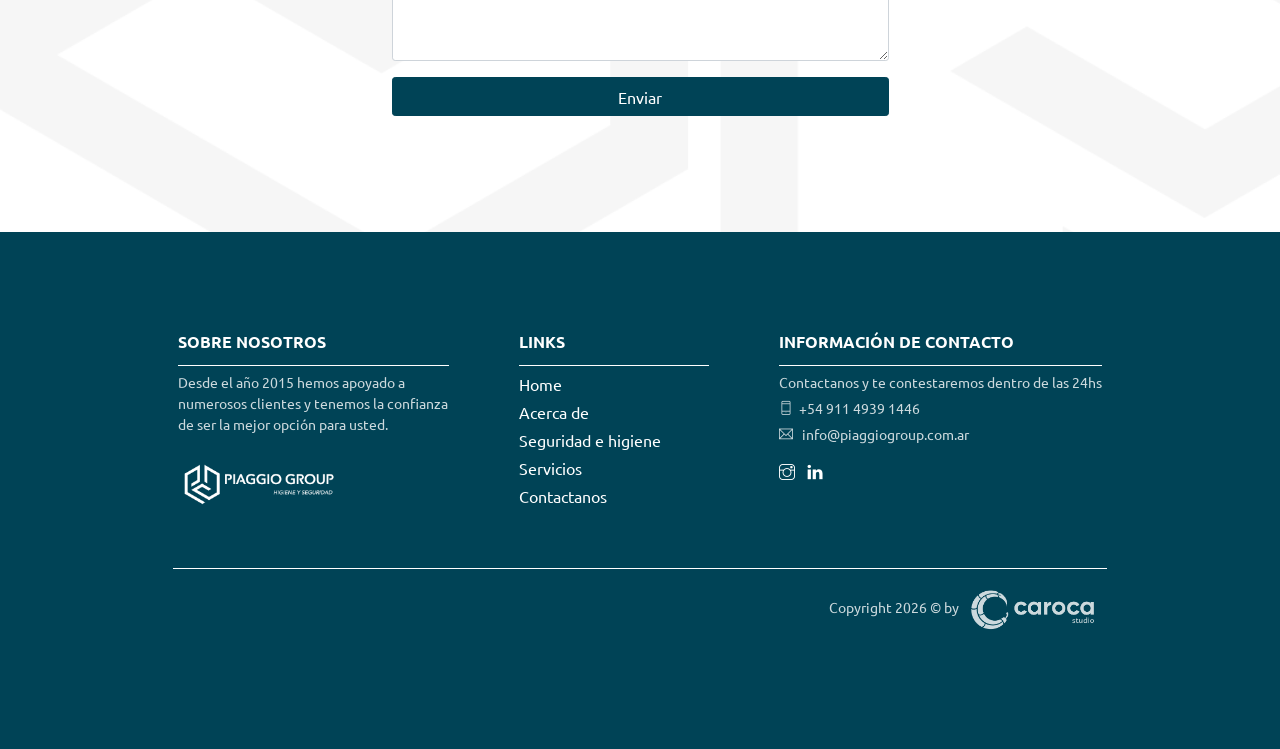
==== commit 44df2f00: "Terminado" ====
--- a/index.html
+++ b/index.html
@@ -780,25 +780,18 @@
         <!-- Container -->
         <div class="container ">
             <!-- Row -->
-            <div class="row justify-content-between align-items-center">
+            <div class="justify-content-between align-items-center">
                 <div>
                     <h6 data-section="work" data-translate="title" class="title mb-3">¿Quer&eacute;s trabajar con
                         nosotros?
                     </h6>
-                    <div id="myModal" class="modal">
-                        <div class="modal-content">
-                            <span class="close">&times;</span>
-                            <p id="modal-message"></p>
-                        </div>
-                    </div>
-
                     <form action="upload.php" method="post" enctype="multipart/form-data" class="flex-column">
-                        <label for="file" data-section="work" data-translate="subtitle10">
-                            <p> Dejanos tu CV y te contactamos</p>
+                        <label for="fileInput" data-section="work" data-translate="subtitle10" class="simil-p">
+                            Dejanos tu CV y te contactamos
                         </label>
-                        <input type="file" name="file" id="fileInput">
+                        <input type="file" name="file" id="fileInput" class="simil-p">
                         <button type="submit" data-section="work" data-translate="button"
-                            class="btn btn-outline-primary btn-sm margin-top" name="submit">Enviar mi CV</button>
+                            class="btn btn-outline-primary btn-sm margin-top width-limit" name="submit">Enviar mi CV</button>
                         <div id="response-message"></div>
                     </form>
                 </div>
@@ -854,7 +847,7 @@
             <div class="pre-footer">
                 <ul class="list">
                     <li class="list-head">
-                        <h6 data-section="footer" data-translate="title-about-us" class="font-weight-bold">SOBRE
+                        <h6 data-section="footer" data-translate="title-about-us" class="font-weight-bold text-uppercase">SOBRE
                             NOSOTROS</h6>
                     </li>
                     <li class="list-body">
@@ -868,7 +861,7 @@
                 </ul>
                 <ul class="list list2">
                     <li class="list-head">
-                        <h6 data-section="footer" data-translate="title-links" class="font-weight-bold">LINKS</h6>
+                        <h6 data-section="footer" data-translate="title-links" class="font-weight-bold text-uppercase">LINKS</h6>
                     </li>
                     <li class="list-body">
                         <div class="col">
@@ -884,7 +877,7 @@
                 </ul>
                 <ul class="list list3">
                     <li class="list-head">
-                        <h6 data-section="footer" data-translate="title-info" class="font-weight-bold">
+                        <h6 data-section="footer" data-translate="title-info" class="font-weight-bold text-uppercase">
                             INFORMACI&oacute;N DE
                             CONTACTO</h6>
                     </li>
@@ -892,7 +885,7 @@
                         <p data-section="footer" data-translate="subtitle-info">Contactanos y te contestaremos dentro de
                             las 24hs</p>
                         <p><a href="https://wa.me/+5491149391446"><i class="ti-mobile"></i>+54 911 4939 1446</a></p>
-                        <p><i class="ti-email"></i> info@piaggiogroup.com.ar</p>
+                        <p> <a href="mailto:info@piaggiogroup.com.ar&subject=Mail%20desde%20la%20web"> <i class="ti-email"></i> info@piaggiogroup.com.ar </a></p>
                         <div class="social-links">
                             <!-- <a href="javascript:void(0)" class="link"><i class="ti-facebook"></i></a>
                         <a href="javascript:void(0)" class="link"><i class="ti-twitter-alt"></i></a>
@@ -912,7 +905,7 @@
                 <p>Copyright
                     <script>document.write(new Date().getFullYear())</script> &copy; by <a
                         href="http://www.studiocaroca.com.ar" target="_blank"><img src="assets/imgs/logo-caroca.png"
-                            alt="Studio caroca" height="50"></a>
+                            alt="Studio caroca" height="50" class="logo-caroca"></a>
                 </p>
             </footer><!-- End of Footer-->
 
@@ -928,25 +921,6 @@
 
     <!-- Creative Design js -->
     <script src="assets/js/piaggiogroup.js"></script>
-
-    <script>
-        // Función para mostrar el modal con un mensaje
-        function showModal(message) {
-            document.getElementById('modal-message').textContent = message;
-            var modal = document.getElementById('myModal');
-            modal.style.display = "block";
-            var span = document.getElementsByClassName("close")[0];
-            span.onclick = function () {
-                modal.style.display = "none";
-            }
-            window.onclick = function (event) {
-                if (event.target == modal) {
-                    modal.style.display = "none";
-                }
-            }
-        }
-    </script>
-
 </body>
 
 </html>
--- a/assets/css/styles.css
+++ b/assets/css/styles.css
@@ -308,19 +308,23 @@
 input::file-selector-button {
   color: #fff;
   background-color: #004356;
-  padding: 5px 0 5px 0;
+  padding: 5px 10px 5px 10px;
   font-size: 1em;
   box-shadow: none;
   border: none;
   border-radius: 0.1rem;
   cursor: pointer;
-  width: 120px;
+  border: 1px solid #fff;
 }
 
 input::file-selector-button:hover {
   color: #004356;
   background-color: #fff;
   border: 1px solid #004356;
+}
+
+.width-limit {
+  max-width: 300px;
 }
 
 textarea {
@@ -2934,7 +2938,7 @@
 }
 
 /* typography */
-p {
+p, .simil-p {
   font-size: calc(13px + 1 * (100vw - 300px) / 1000);
   opacity: 0.8;
   color: #2b2b29;
@@ -3639,6 +3643,14 @@
   display: block;
 }
 
+.logo-caroca {
+  opacity: 1;
+}
+
+.logo-caroca:hover {
+  opacity: 0.7;
+}
+
 @media (max-width: 1366px) {
   #ourservices .container {
     width: 90%;
@@ -3684,13 +3696,16 @@
     width: 98%;
   }
   .navbar-brand {
-    width: 20%;
+    width: 30%;
   }
   .navbar-brand img {
-    width: 100%;
+    width: 50% !important;
   }
   .contact-form {
     width: 70%;
+  }
+  #logo-piaggio {
+    width: 100%;
   }
 }
 @media (max-width: 1000px) {
@@ -3787,6 +3802,12 @@
   .navbar-expand-md .navbar-toggler {
     display: none;
   }
+  nav.page-navbar {
+    padding: 10px 0px 0px 10px !important;
+  }
+  .navbar {
+    padding: 0px;
+  }
 }
 @media (max-width: 800px) {
   .flex-row {
@@ -3808,6 +3829,15 @@
     background-image: none;
     height: auto;
   }
+  .navbar-brand {
+    padding-right: 0px;
+  }
+  .navbar-brand img {
+    width: 100% !important;
+  }
+  #logo-piaggio {
+    width: 100%;
+  }
 }
 @media (max-width: 700px) {
   #seguridadehigiene {
@@ -3850,12 +3880,36 @@
   #about {
     padding: 50px 0;
   }
+  #logo-piaggio {
+    width: 100%;
+  }
 }
 @media (max-width: 450px) {
   .header .header-content .logo {
     margin-bottom: 40px;
     width: 80%;
   }
+  input::file-selector-button {
+    display: flex;
+    flex-direction: column;
+  }
+  input[type=file] {
+    display: flex;
+    flex-direction: column;
+  }
+  .navbar-brand {
+    width: 50%;
+    padding-right: 0px;
+  }
+  #logo-piaggio {
+    width: 100%;
+  }
+  .navbar {
+    padding: 0px;
+  }
+  .has-bg-img h1 {
+    font-size: 2.8em;
+  }
 }
 
 /*# sourceMappingURL=styles.css.map */
